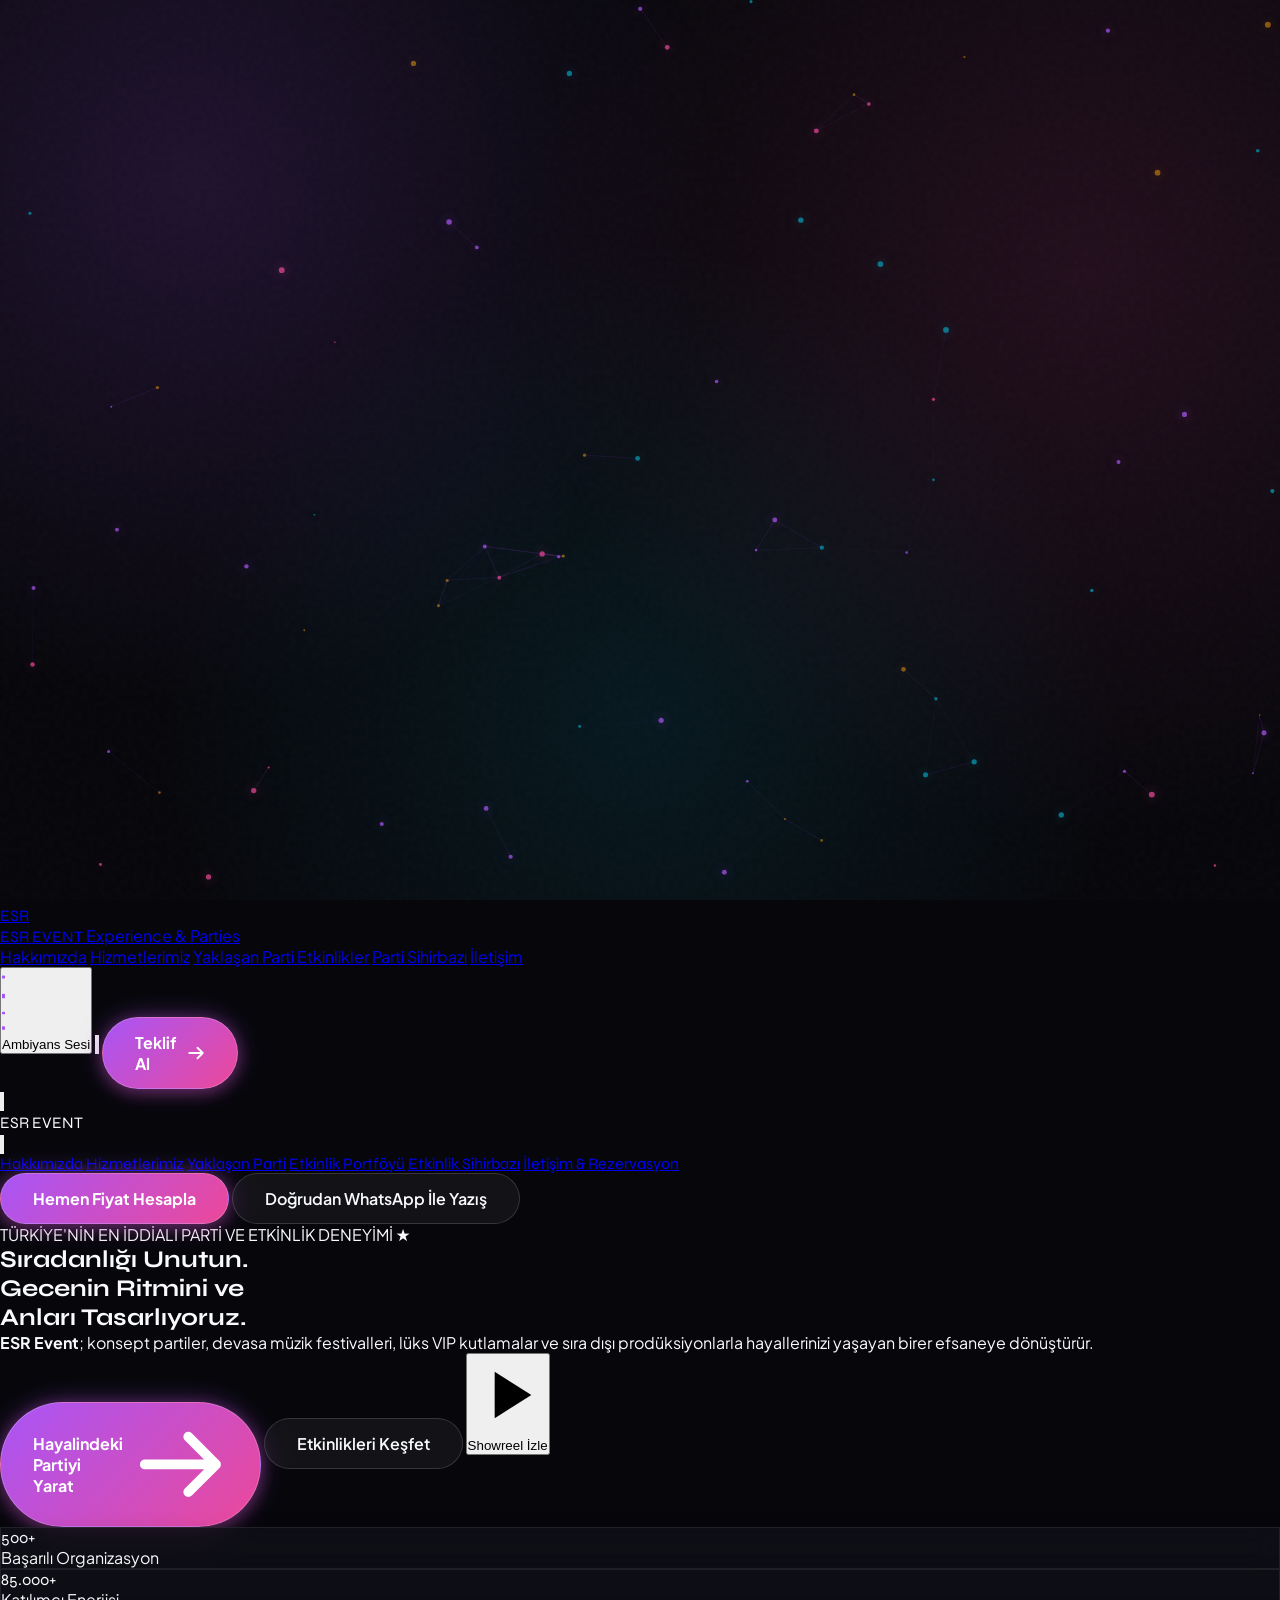
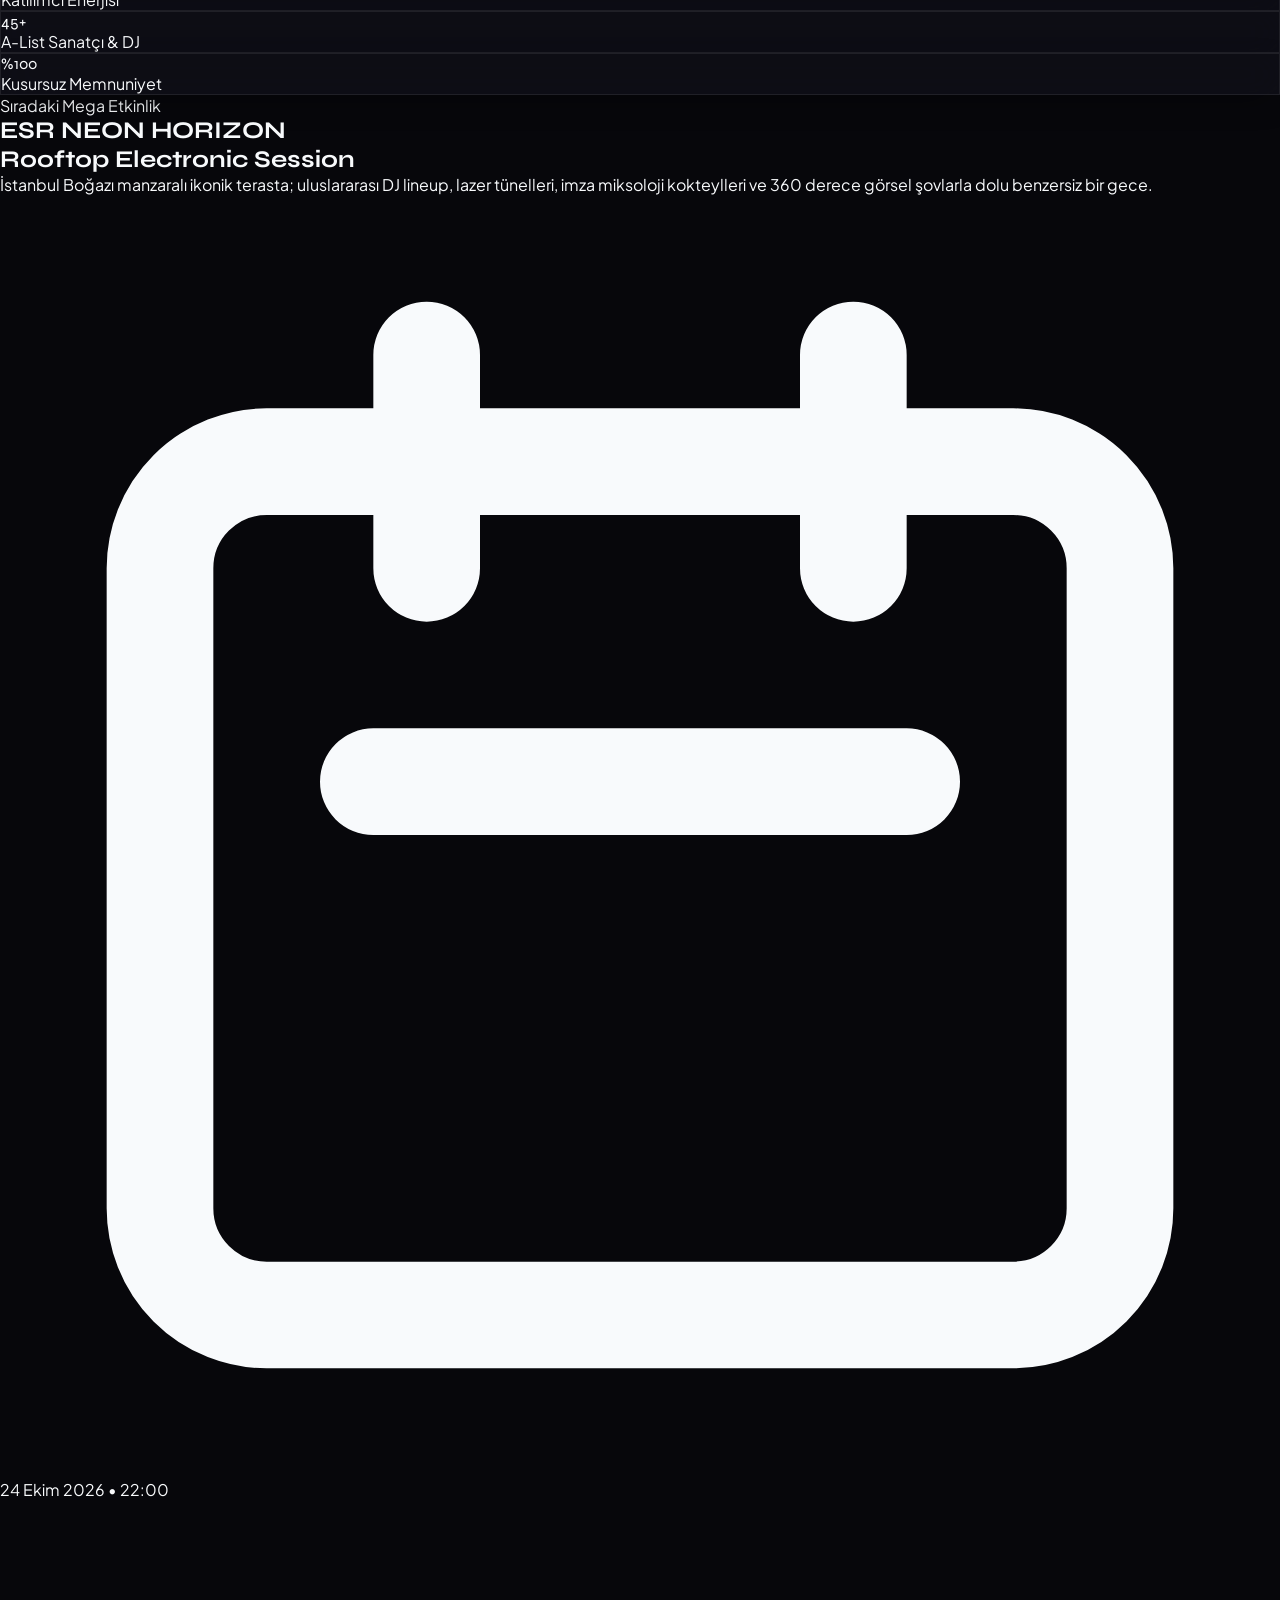
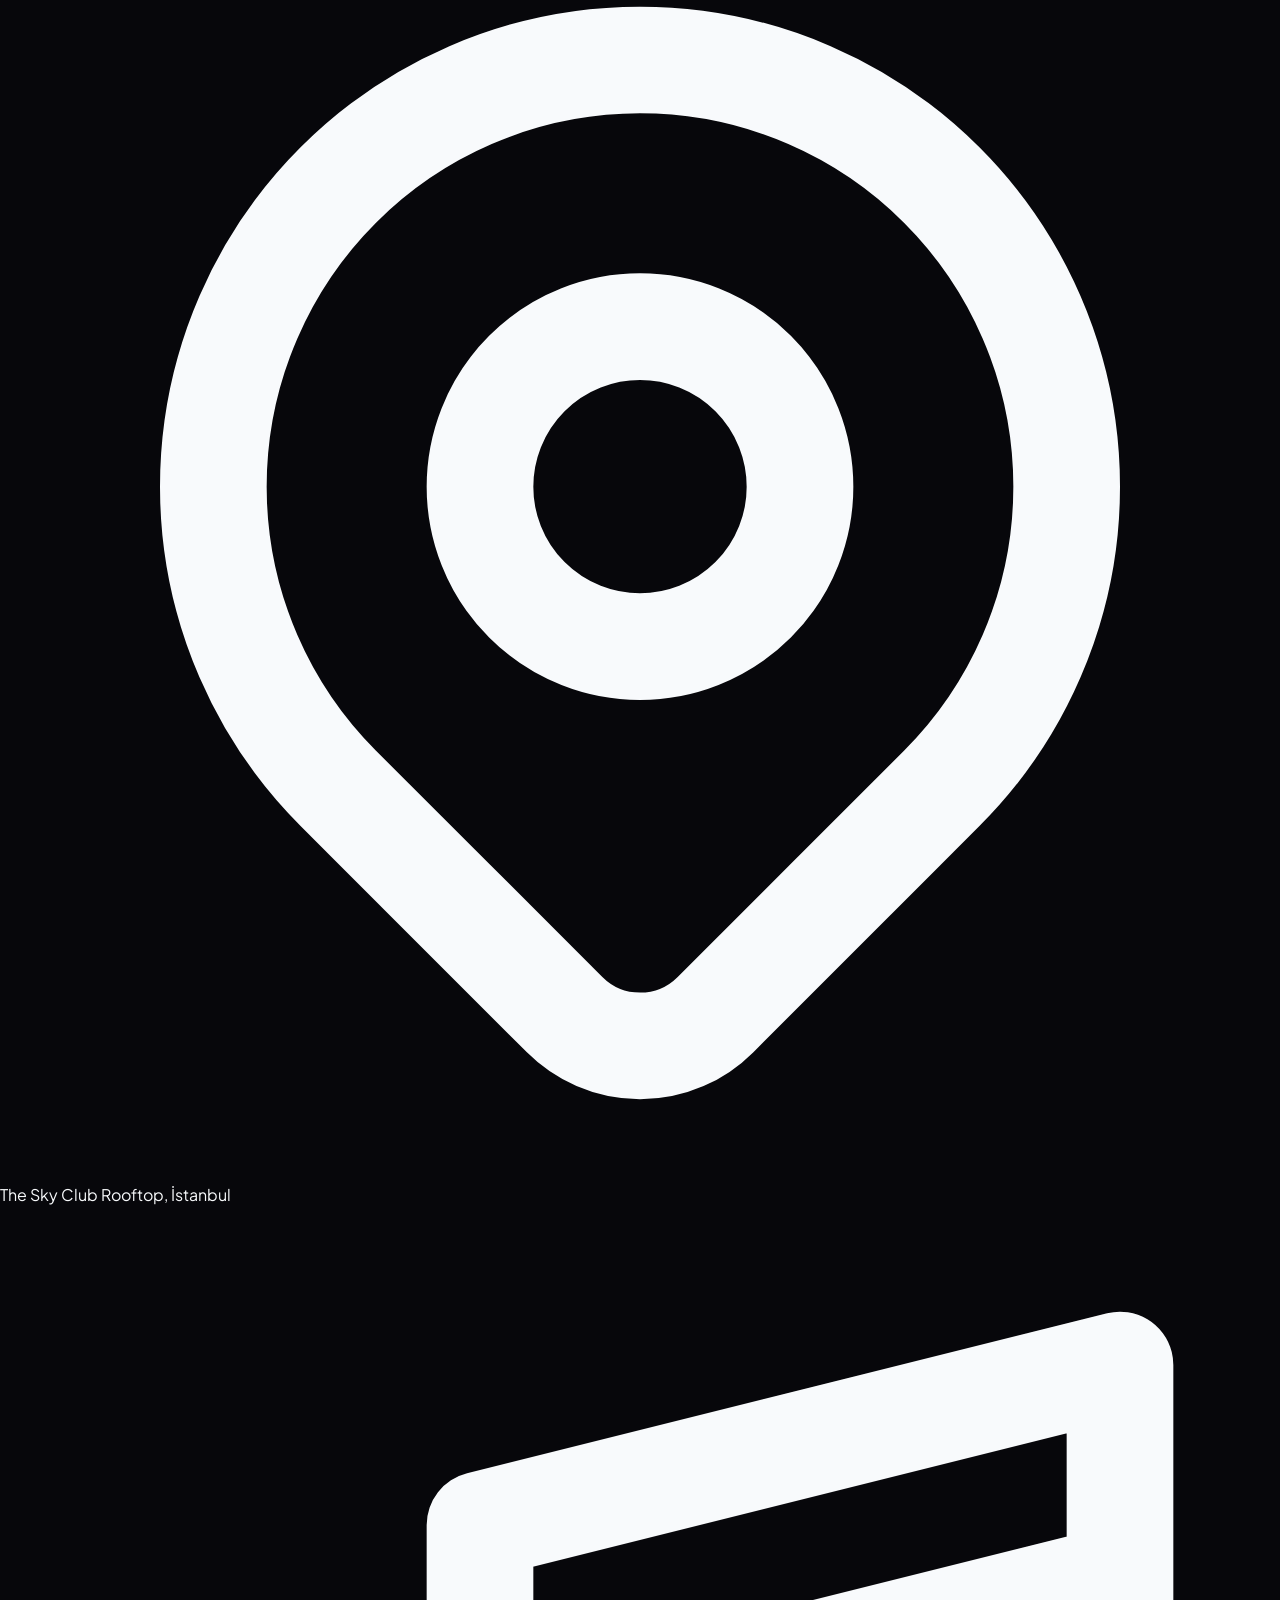
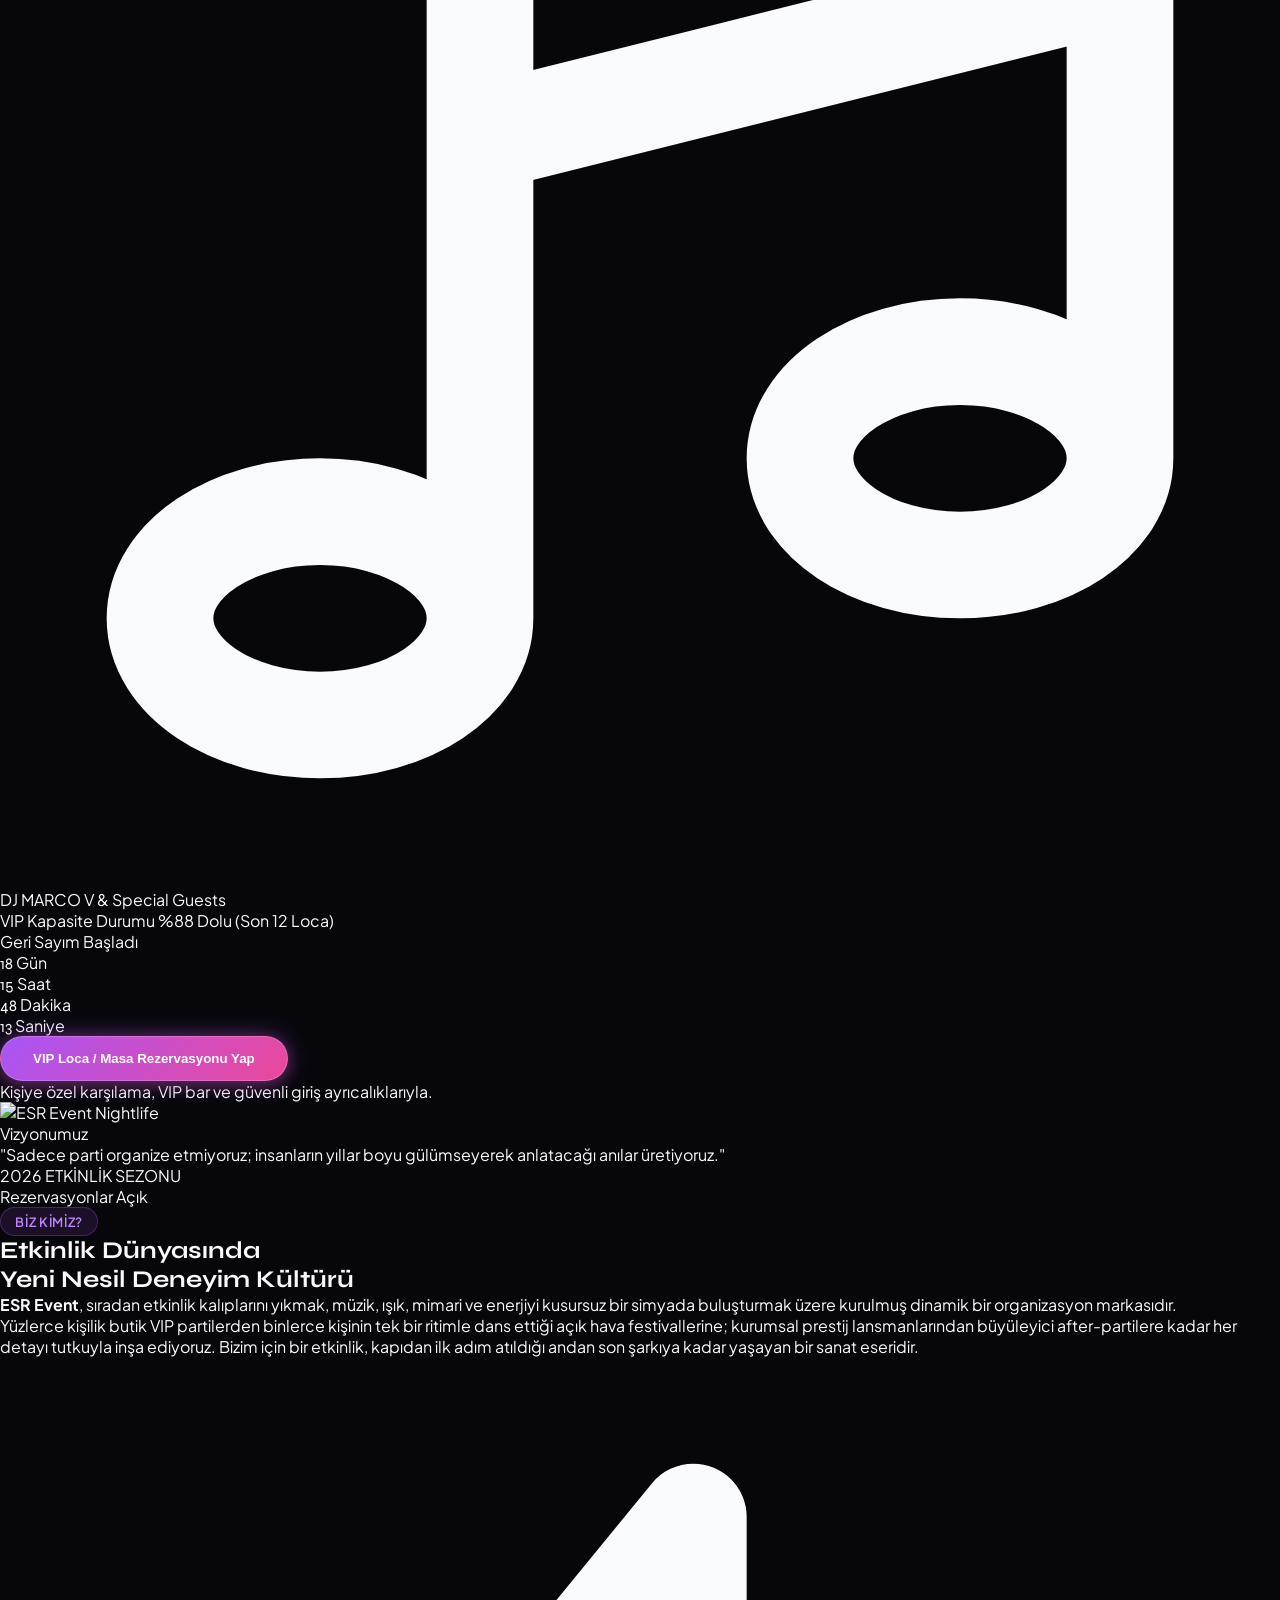
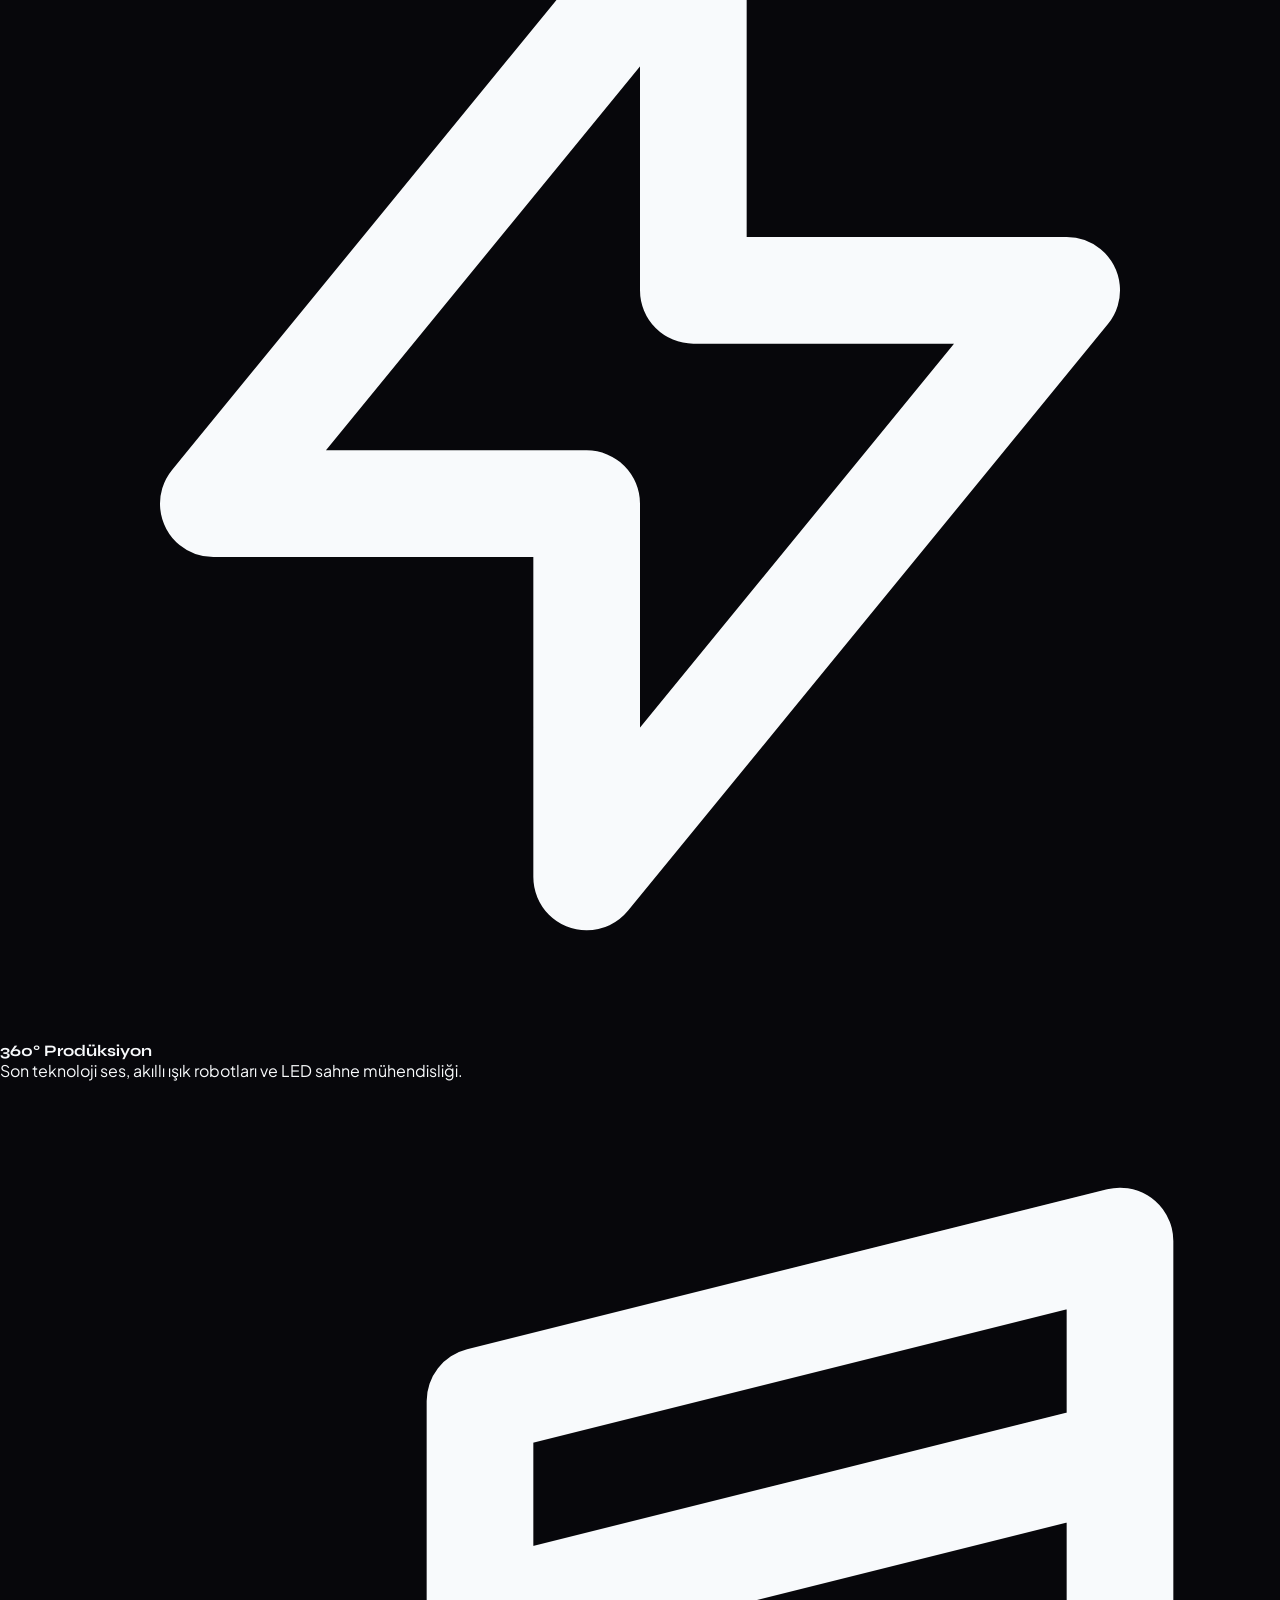
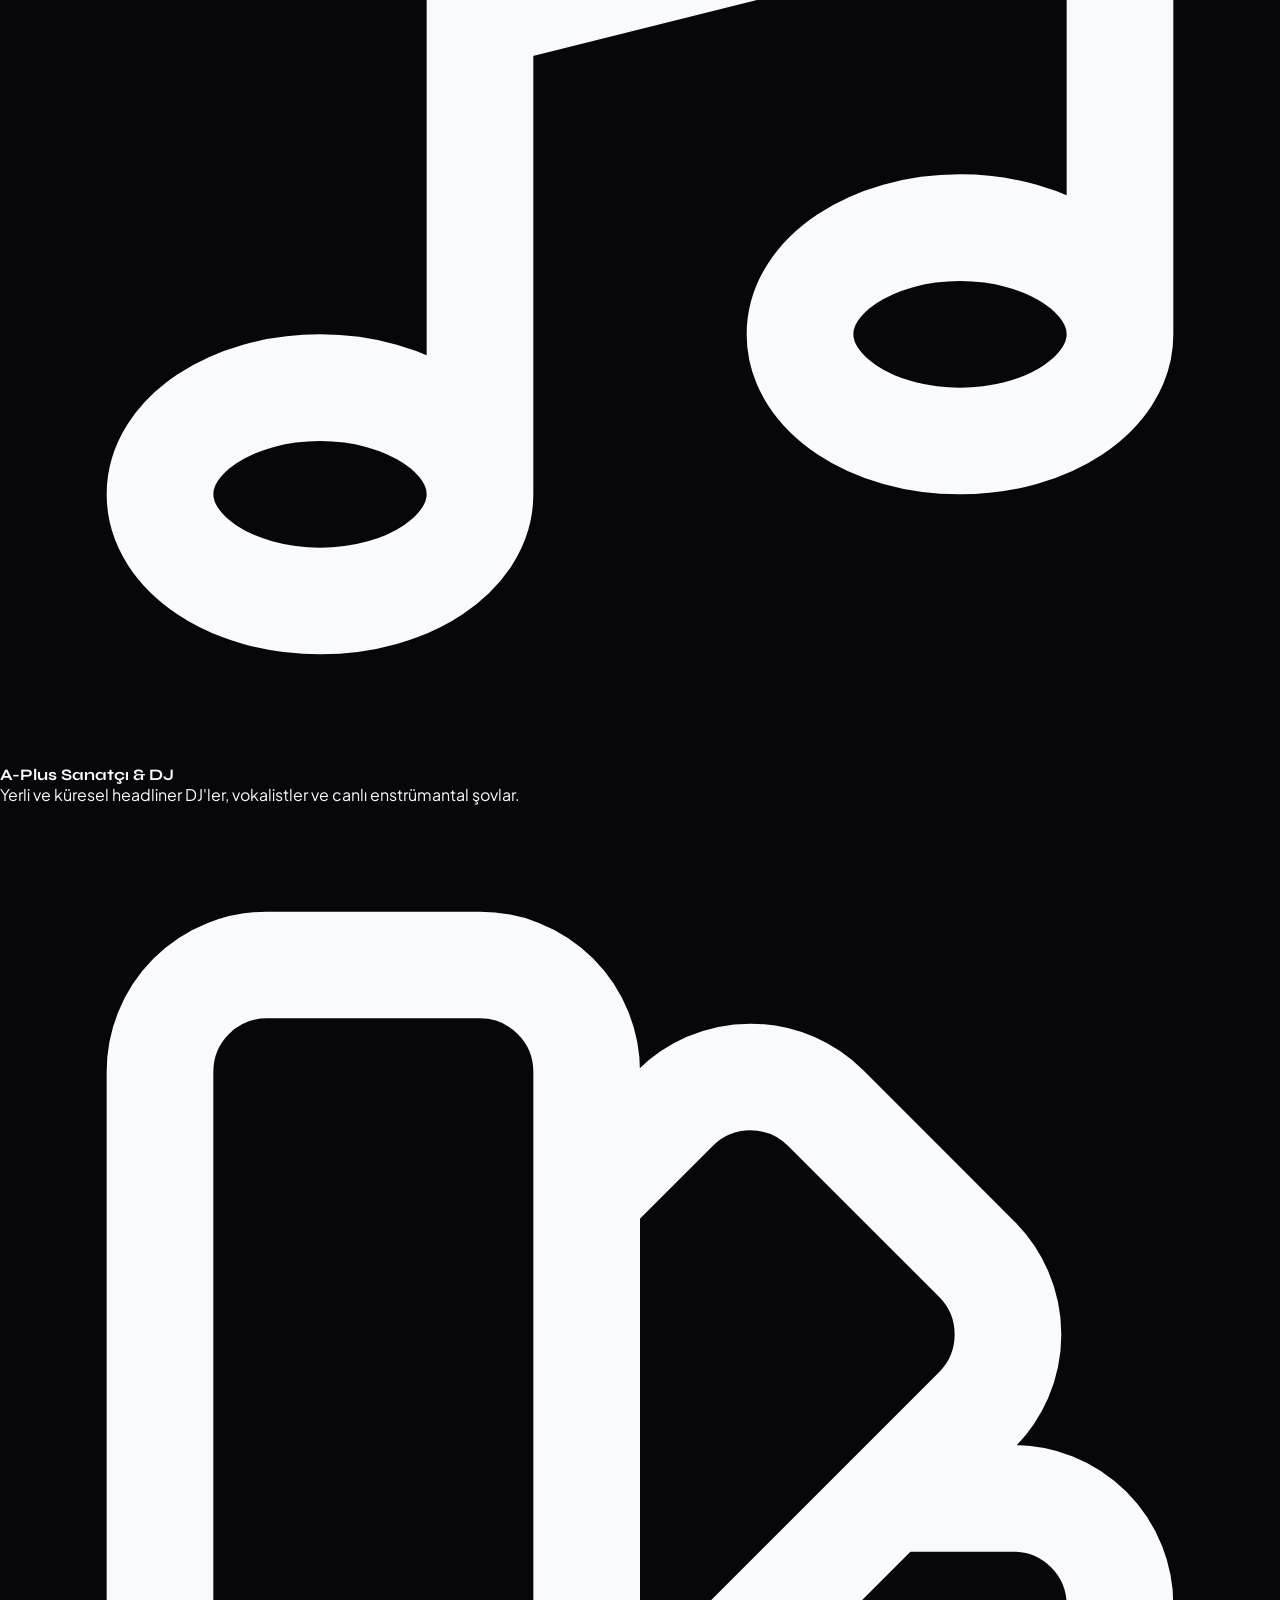
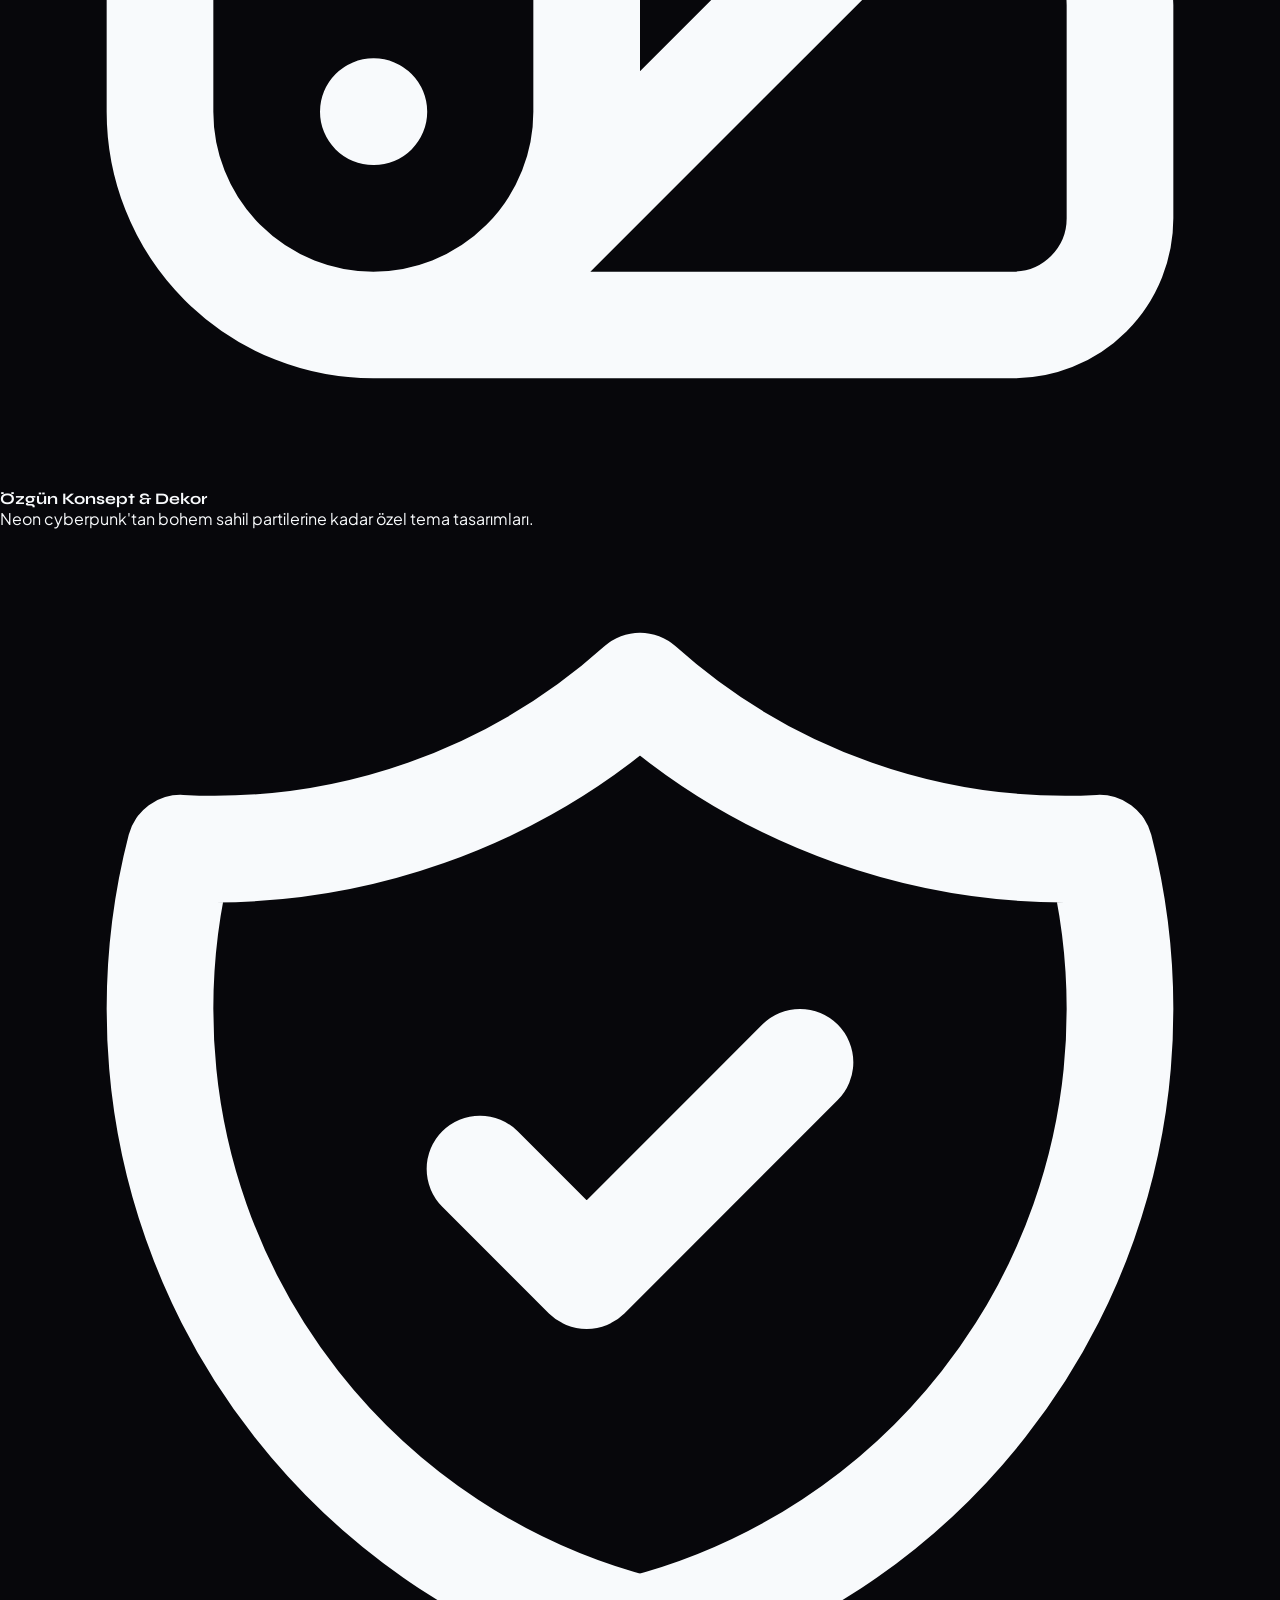
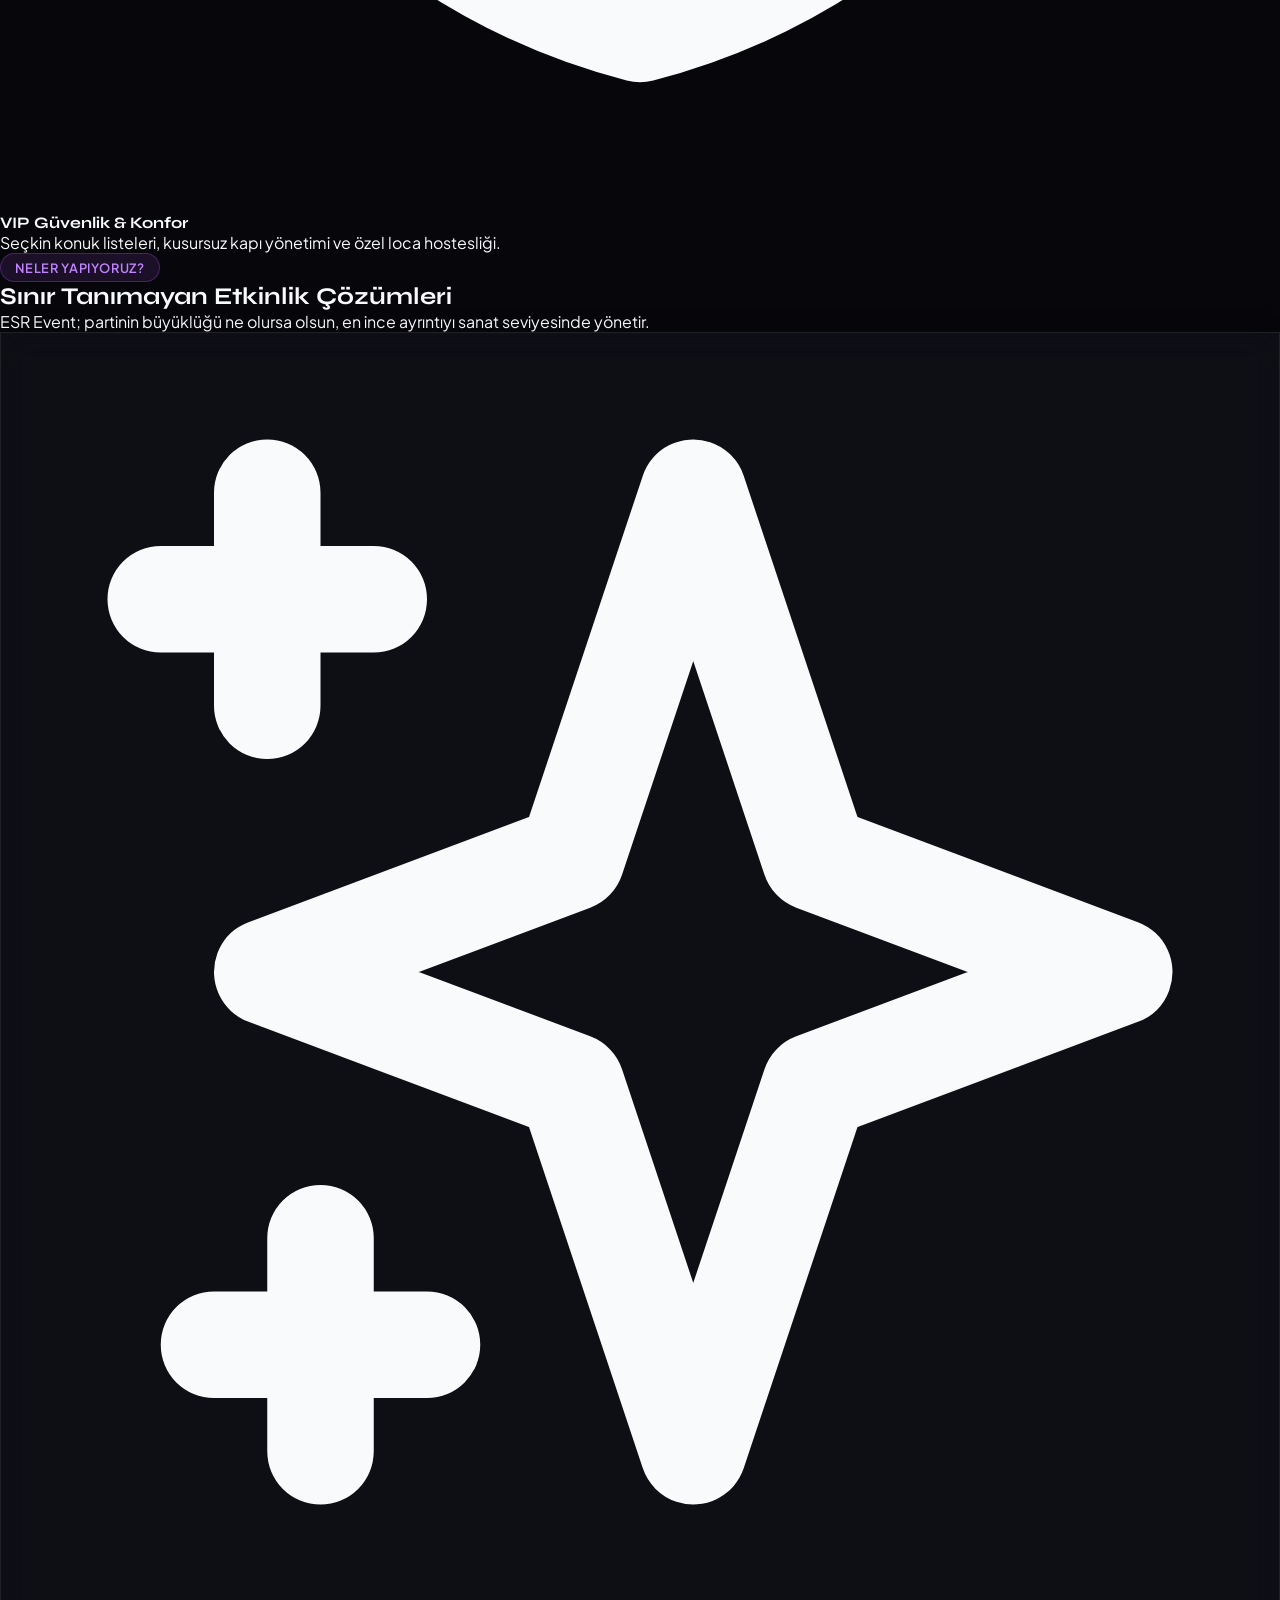
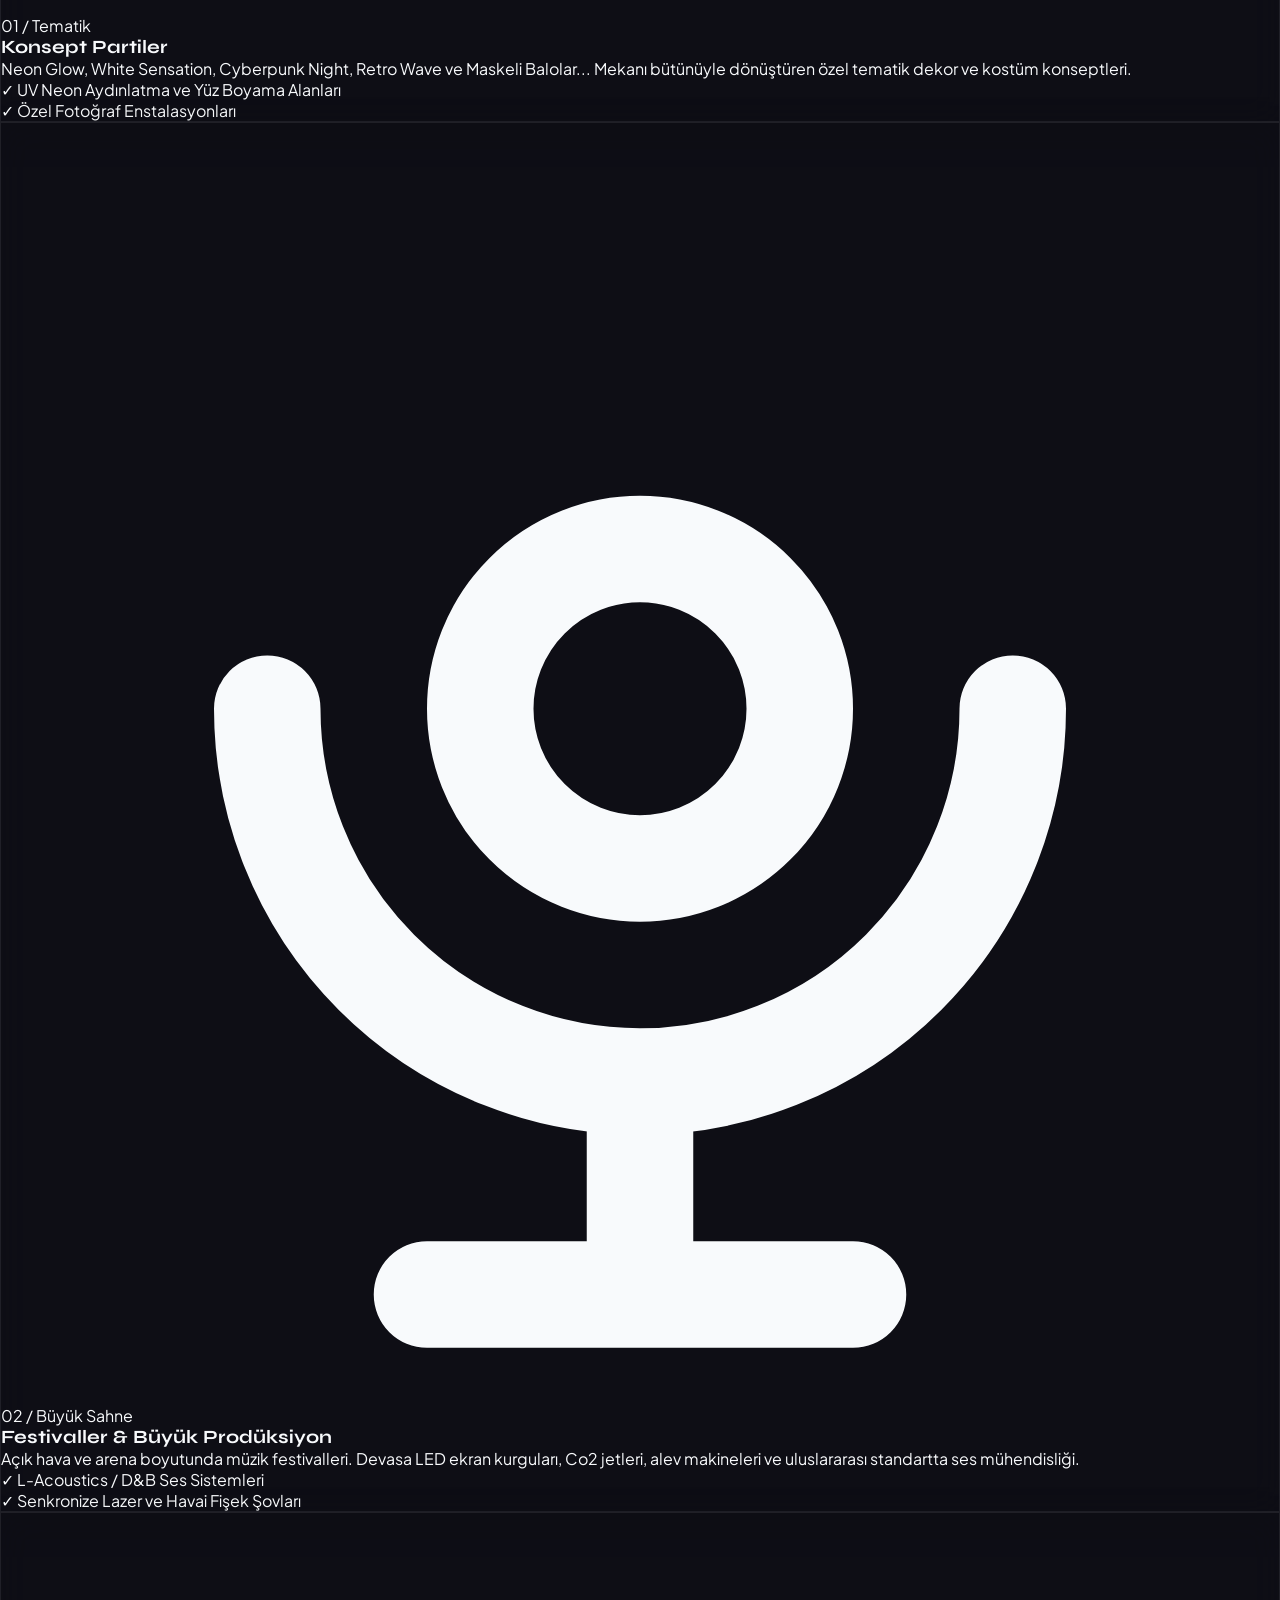
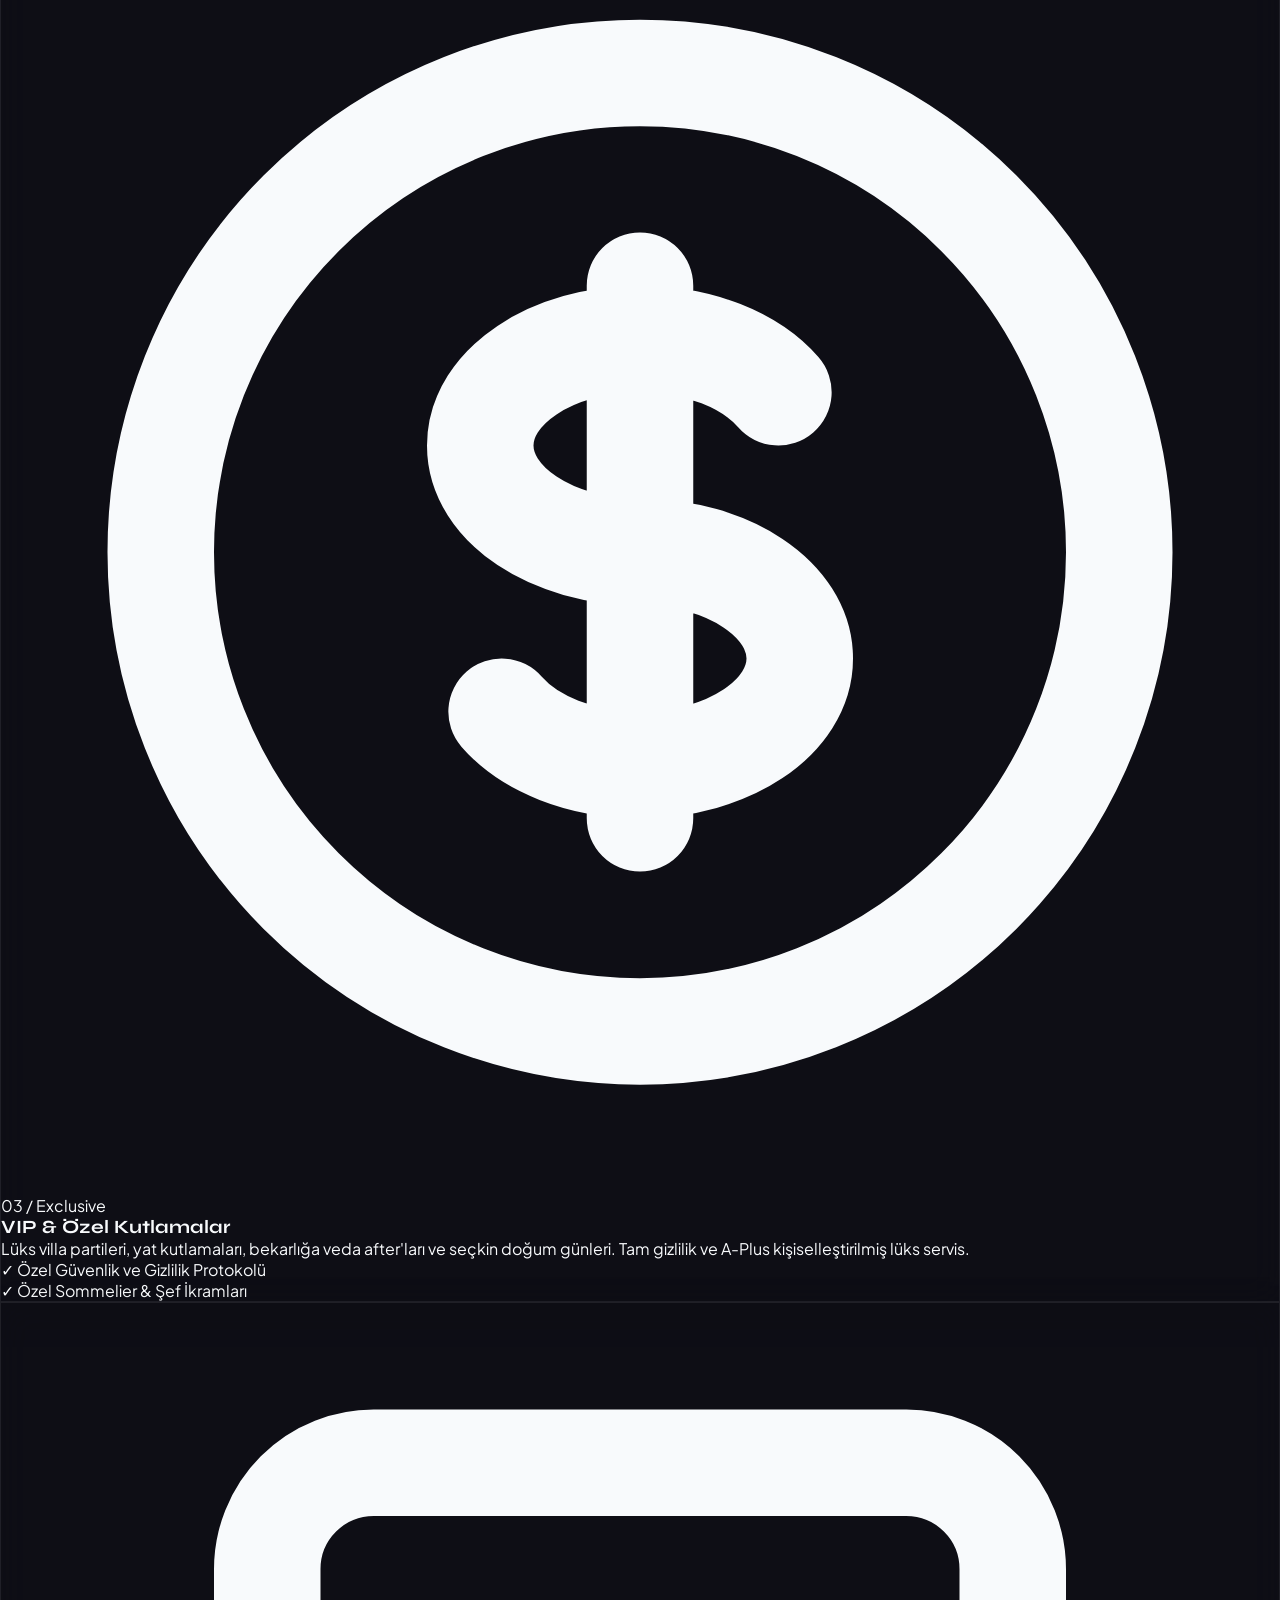
==== index.html @ f363be93 "Add files via upload" ====
<!DOCTYPE html>
<html lang="tr" class="scroll-smooth">
<head>
  <meta charset="UTF-8">
  <meta name="viewport" content="width=device-width, initial-scale=1.0">
  <title>ESR EVENT | Unutulmaz Partiler & Büyüleyici Etkinlik Organizasyonları</title>
  <meta name="description" content="ESR Event; konsept partiler, müzik festivalleri, VIP özel kutlamalar ve lüks kurumsal etkinlikler için 360 derece yaratıcı organizasyon ve prodüksiyon ajansı.">
  
  <!-- Google Fonts -->
  <link rel="preconnect" href="https://fonts.googleapis.com">
  <link rel="preconnect" href="https://fonts.gstatic.com" crossorigin>
  <link href="https://fonts.googleapis.com/css2?family=Plus+Jakarta+Sans:wght@300;400;500;600;700;800&family=Syne:wght@500;600;700;800&display=swap" rel="stylesheet">
  
  <!-- Tailwind CSS CDN -->
  <script src="https://cdn.tailwindcss.com"></script>
  <script>
    tailwind.config = {
      darkMode: 'class',
      theme: {
        extend: {
          fontFamily: {
            syne: ['Syne', 'sans-serif'],
            sans: ['"Plus Jakarta Sans"', 'sans-serif'],
          },
          colors: {
            brand: {
              purple: '#a855f7',
              pink: '#ec4899',
              cyan: '#06b6d4',
              gold: '#f59e0b',
              dark: '#07070b',
              card: 'rgba(18, 18, 26, 0.7)'
            }
          }
        }
      }
    }
  </script>

  <!-- Custom Styles -->
  <link rel="stylesheet" href="styles.css">
</head>
<body class="bg-mesh text-slate-100 min-h-screen relative selection:bg-purple-600 selection:text-white">

  <!-- Noise Texture Overlay -->
  <div class="noise-overlay"></div>

  <!-- Interactive Cursor Spotlight Glow -->
  <div id="cursor-spotlight" class="cursor-spotlight hidden md:block"></div>

  <!-- Interactive Canvas Particles Background -->
  <canvas id="particle-canvas" class="fixed inset-0 pointer-events-none z-0"></canvas>

  <!-- ==========================================================================
       NAVBAR
       ========================================================================== -->
  <header class="fixed top-0 left-0 right-0 z-50 transition-all duration-300 backdrop-blur-xl bg-slate-950/70 border-b border-white/10">
    <div class="max-w-7xl mx-auto px-4 sm:px-6 lg:px-8 h-20 flex items-center justify-between">
      
      <!-- Logo -->
      <a href="#" class="flex items-center gap-3 group">
        <div class="relative w-11 h-11 rounded-2xl bg-gradient-to-tr from-purple-600 via-pink-500 to-cyan-400 p-[2px] transition-transform duration-300 group-hover:scale-105 shadow-lg shadow-purple-500/30">
          <div class="w-full h-full bg-slate-950 rounded-[14px] flex items-center justify-center">
            <span class="font-syne font-black text-xl tracking-tighter text-transparent bg-clip-text bg-gradient-to-r from-purple-400 to-pink-400">ESR</span>
          </div>
        </div>
        <div class="flex flex-col">
          <span class="font-syne font-extrabold text-xl tracking-wider text-white flex items-center gap-1.5">
            ESR <span class="text-transparent bg-clip-text bg-gradient-to-r from-purple-400 to-pink-500">EVENT</span>
          </span>
          <span class="text-[9px] font-semibold tracking-[0.25em] text-slate-400 uppercase">Experience & Parties</span>
        </div>
      </a>

      <!-- Desktop Navigation Links -->
      <nav class="hidden lg:flex items-center gap-8 text-sm font-medium text-slate-300">
        <a href="#hakkimizda" class="hover:text-purple-400 transition-colors">Hakkımızda</a>
        <a href="#hizmetler" class="hover:text-purple-400 transition-colors">Hizmetlerimiz</a>
        <a href="#yaklasan-etkinlik" class="hover:text-purple-400 transition-colors flex items-center gap-1.5">
          Yaklaşan Parti <span class="w-2 h-2 rounded-full bg-pink-500 animate-pulse"></span>
        </a>
        <a href="#galeri" class="hover:text-purple-400 transition-colors">Etkinlikler</a>
        <a href="#planla" class="hover:text-purple-400 transition-colors">Parti Sihirbazı</a>
        <a href="#iletisim" class="hover:text-purple-400 transition-colors">İletişim</a>
      </nav>

      <!-- Action Buttons -->
      <div class="hidden sm:flex items-center gap-3">
        
        <!-- Sound Ambient Synthesizer Button -->
        <button id="ambient-sound-toggle" title="Lounge Müzik Ambiyansı" class="px-3.5 py-2 rounded-full bg-white/5 border border-white/10 hover:border-purple-500/50 text-xs font-semibold text-slate-300 flex items-center gap-2 transition-all hover:bg-white/10">
          <div id="sound-wave-icon" class="flex items-end gap-1 h-4 sound-paused">
            <div class="sound-bar h-2"></div>
            <div class="sound-bar h-3"></div>
            <div class="sound-bar h-4"></div>
            <div class="sound-bar h-2"></div>
            <div class="sound-bar h-3"></div>
          </div>
          <span id="sound-btn-text">Ambiyans Sesi</span>
        </button>

        <!-- Party Mode Button -->
        <button id="party-mode-toggle" title="Parti Işık Efekti" class="p-2.5 rounded-full bg-white/5 border border-white/10 hover:border-pink-500/50 text-pink-400 transition-all hover:scale-105">
          <svg class="w-4 h-4" fill="none" stroke="currentColor" stroke-width="2" viewBox="0 0 24 24">
            <path stroke-linecap="round" stroke-linejoin="round" d="M13 10V3L4 14h7v7l9-11h-7z"/>
          </svg>
        </button>

        <!-- VIP CTA Button -->
        <a href="#planla" class="btn-primary py-2.5 px-5 text-xs sm:text-sm">
          <span>Teklif Al</span>
          <svg class="w-4 h-4" fill="none" stroke="currentColor" stroke-width="2.5" viewBox="0 0 24 24"><path stroke-linecap="round" stroke-linejoin="round" d="M14 5l7 7m0 0l-7 7m7-7H3"/></svg>
        </a>
      </div>

      <!-- Mobile Hamburger Button -->
      <button id="mobile-menu-btn" class="lg:hidden p-2.5 rounded-xl bg-white/5 border border-white/10 text-slate-200 hover:text-white">
        <svg class="w-6 h-6" fill="none" stroke="currentColor" stroke-width="2" viewBox="0 0 24 24">
          <path stroke-linecap="round" stroke-linejoin="round" d="M4 6h16M4 12h16m-7 6h7"/>
        </svg>
      </button>

    </div>
  </header>

  <!-- Mobile Drawer -->
  <div id="mobile-drawer" class="fixed inset-0 z-50 bg-slate-950/95 backdrop-blur-2xl transform translate-x-full transition-transform duration-300 lg:hidden flex flex-col justify-between p-6">
    <div class="flex items-center justify-between pb-6 border-b border-white/10">
      <div class="flex items-center gap-2">
        <span class="font-syne font-black text-2xl text-transparent bg-clip-text bg-gradient-to-r from-purple-400 to-pink-500">ESR EVENT</span>
      </div>
      <button id="mobile-close-btn" class="p-2 text-slate-400 hover:text-white">
        <svg class="w-7 h-7" fill="none" stroke="currentColor" stroke-width="2" viewBox="0 0 24 24"><path stroke-linecap="round" stroke-linejoin="round" d="M6 18L18 6M6 6l12 12"/></svg>
      </button>
    </div>
    
    <nav class="flex flex-col gap-5 text-xl font-syne font-semibold my-auto">
      <a href="#hakkimizda" class="mobile-nav-link text-slate-300 hover:text-pink-400">Hakkımızda</a>
      <a href="#hizmetler" class="mobile-nav-link text-slate-300 hover:text-pink-400">Hizmetlerimiz</a>
      <a href="#yaklasan-etkinlik" class="mobile-nav-link text-slate-300 hover:text-pink-400">Yaklaşan Parti</a>
      <a href="#galeri" class="mobile-nav-link text-slate-300 hover:text-pink-400">Etkinlik Portföyü</a>
      <a href="#planla" class="mobile-nav-link text-slate-300 hover:text-pink-400">Etkinlik Sihirbazı</a>
      <a href="#iletisim" class="mobile-nav-link text-slate-300 hover:text-pink-400">İletişim & Rezervasyon</a>
    </nav>

    <div class="pt-6 border-t border-white/10 flex flex-col gap-3">
      <a href="#planla" class="mobile-nav-link btn-primary w-full text-center py-3.5">Hemen Fiyat Hesapla</a>
      <a href="https://wa.me/905321234567" target="_blank" class="btn-secondary w-full text-center py-3.5 text-sm flex items-center justify-center gap-2">
        <span>Doğrudan WhatsApp İle Yazış</span>
      </a>
    </div>
  </div>

  <main class="relative z-10 pt-20">

    <!-- ==========================================================================
         HERO SECTION (Breathtaking First Impression)
         ========================================================================== -->
    <section class="relative min-h-[90vh] flex items-center justify-center px-4 sm:px-6 lg:px-8 py-16 sm:py-24 overflow-hidden">
      
      <!-- Glowing Ambient Background Balls -->
      <div class="absolute top-1/4 -left-20 w-96 h-96 bg-purple-600/20 rounded-full blur-3xl pointer-events-none animate-pulse-glow"></div>
      <div class="absolute bottom-10 -right-20 w-[420px] h-[420px] bg-pink-600/20 rounded-full blur-3xl pointer-events-none animate-pulse-glow" style="animation-delay: 2s;"></div>
      <div class="absolute top-1/2 left-1/2 -translate-x-1/2 -translate-y-1/2 w-[600px] h-[600px] bg-cyan-600/10 rounded-full blur-[140px] pointer-events-none"></div>

      <div class="max-w-5xl mx-auto text-center relative z-10">
        
        <!-- Top Badge -->
        <div class="inline-flex items-center gap-2 px-4 py-2 rounded-full bg-purple-950/60 border border-purple-500/30 text-purple-300 text-xs sm:text-sm font-semibold tracking-wide mb-8 animate-float-slow shadow-lg shadow-purple-900/30">
          <span class="w-2 h-2 rounded-full bg-pink-400 animate-ping"></span>
          <span>TÜRKİYE'NİN EN İDDİALI PARTİ VE ETKİNLİK DENEYİMİ</span>
          <span class="text-purple-400">★</span>
        </div>

        <!-- Main Headline -->
        <h1 class="text-4xl sm:text-6xl md:text-7xl lg:text-8xl font-black font-syne tracking-tight leading-[1.08] mb-8">
          Sıradanlığı Unutun.<br>
          <span class="text-transparent bg-clip-text bg-gradient-to-r from-purple-400 via-pink-400 to-amber-300">Gecenin Ritmini</span> ve<br class="hidden sm:inline">
          Anları Tasarlıyoruz.
        </h1>

        <!-- Subtitle -->
        <p class="max-w-2xl mx-auto text-base sm:text-xl text-slate-300 font-normal leading-relaxed mb-10">
          <strong class="text-white font-semibold">ESR Event</strong>; konsept partiler, devasa müzik festivalleri, lüks VIP kutlamalar ve sıra dışı prodüksiyonlarla hayallerinizi yaşayan birer efsaneye dönüştürür.
        </p>

        <!-- CTA Action Buttons -->
        <div class="flex flex-wrap items-center justify-center gap-4 sm:gap-6 mb-16">
          <a href="#planla" class="btn-primary text-sm sm:text-base px-8 py-4 group">
            <span>Hayalindeki Partiyi Yarat</span>
            <svg class="w-5 h-5 transition-transform duration-300 group-hover:translate-x-1" fill="none" stroke="currentColor" stroke-width="2.5" viewBox="0 0 24 24"><path stroke-linecap="round" stroke-linejoin="round" d="M14 5l7 7m0 0l-7 7m7-7H3"/></svg>
          </a>

          <a href="#galeri" class="btn-secondary text-sm sm:text-base px-7 py-4">
            <span>Etkinlikleri Keşfet</span>
          </a>

          <button class="open-showreel-modal inline-flex items-center gap-2 px-5 py-4 rounded-full text-slate-300 hover:text-white bg-white/5 border border-white/10 hover:border-purple-500/40 text-sm font-semibold transition-all">
            <div class="w-7 h-7 rounded-full bg-purple-500/20 text-purple-400 flex items-center justify-center">
              <svg class="w-3.5 h-3.5 fill-current ml-0.5" viewBox="0 0 24 24"><path d="M8 5v14l11-7z"/></svg>
            </div>
            <span>Showreel İzle</span>
          </button>
        </div>

        <!-- Metric Counter Grid -->
        <div class="grid grid-cols-2 sm:grid-cols-4 gap-4 max-w-4xl mx-auto pt-8 border-t border-white/10">
          <div class="glass-panel p-4 sm:p-5 rounded-2xl text-center">
            <div class="text-2xl sm:text-3xl font-extrabold font-syne text-transparent bg-clip-text bg-gradient-to-r from-purple-400 to-pink-400">500+</div>
            <div class="text-xs text-slate-400 font-medium mt-1">Başarılı Organizasyon</div>
          </div>
          <div class="glass-panel p-4 sm:p-5 rounded-2xl text-center">
            <div class="text-2xl sm:text-3xl font-extrabold font-syne text-transparent bg-clip-text bg-gradient-to-r from-pink-400 to-amber-300">85.000+</div>
            <div class="text-xs text-slate-400 font-medium mt-1">Katılımcı Enerjisi</div>
          </div>
          <div class="glass-panel p-4 sm:p-5 rounded-2xl text-center">
            <div class="text-2xl sm:text-3xl font-extrabold font-syne text-transparent bg-clip-text bg-gradient-to-r from-cyan-400 to-purple-400">45+</div>
            <div class="text-xs text-slate-400 font-medium mt-1">A-List Sanatçı & DJ</div>
          </div>
          <div class="glass-panel p-4 sm:p-5 rounded-2xl text-center">
            <div class="text-2xl sm:text-3xl font-extrabold font-syne text-transparent bg-clip-text bg-gradient-to-r from-amber-300 to-pink-500">%100</div>
            <div class="text-xs text-slate-400 font-medium mt-1">Kusursuz Memnuniyet</div>
          </div>
        </div>

      </div>
    </section>

    <!-- ==========================================================================
         SPOTLIGHT: YAKLAŞAN BÜYÜK ETKİNLİK & COUNTDOWN
         ========================================================================== -->
    <section id="yaklasan-etkinlik" class="max-w-7xl mx-auto px-4 sm:px-6 lg:px-8 py-16 sm:py-24">
      <div class="relative rounded-3xl overflow-hidden border border-purple-500/30 bg-gradient-to-b from-purple-950/40 via-slate-900/80 to-slate-950 p-6 sm:p-10 lg:p-12 shadow-2xl shadow-purple-950/50">
        
        <!-- Background Ambient Cover -->
        <div class="absolute inset-0 z-0 opacity-25 mix-blend-screen bg-cover bg-center pointer-events-none" style="background-image: url('https://images.unsplash.com/photo-1516450360452-9312f5e86fc7?auto=format&fit=crop&w=1400&q=80'); filter: blur(3px);"></div>

        <div class="relative z-10 grid grid-cols-1 lg:grid-cols-12 gap-8 items-center">
          
          <!-- Event Info -->
          <div class="lg:col-span-7 space-y-5">
            <div class="inline-flex items-center gap-2 px-3.5 py-1.5 rounded-full bg-pink-500/20 border border-pink-500/40 text-pink-300 text-xs font-bold uppercase tracking-wider">
              <span class="w-2 h-2 rounded-full bg-pink-400 animate-ping"></span>
              <span>Sıradaki Mega Etkinlik</span>
            </div>

            <h2 class="text-3xl sm:text-5xl font-black font-syne text-white tracking-tight leading-tight">
              ESR NEON HORIZON <br>
              <span class="text-transparent bg-clip-text bg-gradient-to-r from-pink-400 to-purple-400">Rooftop Electronic Session</span>
            </h2>

            <p class="text-slate-300 text-sm sm:text-base leading-relaxed max-w-xl">
              İstanbul Boğazı manzaralı ikonik terasta; uluslararası DJ lineup, lazer tünelleri, imza miksoloji kokteylleri ve 360 derece görsel şovlarla dolu benzersiz bir gece.
            </p>

            <div class="flex flex-wrap items-center gap-4 text-xs sm:text-sm text-slate-300 pt-2">
              <div class="flex items-center gap-2 bg-white/5 border border-white/10 px-3.5 py-2 rounded-xl">
                <svg class="w-4 h-4 text-pink-400" fill="none" stroke="currentColor" stroke-width="2" viewBox="0 0 24 24"><path stroke-linecap="round" stroke-linejoin="round" d="M8 7V3m8 4V3m-9 8h10M5 21h14a2 2 0 002-2V7a2 2 0 00-2-2H5a2 2 0 00-2 2v12a2 2 0 002 2z"/></svg>
                <span>24 Ekim 2026 • 22:00</span>
              </div>
              <div class="flex items-center gap-2 bg-white/5 border border-white/10 px-3.5 py-2 rounded-xl">
                <svg class="w-4 h-4 text-purple-400" fill="none" stroke="currentColor" stroke-width="2" viewBox="0 0 24 24"><path stroke-linecap="round" stroke-linejoin="round" d="M17.657 16.657L13.414 20.9a1.998 1.998 0 01-2.827 0l-4.244-4.243a8 8 0 1111.314 0z"/><path stroke-linecap="round" stroke-linejoin="round" d="M15 11a3 3 0 11-6 0 3 3 0 016 0z"/></svg>
                <span>The Sky Club Rooftop, İstanbul</span>
              </div>
              <div class="flex items-center gap-2 bg-white/5 border border-white/10 px-3.5 py-2 rounded-xl">
                <svg class="w-4 h-4 text-cyan-400" fill="none" stroke="currentColor" stroke-width="2" viewBox="0 0 24 24"><path stroke-linecap="round" stroke-linejoin="round" d="M9 19V6l12-3v13M9 19c0 1.105-1.343 2-3 2s-3-.895-3-2 1.343-2 3-2 3 .895 3 2zm12-3c0 1.105-1.343 2-3 2s-3-.895-3-2 1.343-2 3-2 3 .895 3 2zM9 10l12-3"/></svg>
                <span>DJ MARCO V & Special Guests</span>
              </div>
            </div>

            <!-- Capacity Progress -->
            <div class="pt-2 max-w-md">
              <div class="flex justify-between text-xs font-semibold mb-1.5">
                <span class="text-slate-400">VIP Kapasite Durumu</span>
                <span class="text-pink-400 font-bold">%88 Dolu (Son 12 Loca)</span>
              </div>
              <div class="w-full bg-slate-800 rounded-full h-2.5 overflow-hidden">
                <div class="bg-gradient-to-r from-purple-500 to-pink-500 h-full rounded-full w-[88%] shadow-lg shadow-pink-500/50"></div>
              </div>
            </div>
          </div>

          <!-- Countdown & Reservation Action -->
          <div class="lg:col-span-5 flex flex-col items-center justify-center p-6 sm:p-8 rounded-2xl bg-slate-950/80 border border-white/10 backdrop-blur-md">
            
            <span class="text-xs uppercase tracking-widest text-slate-400 font-bold mb-4">Geri Sayım Başladı</span>

            <!-- Timer Blocks -->
            <div class="grid grid-cols-4 gap-2 sm:gap-3 w-full mb-6 text-center">
              <div class="bg-white/5 border border-white/10 rounded-xl p-3">
                <span id="cd-days" class="block text-2xl sm:text-3xl font-black font-syne text-purple-400">18</span>
                <span class="text-[10px] uppercase font-bold text-slate-400">Gün</span>
              </div>
              <div class="bg-white/5 border border-white/10 rounded-xl p-3">
                <span id="cd-hours" class="block text-2xl sm:text-3xl font-black font-syne text-pink-400">07</span>
                <span class="text-[10px] uppercase font-bold text-slate-400">Saat</span>
              </div>
              <div class="bg-white/5 border border-white/10 rounded-xl p-3">
                <span id="cd-minutes" class="block text-2xl sm:text-3xl font-black font-syne text-cyan-400">32</span>
                <span class="text-[10px] uppercase font-bold text-slate-400">Dakika</span>
              </div>
              <div class="bg-white/5 border border-white/10 rounded-xl p-3">
                <span id="cd-seconds" class="block text-2xl sm:text-3xl font-black font-syne text-amber-400">45</span>
                <span class="text-[10px] uppercase font-bold text-slate-400">Saniye</span>
              </div>
            </div>

            <!-- Action buttons -->
            <button class="open-rsvp-modal w-full btn-primary py-3.5 text-sm sm:text-base font-bold mb-3" data-event="ESR NEON HORIZON: Rooftop Session">
              VIP Loca / Masa Rezervasyonu Yap
            </button>
            <p class="text-[11px] text-center text-slate-400">Kişiye özel karşılama, VIP bar ve güvenli giriş ayrıcalıklarıyla.</p>
          </div>

        </div>
      </div>
    </section>

    <!-- ==========================================================================
         HAKKIMIZDA & ESR EVENT MANİFESTOSU
         ========================================================================== -->
    <section id="hakkimizda" class="max-w-7xl mx-auto px-4 sm:px-6 lg:px-8 py-16 sm:py-24">
      <div class="grid grid-cols-1 lg:grid-cols-12 gap-12 items-center">
        
        <div class="lg:col-span-5 relative">
          <div class="relative rounded-3xl overflow-hidden border border-purple-500/20 shadow-2xl">
            <img src="https://images.unsplash.com/photo-1492684223066-81342ee5ff30?auto=format&fit=crop&w=800&q=80" alt="ESR Event Nightlife" class="w-full h-[480px] object-cover">
            <div class="absolute inset-0 bg-gradient-to-t from-slate-950 via-slate-950/20 to-transparent"></div>
            
            <div class="absolute bottom-6 left-6 right-6 p-5 rounded-2xl bg-slate-900/80 backdrop-blur-xl border border-white/10">
              <span class="text-xs font-bold text-pink-400 uppercase tracking-wider block mb-1">Vizyonumuz</span>
              <p class="text-xs sm:text-sm text-slate-200">"Sadece parti organize etmiyoruz; insanların yıllar boyu gülümseyerek anlatacağı anılar üretiyoruz."</p>
            </div>
          </div>

          <!-- Decorative Floating Card -->
          <div class="hidden sm:block absolute -top-6 -right-6 p-4 rounded-2xl bg-purple-900/90 border border-purple-400/40 backdrop-blur-md shadow-xl text-center">
            <div class="text-xs font-bold text-purple-200">2026 ETKİNLİK SEZONU</div>
            <div class="text-sm font-extrabold text-white">Rezervasyonlar Açık</div>
          </div>
        </div>

        <div class="lg:col-span-7 space-y-6">
          <div class="badge-neon">Biz Kimiz?</div>
          <h2 class="text-3xl sm:text-5xl font-black font-syne text-white tracking-tight leading-tight">
            Etkinlik Dünyasında <br>
            <span class="text-transparent bg-clip-text bg-gradient-to-r from-purple-400 via-pink-400 to-amber-300">Yeni Nesil Deneyim Kültürü</span>
          </h2>
          
          <p class="text-slate-300 leading-relaxed text-base sm:text-lg">
            <strong>ESR Event</strong>, sıradan etkinlik kalıplarını yıkmak, müzik, ışık, mimari ve enerjiyi kusursuz bir simyada buluşturmak üzere kurulmuş dinamik bir organizasyon markasıdır.
          </p>

          <p class="text-slate-400 leading-relaxed text-sm sm:text-base">
            Yüzlerce kişilik butik VIP partilerden binlerce kişinin tek bir ritimle dans ettiği açık hava festivallerine; kurumsal prestij lansmanlarından büyüleyici after-partilere kadar her detayı tutkuyla inşa ediyoruz. Bizim için bir etkinlik, kapıdan ilk adım atıldığı andan son şarkıya kadar yaşayan bir sanat eseridir.
          </p>

          <!-- 4 Core Pillars -->
          <div class="grid grid-cols-1 sm:grid-cols-2 gap-4 pt-4">
            <div class="p-4 rounded-2xl bg-white/5 border border-white/10 flex items-start gap-3.5">
              <div class="w-10 h-10 rounded-xl bg-purple-500/20 text-purple-400 flex items-center justify-center shrink-0">
                <svg class="w-5 h-5" fill="none" stroke="currentColor" stroke-width="2" viewBox="0 0 24 24"><path stroke-linecap="round" stroke-linejoin="round" d="M13 10V3L4 14h7v7l9-11h-7z"/></svg>
              </div>
              <div>
                <h4 class="font-bold text-white text-sm font-syne">360° Prodüksiyon</h4>
                <p class="text-xs text-slate-400 mt-1">Son teknoloji ses, akıllı ışık robotları ve LED sahne mühendisliği.</p>
              </div>
            </div>

            <div class="p-4 rounded-2xl bg-white/5 border border-white/10 flex items-start gap-3.5">
              <div class="w-10 h-10 rounded-xl bg-pink-500/20 text-pink-400 flex items-center justify-center shrink-0">
                <svg class="w-5 h-5" fill="none" stroke="currentColor" stroke-width="2" viewBox="0 0 24 24"><path stroke-linecap="round" stroke-linejoin="round" d="M9 19V6l12-3v13M9 19c0 1.105-1.343 2-3 2s-3-.895-3-2 1.343-2 3-2 3 .895 3 2zm12-3c0 1.105-1.343 2-3 2s-3-.895-3-2 1.343-2 3-2 3 .895 3 2zM9 10l12-3"/></svg>
              </div>
              <div>
                <h4 class="font-bold text-white text-sm font-syne">A-Plus Sanatçı & DJ</h4>
                <p class="text-xs text-slate-400 mt-1">Yerli ve küresel headliner DJ'ler, vokalistler ve canlı enstrümantal şovlar.</p>
              </div>
            </div>

            <div class="p-4 rounded-2xl bg-white/5 border border-white/10 flex items-start gap-3.5">
              <div class="w-10 h-10 rounded-xl bg-cyan-500/20 text-cyan-400 flex items-center justify-center shrink-0">
                <svg class="w-5 h-5" fill="none" stroke="currentColor" stroke-width="2" viewBox="0 0 24 24"><path stroke-linecap="round" stroke-linejoin="round" d="M7 21a4 4 0 01-4-4V5a2 2 0 012-2h4a2 2 0 012 2v12a4 4 0 01-4 4zm0 0h12a2 2 0 002-2v-4a2 2 0 00-2-2h-2.343M11 7.343l1.657-1.657a2 2 0 012.828 0l2.829 2.829a2 2 0 010 2.828l-8.486 8.485M7 17h.01"/></svg>
              </div>
              <div>
                <h4 class="font-bold text-white text-sm font-syne">Özgün Konsept & Dekor</h4>
                <p class="text-xs text-slate-400 mt-1">Neon cyberpunk'tan bohem sahil partilerine kadar özel tema tasarımları.</p>
              </div>
            </div>

            <div class="p-4 rounded-2xl bg-white/5 border border-white/10 flex items-start gap-3.5">
              <div class="w-10 h-10 rounded-xl bg-amber-500/20 text-amber-400 flex items-center justify-center shrink-0">
                <svg class="w-5 h-5" fill="none" stroke="currentColor" stroke-width="2" viewBox="0 0 24 24"><path stroke-linecap="round" stroke-linejoin="round" d="M9 12l2 2 4-4m5.618-4.016A11.955 11.955 0 0112 2.944a11.955 11.955 0 01-8.618 3.04A12.02 12.02 0 003 9c0 5.591 3.824 10.29 9 11.622 5.176-1.332 9-6.03 9-11.622 0-1.042-.133-2.052-.382-3.016z"/></svg>
              </div>
              <div>
                <h4 class="font-bold text-white text-sm font-syne">VIP Güvenlik & Konfor</h4>
                <p class="text-xs text-slate-400 mt-1">Seçkin konuk listeleri, kusursuz kapı yönetimi ve özel loca hostesliği.</p>
              </div>
            </div>
          </div>

        </div>
      </div>
    </section>

    <!-- ==========================================================================
         HİZMETLERİMİZ (Organizasyon Alanlarımız)
         ========================================================================== -->
    <section id="hizmetler" class="max-w-7xl mx-auto px-4 sm:px-6 lg:px-8 py-16 sm:py-24">
      <div class="text-center max-w-3xl mx-auto mb-16">
        <div class="badge-neon mb-3">Neler Yapıyoruz?</div>
        <h2 class="text-3xl sm:text-5xl font-black font-syne text-white tracking-tight">
          Sınır Tanımayan <span class="text-transparent bg-clip-text bg-gradient-to-r from-purple-400 to-pink-500">Etkinlik Çözümleri</span>
        </h2>
        <p class="text-slate-400 text-sm sm:text-base mt-4">
          ESR Event; partinin büyüklüğü ne olursa olsun, en ince ayrıntıyı sanat seviyesinde yönetir.
        </p>
      </div>

      <div class="grid grid-cols-1 md:grid-cols-2 lg:grid-cols-3 gap-6 sm:gap-8">
        
        <!-- Card 1: Konsept Partiler -->
        <div class="glass-panel rounded-3xl p-6 sm:p-8 flex flex-col justify-between group hover-glow relative overflow-hidden">
          <div class="absolute -right-8 -top-8 w-32 h-32 bg-purple-500/10 rounded-full blur-2xl group-hover:bg-purple-500/20 transition-all"></div>
          <div>
            <div class="w-12 h-12 rounded-2xl bg-purple-500/20 text-purple-400 flex items-center justify-center mb-6 group-hover:scale-110 transition-transform">
              <svg class="w-6 h-6" fill="none" stroke="currentColor" stroke-width="2" viewBox="0 0 24 24"><path stroke-linecap="round" stroke-linejoin="round" d="M5 3v4M3 5h4M6 17v4m-2-2h4m5-16l2.286 6.857L21 12l-5.714 2.143L13 21l-2.286-6.857L5 12l5.714-2.143L13 3z"/></svg>
            </div>
            <span class="text-xs font-bold text-purple-400 uppercase tracking-widest">01 / Tematik</span>
            <h3 class="text-xl sm:text-2xl font-bold font-syne text-white mt-1 mb-3">Konsept Partiler</h3>
            <p class="text-slate-400 text-sm leading-relaxed mb-6">
              Neon Glow, White Sensation, Cyberpunk Night, Retro Wave ve Maskeli Balolar... Mekanı bütünüyle dönüştüren özel tematik dekor ve kostüm konseptleri.
            </p>
          </div>
          <ul class="text-xs text-slate-300 space-y-2 pt-4 border-t border-white/10">
            <li class="flex items-center gap-2">✓ UV Neon Aydınlatma ve Yüz Boyama Alanları</li>
            <li class="flex items-center gap-2">✓ Özel Fotoğraf Enstalasyonları</li>
          </ul>
        </div>

        <!-- Card 2: Festivaller & Sahne -->
        <div class="glass-panel rounded-3xl p-6 sm:p-8 flex flex-col justify-between group hover-glow relative overflow-hidden">
          <div class="absolute -right-8 -top-8 w-32 h-32 bg-pink-500/10 rounded-full blur-2xl group-hover:bg-pink-500/20 transition-all"></div>
          <div>
            <div class="w-12 h-12 rounded-2xl bg-pink-500/20 text-pink-400 flex items-center justify-center mb-6 group-hover:scale-110 transition-transform">
              <svg class="w-6 h-6" fill="none" stroke="currentColor" stroke-width="2" viewBox="0 0 24 24"><path stroke-linecap="round" stroke-linejoin="round" d="M19 11a7 7 0 01-7 7m0 0a7 7 0 01-7-7m7 7v4m0 0H8m4 0h4m-4-8a3 3 0 100-6 3 3 0 000 6z"/></svg>
            </div>
            <span class="text-xs font-bold text-pink-400 uppercase tracking-widest">02 / Büyük Sahne</span>
            <h3 class="text-xl sm:text-2xl font-bold font-syne text-white mt-1 mb-3">Festivaller & Büyük Prodüksiyon</h3>
            <p class="text-slate-400 text-sm leading-relaxed mb-6">
              Açık hava ve arena boyutunda müzik festivalleri. Devasa LED ekran kurguları, Co2 jetleri, alev makineleri ve uluslararası standartta ses mühendisliği.
            </p>
          </div>
          <ul class="text-xs text-slate-300 space-y-2 pt-4 border-t border-white/10">
            <li class="flex items-center gap-2">✓ L-Acoustics / D&B Ses Sistemleri</li>
            <li class="flex items-center gap-2">✓ Senkronize Lazer ve Havai Fişek Şovları</li>
          </ul>
        </div>

        <!-- Card 3: VIP & Özel Davetler -->
        <div class="glass-panel rounded-3xl p-6 sm:p-8 flex flex-col justify-between group hover-glow relative overflow-hidden">
          <div class="absolute -right-8 -top-8 w-32 h-32 bg-cyan-500/10 rounded-full blur-2xl group-hover:bg-cyan-500/20 transition-all"></div>
          <div>
            <div class="w-12 h-12 rounded-2xl bg-cyan-500/20 text-cyan-400 flex items-center justify-center mb-6 group-hover:scale-110 transition-transform">
              <svg class="w-6 h-6" fill="none" stroke="currentColor" stroke-width="2" viewBox="0 0 24 24"><path stroke-linecap="round" stroke-linejoin="round" d="M12 8c-1.657 0-3 .895-3 2s1.343 2 3 2 3 .895 3 2-1.343 2-3 2m0-8c1.11 0 2.08.402 2.599 1M12 8V7m0 1v8m0 0v1m0-1c-1.11 0-2.08-.402-2.599-1M21 12a9 9 0 11-18 0 9 9 0 0118 0z"/></svg>
            </div>
            <span class="text-xs font-bold text-cyan-400 uppercase tracking-widest">03 / Exclusive</span>
            <h3 class="text-xl sm:text-2xl font-bold font-syne text-white mt-1 mb-3">VIP & Özel Kutlamalar</h3>
            <p class="text-slate-400 text-sm leading-relaxed mb-6">
              Lüks villa partileri, yat kutlamaları, bekarlığa veda after'ları ve seçkin doğum günleri. Tam gizlilik ve A-Plus kişiselleştirilmiş lüks servis.
            </p>
          </div>
          <ul class="text-xs text-slate-300 space-y-2 pt-4 border-t border-white/10">
            <li class="flex items-center gap-2">✓ Özel Güvenlik ve Gizlilik Protokolü</li>
            <li class="flex items-center gap-2">✓ Özel Sommelier & Şef İkramları</li>
          </ul>
        </div>

        <!-- Card 4: Kurumsal Gala & Lansman -->
        <div class="glass-panel rounded-3xl p-6 sm:p-8 flex flex-col justify-between group hover-glow relative overflow-hidden">
          <div class="absolute -right-8 -top-8 w-32 h-32 bg-amber-500/10 rounded-full blur-2xl group-hover:bg-amber-500/20 transition-all"></div>
          <div>
            <div class="w-12 h-12 rounded-2xl bg-amber-500/20 text-amber-400 flex items-center justify-center mb-6 group-hover:scale-110 transition-transform">
              <svg class="w-6 h-6" fill="none" stroke="currentColor" stroke-width="2" viewBox="0 0 24 24"><path stroke-linecap="round" stroke-linejoin="round" d="M19 21V5a2 2 0 00-2-2H7a2 2 0 00-2 2v16m14 0h2m-2 0h-5m-9 0H3m2 0h5M9 7h1m-1 4h1m4-4h1m-1 4h1m-5 10v-5a1 1 0 011-1h2a1 1 0 011 1v5m-4 0h4"/></svg>
            </div>
            <span class="text-xs font-bold text-amber-400 uppercase tracking-widest">04 / Prestij</span>
            <h3 class="text-xl sm:text-2xl font-bold font-syne text-white mt-1 mb-3">Kurumsal Gala & Lansmanlar</h3>
            <p class="text-slate-400 text-sm leading-relaxed mb-6">
              Marka değerini zirveye taşıyan şirket yılbaşı partileri, ürün tanıtımları, bayi toplantıları ve ödül törenleri için kusursuz akış ve prestij.
            </p>
          </div>
          <ul class="text-xs text-slate-300 space-y-2 pt-4 border-t border-white/10">
            <li class="flex items-center gap-2">✓ Kurumsal Kimliğe Özel Sahne Giydirme</li>
            <li class="flex items-center gap-2">✓ Protokol ve Misafir Karşılama Yönetimi</li>
          </ul>
        </div>

        <!-- Card 5: Miksoloji & Özel Barlar -->
        <div class="glass-panel rounded-3xl p-6 sm:p-8 flex flex-col justify-between group hover-glow relative overflow-hidden">
          <div class="absolute -right-8 -top-8 w-32 h-32 bg-purple-500/10 rounded-full blur-2xl group-hover:bg-purple-500/20 transition-all"></div>
          <div>
            <div class="w-12 h-12 rounded-2xl bg-purple-500/20 text-purple-400 flex items-center justify-center mb-6 group-hover:scale-110 transition-transform">
              <svg class="w-6 h-6" fill="none" stroke="currentColor" stroke-width="2" viewBox="0 0 24 24"><path stroke-linecap="round" stroke-linejoin="round" d="M21 15.546c-.523 0-1.046.151-1.5.454a2.704 2.704 0 01-3 0 2.704 2.704 0 00-3 0 2.704 2.704 0 01-3 0 2.704 2.704 0 00-3 0 2.704 2.704 0 01-3 0 2.701 2.701 0 00-1.5-.454M9 6v2m3-2v2m3-2v2M9 3h.01M12 3h.01M15 3h.01M21 21v-7a2 2 0 00-2-2H5a2 2 0 00-2 2v7h18z"/></svg>
            </div>
            <span class="text-xs font-bold text-purple-400 uppercase tracking-widest">05 / Gastronomi</span>
            <h3 class="text-xl sm:text-2xl font-bold font-syne text-white mt-1 mb-3">İmza Kokteyl & Bar Tasarımı</h3>
            <p class="text-slate-400 text-sm leading-relaxed mb-6">
              Ödüllü miksolojistler eşliğinde etkinliğe özel tasarlanan kokteyl menüleri, alev ve duman şovları, ışıklı mobil bar istasyonları.
            </p>
          </div>
          <ul class="text-xs text-slate-300 space-y-2 pt-4 border-t border-white/10">
            <li class="flex items-center gap-2">✓ Moleküler Kokteyl Deneyimleri</li>
            <li class="flex items-center gap-2">✓ Hızlı Servis Premium Bar Ekipleri</li>
          </ul>
        </div>

        <!-- Card 6: Performans & Sanatçı -->
        <div class="glass-panel rounded-3xl p-6 sm:p-8 flex flex-col justify-between group hover-glow relative overflow-hidden">
          <div class="absolute -right-8 -top-8 w-32 h-32 bg-pink-500/10 rounded-full blur-2xl group-hover:bg-pink-500/20 transition-all"></div>
          <div>
            <div class="w-12 h-12 rounded-2xl bg-pink-500/20 text-pink-400 flex items-center justify-center mb-6 group-hover:scale-110 transition-transform">
              <svg class="w-6 h-6" fill="none" stroke="currentColor" stroke-width="2" viewBox="0 0 24 24"><path stroke-linecap="round" stroke-linejoin="round" d="M14.828 14.828a4 4 0 01-5.656 0M9 10h.01M15 10h.01M21 12a9 9 0 11-18 0 9 9 0 0118 0z"/></svg>
            </div>
            <span class="text-xs font-bold text-pink-400 uppercase tracking-widest">06 / Şov & Cast</span>
            <h3 class="text-xl sm:text-2xl font-bold font-syne text-white mt-1 mb-3">Canlı Şovlar & Dans Ekipleri</h3>
            <p class="text-slate-400 text-sm leading-relaxed mb-6">
              Havadaki akrobatlar, LED robotlar, ateş dansçıları, perküsyon ve saksafon şovları ile enerjiyi aralıksız dorukta tutan canlı performanslar.
            </p>
          </div>
          <ul class="text-xs text-slate-300 space-y-2 pt-4 border-t border-white/10">
            <li class="flex items-center gap-2">✓ Koreografik Sahne Dansçıları</li>
            <li class="flex items-center gap-2">✓ Etkileşimli Karşılama Performansları</li>
          </ul>
        </div>

      </div>
    </section>

    <!-- ==========================================================================
         PORTFÖY & GALERİ (Filtreli & Lightbox)
         ========================================================================== -->
    <section id="galeri" class="max-w-7xl mx-auto px-4 sm:px-6 lg:px-8 py-16 sm:py-24">
      <div class="flex flex-col md:flex-row md:items-end justify-between mb-12">
        <div>
          <div class="badge-neon mb-3">Gerçekleştirdiğimiz Atmosferler</div>
          <h2 class="text-3xl sm:text-5xl font-black font-syne text-white tracking-tight">
            ESR Event <span class="text-transparent bg-clip-text bg-gradient-to-r from-purple-400 to-pink-500">Portföyü</span>
          </h2>
          <p class="text-slate-400 text-sm sm:text-base mt-2">Detayları ve şovları incelemek için kartlara tıklayın.</p>
        </div>

        <!-- Filter Tabs -->
        <div class="flex flex-wrap gap-2 mt-6 md:mt-0">
          <button data-filter="all" class="gallery-filter-btn active px-4 py-2 rounded-full text-xs sm:text-sm font-semibold transition-all">Tümü</button>
          <button data-filter="party" class="gallery-filter-btn px-4 py-2 rounded-full text-xs sm:text-sm font-semibold transition-all text-slate-300 bg-white/5 hover:bg-white/10">Partiler</button>
          <button data-filter="festival" class="gallery-filter-btn px-4 py-2 rounded-full text-xs sm:text-sm font-semibold transition-all text-slate-300 bg-white/5 hover:bg-white/10">Festivaller</button>
          <button data-filter="vip" class="gallery-filter-btn px-4 py-2 rounded-full text-xs sm:text-sm font-semibold transition-all text-slate-300 bg-white/5 hover:bg-white/10">VIP Kutlamalar</button>
          <button data-filter="corporate" class="gallery-filter-btn px-4 py-2 rounded-full text-xs sm:text-sm font-semibold transition-all text-slate-300 bg-white/5 hover:bg-white/10">Kurumsal</button>
        </div>
      </div>

      <!-- Gallery Grid -->
      <div class="grid grid-cols-1 md:grid-cols-2 lg:grid-cols-3 gap-6">
        
        <!-- Item 1 -->
        <div class="gallery-item glass-panel rounded-3xl overflow-hidden cursor-pointer group transition-all duration-300" 
             data-category="party" 
             data-stats="2.500+ Katılımcı • 5 DJ • Lazer Tüneli" 
             data-description="İstanbul'un en büyük endüstriyel hangarında gerçekleştirilen, 40 metrelik UV neon LED tüneli ve uluslararası DJ lineup ile unutulmaz bir gece.">
          <div class="relative h-64 sm:h-72 w-full img-zoom-wrapper">
            <img src="https://images.unsplash.com/photo-1514525253161-7a46d19cd819?auto=format&fit=crop&w=800&q=80" alt="Cyber Neon Rave" class="w-full h-full object-cover">
            <div class="absolute inset-0 bg-gradient-to-t from-slate-950 via-slate-950/20 to-transparent"></div>
            <span class="gallery-tag absolute top-4 left-4 badge-neon text-[11px]">Konsept Parti</span>
            <div class="absolute bottom-4 left-4 right-4 flex justify-between items-end">
              <div>
                <span class="text-xs text-pink-400 font-semibold block">Hangar Sessions #04</span>
                <h3 class="text-lg font-bold text-white font-syne">Cyber Neon Rave</h3>
              </div>
              <div class="w-8 h-8 rounded-full bg-purple-600/80 text-white flex items-center justify-center transform group-hover:scale-110 transition-transform">
                <svg class="w-4 h-4" fill="none" stroke="currentColor" stroke-width="2" viewBox="0 0 24 24"><path stroke-linecap="round" stroke-linejoin="round" d="M12 4v16m8-8H4"/></svg>
              </div>
            </div>
          </div>
        </div>

        <!-- Item 2 -->
        <div class="gallery-item glass-panel rounded-3xl overflow-hidden cursor-pointer group transition-all duration-300" 
             data-category="festival" 
             data-stats="6.000+ Katılımcı • 2 Sahne • Co2 & Ateş Şovu" 
             data-description="Bodrum sahilinde gün batımından sabaha kadar kesintisiz müzik, iki ayrı elektronik sahne ve özel plaj lounges.">
          <div class="relative h-64 sm:h-72 w-full img-zoom-wrapper">
            <img src="https://images.unsplash.com/photo-1470225620780-dba8ba36b745?auto=format&fit=crop&w=800&q=80" alt="Sunset Waves Music Fest" class="w-full h-full object-cover">
            <div class="absolute inset-0 bg-gradient-to-t from-slate-950 via-slate-950/20 to-transparent"></div>
            <span class="gallery-tag absolute top-4 left-4 badge-neon text-[11px]">Festival</span>
            <div class="absolute bottom-4 left-4 right-4 flex justify-between items-end">
              <div>
                <span class="text-xs text-cyan-400 font-semibold block">Bodrum Sahil Etabı</span>
                <h3 class="text-lg font-bold text-white font-syne">Sunset Waves Festival</h3>
              </div>
              <div class="w-8 h-8 rounded-full bg-purple-600/80 text-white flex items-center justify-center transform group-hover:scale-110 transition-transform">
                <svg class="w-4 h-4" fill="none" stroke="currentColor" stroke-width="2" viewBox="0 0 24 24"><path stroke-linecap="round" stroke-linejoin="round" d="M12 4v16m8-8H4"/></svg>
              </div>
            </div>
          </div>
        </div>

        <!-- Item 3 -->
        <div class="gallery-item glass-panel rounded-3xl overflow-hidden cursor-pointer group transition-all duration-300" 
             data-category="vip" 
             data-stats="120 VIP Davetli • Özel Yat & Helikopter • Miksoloji Bar" 
             data-description="Lüks mega yatta Boğaz boyunca uzanan özel gün batımı kutlaması, canlı caz-sax performansı ve şampanya barları.">
          <div class="relative h-64 sm:h-72 w-full img-zoom-wrapper">
            <img src="https://images.unsplash.com/photo-1533105079780-92b9be482077?auto=format&fit=crop&w=800&q=80" alt="Velvet Midnight Yacht Party" class="w-full h-full object-cover">
            <div class="absolute inset-0 bg-gradient-to-t from-slate-950 via-slate-950/20 to-transparent"></div>
            <span class="gallery-tag absolute top-4 left-4 badge-neon text-[11px]">VIP Davet</span>
            <div class="absolute bottom-4 left-4 right-4 flex justify-between items-end">
              <div>
                <span class="text-xs text-amber-400 font-semibold block">İstanbul Boğazı</span>
                <h3 class="text-lg font-bold text-white font-syne">Velvet Yacht Soirée</h3>
              </div>
              <div class="w-8 h-8 rounded-full bg-purple-600/80 text-white flex items-center justify-center transform group-hover:scale-110 transition-transform">
                <svg class="w-4 h-4" fill="none" stroke="currentColor" stroke-width="2" viewBox="0 0 24 24"><path stroke-linecap="round" stroke-linejoin="round" d="M12 4v16m8-8H4"/></svg>
              </div>
            </div>
          </div>
        </div>

        <!-- Item 4 -->
        <div class="gallery-item glass-panel rounded-3xl overflow-hidden cursor-pointer group transition-all duration-300" 
             data-category="corporate" 
             data-stats="800 Davetli • 360 Sahne • Canlı Sanatçı" 
             data-description="Teknoloji holdingi için tasarlanan interaktif fütüristik gala gecesi, holografik lansman şovları ve ödül seremonisi.">
          <div class="relative h-64 sm:h-72 w-full img-zoom-wrapper">
            <img src="https://images.unsplash.com/photo-1511578314322-379afb476865?auto=format&fit=crop&w=800&q=80" alt="Tech Future Gala Night" class="w-full h-full object-cover">
            <div class="absolute inset-0 bg-gradient-to-t from-slate-950 via-slate-950/20 to-transparent"></div>
            <span class="gallery-tag absolute top-4 left-4 badge-neon text-[11px]">Kurumsal Gala</span>
            <div class="absolute bottom-4 left-4 right-4 flex justify-between items-end">
              <div>
                <span class="text-xs text-purple-400 font-semibold block">Swissôtel The Bosphorus</span>
                <h3 class="text-lg font-bold text-white font-syne">NextGen Summit & Gala</h3>
              </div>
              <div class="w-8 h-8 rounded-full bg-purple-600/80 text-white flex items-center justify-center transform group-hover:scale-110 transition-transform">
                <svg class="w-4 h-4" fill="none" stroke="currentColor" stroke-width="2" viewBox="0 0 24 24"><path stroke-linecap="round" stroke-linejoin="round" d="M12 4v16m8-8H4"/></svg>
              </div>
            </div>
          </div>
        </div>

        <!-- Item 5 -->
        <div class="gallery-item glass-panel rounded-3xl overflow-hidden cursor-pointer group transition-all duration-300" 
             data-category="party" 
             data-stats="1.800 Katılımcı • Beyaz Konsept • Akrobasi Şovu" 
             data-description="Tüm konukların beyaz giyindiği dev havuz başı partisi; su üstü yüzen sahneler, ateş şovları ve gece boyu house müzik.">
          <div class="relative h-64 sm:h-72 w-full img-zoom-wrapper">
            <img src="https://images.unsplash.com/photo-1492684223066-81342ee5ff30?auto=format&fit=crop&w=800&q=80" alt="Pure White Oasis Party" class="w-full h-full object-cover">
            <div class="absolute inset-0 bg-gradient-to-t from-slate-950 via-slate-950/20 to-transparent"></div>
            <span class="gallery-tag absolute top-4 left-4 badge-neon text-[11px]">Konsept Parti</span>
            <div class="absolute bottom-4 left-4 right-4 flex justify-between items-end">
              <div>
                <span class="text-xs text-pink-400 font-semibold block">Çeşme Marina</span>
                <h3 class="text-lg font-bold text-white font-syne">Pure White Oasis</h3>
              </div>
              <div class="w-8 h-8 rounded-full bg-purple-600/80 text-white flex items-center justify-center transform group-hover:scale-110 transition-transform">
                <svg class="w-4 h-4" fill="none" stroke="currentColor" stroke-width="2" viewBox="0 0 24 24"><path stroke-linecap="round" stroke-linejoin="round" d="M12 4v16m8-8H4"/></svg>
              </div>
            </div>
          </div>
        </div>

        <!-- Item 6 -->
        <div class="gallery-item glass-panel rounded-3xl overflow-hidden cursor-pointer group transition-all duration-300" 
             data-category="vip" 
             data-stats="75 Seçkin Konuk • Özel Villa • Infinity Pool" 
             data-description="Bodrum tepelerindeki ultra lüks malikanede gün doğumuna kadar süren özel kutlama, imza şef tatları ve özel DJ seti.">
          <div class="relative h-64 sm:h-72 w-full img-zoom-wrapper">
            <img src="https://images.unsplash.com/photo-1541532713592-79a0317b6b77?auto=format&fit=crop&w=800&q=80" alt="Secret Villa Afterhours" class="w-full h-full object-cover">
            <div class="absolute inset-0 bg-gradient-to-t from-slate-950 via-slate-950/20 to-transparent"></div>
            <span class="gallery-tag absolute top-4 left-4 badge-neon text-[11px]">VIP Özel Kutlama</span>
            <div class="absolute bottom-4 left-4 right-4 flex justify-between items-end">
              <div>
                <span class="text-xs text-cyan-400 font-semibold block">Yalıkavak / Bodrum</span>
                <h3 class="text-lg font-bold text-white font-syne">Secret Villa Afterhours</h3>
              </div>
              <div class="w-8 h-8 rounded-full bg-purple-600/80 text-white flex items-center justify-center transform group-hover:scale-110 transition-transform">
                <svg class="w-4 h-4" fill="none" stroke="currentColor" stroke-width="2" viewBox="0 0 24 24"><path stroke-linecap="round" stroke-linejoin="round" d="M12 4v16m8-8H4"/></svg>
              </div>
            </div>
          </div>
        </div>

      </div>
    </section>

    <!-- ==========================================================================
         İNTERAKTİF PARTİ SİHİRBAZI & FİYAT HESAPLAYICI (Interactive Event Planner)
         ========================================================================== -->
    <section id="planla" class="max-w-7xl mx-auto px-4 sm:px-6 lg:px-8 py-16 sm:py-24">
      <div class="relative rounded-3xl overflow-hidden border border-purple-500/30 bg-gradient-to-br from-slate-950 via-slate-900 to-purple-950/40 p-6 sm:p-10 lg:p-12 shadow-2xl">
        
        <div class="text-center max-w-2xl mx-auto mb-10">
          <div class="badge-neon mb-3">İnteraktif Planlayıcı</div>
          <h2 class="text-3xl sm:text-5xl font-black font-syne text-white tracking-tight">
            Hayalindeki Partiyi <span class="text-transparent bg-clip-text bg-gradient-to-r from-purple-400 to-pink-500">Tasarla</span>
          </h2>
          <p class="text-slate-400 text-sm sm:text-base mt-2">
            Etkinliğin parametrelerini seçin; anında tahmini bütçeyi görün ve tek tıkla doğrudan WhatsApp teklifi oluşturun.
          </p>
        </div>

        <form id="event-planner-form" class="grid grid-cols-1 lg:grid-cols-12 gap-8 items-start">
          
          <!-- Controls Column -->
          <div class="lg:col-span-7 space-y-6">
            
            <!-- Step 1: Etkinlik Tipi -->
            <div>
              <label class="block text-sm font-bold text-slate-200 mb-2 font-syne">1. Etkinlik Türü</label>
              <select id="plan-event-type" class="w-full bg-slate-900 border border-white/10 rounded-2xl px-4 py-3.5 text-white text-sm focus:border-purple-500 focus:outline-none transition-all">
                <option value="party">Konsept Gece Partisi & Kulüp Atmosferi</option>
                <option value="festival">Müzik Festivali & Açık Hava Konseri</option>
                <option value="vip">VIP Özel Kutlama / Lüks Villa & Yat Partisi</option>
                <option value="corporate">Kurumsal Gala, Lansman & Şirket Partisi</option>
              </select>
            </div>

            <!-- Step 2: Katılımcı Sayısı Slider -->
            <div>
              <div class="flex justify-between items-center mb-2">
                <label class="text-sm font-bold text-slate-200 font-syne">2. Tahmini Katılımcı Sayısı</label>
                <span id="plan-guests-val" class="text-sm font-extrabold text-pink-400">150 Kişi</span>
              </div>
              <input type="range" id="plan-guests" min="30" max="2500" step="10" value="150" class="w-full h-2 bg-slate-800 rounded-lg appearance-none cursor-pointer accent-purple-500">
              <div class="flex justify-between text-[11px] text-slate-500 mt-1">
                <span>Butik (30 Kişi)</span>
                <span>Orta Boyut (500)</span>
                <span>Dev Festival (2.500+)</span>
              </div>
            </div>

            <!-- Step 3: Ekstra Prodüksiyon Hizmetleri (Checkboxes) -->
            <div>
              <label class="block text-sm font-bold text-slate-200 mb-2 font-syne">3. Tercih Edilen Ekstra Prodüksiyon</label>
              <div class="grid grid-cols-1 sm:grid-cols-2 gap-3">
                
                <label class="flex items-center gap-3 p-3.5 rounded-xl bg-white/5 border border-white/10 hover:border-purple-500/40 cursor-pointer transition-all">
                  <input type="checkbox" value="dj" data-label="Headliner DJ & Ses Sistemi" checked class="plan-service-cb w-4 h-4 accent-purple-500 rounded">
                  <span class="text-xs font-medium text-slate-300">Headliner DJ & Ses Sistemi</span>
                </label>

                <label class="flex items-center gap-3 p-3.5 rounded-xl bg-white/5 border border-white/10 hover:border-purple-500/40 cursor-pointer transition-all">
                  <input type="checkbox" value="stage-led" data-label="360° LED Ekran & Sahne" checked class="plan-service-cb w-4 h-4 accent-purple-500 rounded">
                  <span class="text-xs font-medium text-slate-300">360° LED Ekran & Sahne</span>
                </label>

                <label class="flex items-center gap-3 p-3.5 rounded-xl bg-white/5 border border-white/10 hover:border-purple-500/40 cursor-pointer transition-all">
                  <input type="checkbox" value="lasers" data-label="Lazer & Co2 Özel Efektler" class="plan-service-cb w-4 h-4 accent-purple-500 rounded">
                  <span class="text-xs font-medium text-slate-300">Lazer & Co2 Özel Efektler</span>
                </label>

                <label class="flex items-center gap-3 p-3.5 rounded-xl bg-white/5 border border-white/10 hover:border-purple-500/40 cursor-pointer transition-all">
                  <input type="checkbox" value="cocktail" data-label="Özel Miksoloji & Kokteyl Barı" class="plan-service-cb w-4 h-4 accent-purple-500 rounded">
                  <span class="text-xs font-medium text-slate-300">İmza Miksoloji & Kokteyl Barı</span>
                </label>

                <label class="flex items-center gap-3 p-3.5 rounded-xl bg-white/5 border border-white/10 hover:border-purple-500/40 cursor-pointer transition-all">
                  <input type="checkbox" value="dancers" data-label="Dansçılar & Canlı Gösteri" class="plan-service-cb w-4 h-4 accent-purple-500 rounded">
                  <span class="text-xs font-medium text-slate-300">Dansçılar & Canlı Gösteri</span>
                </label>

                <label class="flex items-center gap-3 p-3.5 rounded-xl bg-white/5 border border-white/10 hover:border-purple-500/40 cursor-pointer transition-all">
                  <input type="checkbox" value="drone-media" data-label="4K Drone & Video Prodüksiyon" class="plan-service-cb w-4 h-4 accent-purple-500 rounded">
                  <span class="text-xs font-medium text-slate-300">4K Drone & Video Prodüksiyon</span>
                </label>

              </div>
            </div>

            <!-- Step 4: Mekan Tercihi -->
            <div>
              <label class="block text-sm font-bold text-slate-200 mb-2 font-syne">4. Mekan Durumu</label>
              <select id="plan-venue" class="w-full bg-slate-900 border border-white/10 rounded-2xl px-4 py-3.5 text-white text-sm focus:border-purple-500 focus:outline-none transition-all">
                <option value="esr-venue">ESR Anlaşmalı Özel Mekanlar (Rooftop, Hangar, Beach Club)</option>
                <option value="own-venue">Kendi Mekanım / Özel Villa / Yat</option>
                <option value="need-consulting">Henüz Seçilmedi (Mekan Önerisi İstiyorum)</option>
              </select>
            </div>

          </div>

          <!-- Summary & Live Quote Output Column -->
          <div class="lg:col-span-5 p-6 sm:p-8 rounded-3xl bg-slate-950 border border-purple-500/40 relative flex flex-col justify-between shadow-xl">
            
            <div class="space-y-4">
              <div class="flex items-center justify-between pb-4 border-b border-white/10">
                <span class="text-xs font-bold text-purple-400 uppercase tracking-widest">Ön Hesaplama Özeti</span>
                <span class="text-xs px-2.5 py-1 rounded-full bg-emerald-500/20 text-emerald-300 font-semibold">Canlı Tahmin</span>
              </div>

              <div>
                <div class="text-xs text-slate-400">Seçilen Konsept:</div>
                <div id="plan-summary-type" class="text-base font-bold text-white">Konsept Gece Partisi</div>
              </div>

              <div class="grid grid-cols-2 gap-4">
                <div>
                  <div class="text-xs text-slate-400">Davetli Boyutu:</div>
                  <div id="plan-summary-guests" class="text-sm font-bold text-slate-200">150 Katılımcı</div>
                </div>
                <div>
                  <div class="text-xs text-slate-400">Ekstra Prodüksiyon:</div>
                  <div id="plan-summary-services-count" class="text-sm font-bold text-slate-200">2 Ekstra Hizmet</div>
                </div>
              </div>

              <!-- Estimated Price Box -->
              <div class="p-5 rounded-2xl bg-gradient-to-r from-purple-900/40 to-pink-900/30 border border-purple-500/30 my-4">
                <span class="text-xs text-slate-400 block mb-1">Tahmini Prodüksiyon Bütçe Aralığı</span>
                <span id="plan-estimated-budget" class="text-2xl sm:text-3xl font-black font-syne text-transparent bg-clip-text bg-gradient-to-r from-pink-400 via-purple-300 to-amber-300">
                  125.000 ₺ - 165.000 ₺
                </span>
                <p class="text-[11px] text-slate-400 mt-2">
                  * Kesin teklif; mekan lokasyonu, sanatçı takvimi ve özel menü isteklerine göre detaylandırılır.
                </p>
              </div>
            </div>

            <!-- 1-Click WhatsApp Direct Proposal -->
            <div class="pt-4 space-y-3">
              <a id="plan-whatsapp-btn" href="#" target="_blank" class="w-full btn-primary py-4 text-sm font-bold text-center flex items-center justify-center gap-2 group">
                <svg class="w-5 h-5 text-emerald-400" fill="currentColor" viewBox="0 0 24 24"><path d="M.057 24l1.687-6.163c-1.041-1.804-1.588-3.849-1.587-5.946.003-6.556 5.338-11.891 11.893-11.891 3.181.001 6.167 1.24 8.413 3.488 2.245 2.248 3.481 5.236 3.48 8.414-.003 6.557-5.338 11.892-11.893 11.892-1.99-.001-3.951-.5-5.688-1.448l-6.305 1.654zm6.597-3.807c1.676.995 3.276 1.591 5.392 1.592 5.448 0 9.886-4.434 9.889-9.885.002-5.462-4.415-9.89-9.881-9.892-5.452 0-9.887 4.434-9.889 9.884-.001 2.225.651 3.891 1.746 5.634l-.999 3.648 3.742-.981zm11.387-5.464c-.074-.124-.272-.198-.57-.347-.297-.149-1.758-.868-2.031-.967-.272-.099-.47-.149-.669.149-.198.297-.768.967-.941 1.165-.173.198-.347.223-.644.074-.297-.149-1.255-.462-2.39-1.475-.883-.788-1.48-1.761-1.653-2.059-.173-.297-.018-.458.13-.606.134-.133.297-.347.446-.521.151-.172.2-.296.3-.495.099-.198.05-.372-.025-.521-.075-.148-.669-1.611-.916-2.206-.242-.579-.487-.501-.669-.51l-.57-.01c-.198 0-.52.074-.792.372s-1.04 1.016-1.04 2.479 1.065 2.876 1.213 3.074c.149.198 2.095 3.2 5.076 4.487.709.306 1.263.489 1.694.626.712.226 1.36.194 1.872.118.571-.085 1.758-.719 2.006-1.413.248-.695.248-1.29.173-1.414z"/></svg>
                <span>WhatsApp İle Bu Teklifi İlet</span>
              </a>
              <button type="button" onclick="document.getElementById('iletisim').scrollIntoView({behavior:'smooth'})" class="w-full btn-secondary py-3 text-xs text-center">
                Detaylı Teklif Formunu Doldur
              </button>
            </div>

          </div>

        </form>

      </div>
    </section>

    <!-- ==========================================================================
         MÜŞTERİ YORUMLARI & REFERANSLAR (Social Proof)
         ========================================================================== -->
    <section class="max-w-7xl mx-auto px-4 sm:px-6 lg:px-8 py-16 sm:py-24">
      <div class="text-center max-w-2xl mx-auto mb-16">
        <div class="badge-neon mb-3">Görüşler</div>
        <h2 class="text-3xl sm:text-5xl font-black font-syne text-white tracking-tight">
          Bizi Deneyimleyenlerin <span class="text-transparent bg-clip-text bg-gradient-to-r from-purple-400 to-pink-500">Sözleri</span>
        </h2>
      </div>

      <div class="grid grid-cols-1 md:grid-cols-3 gap-6">
        
        <div class="glass-panel p-6 sm:p-8 rounded-3xl flex flex-col justify-between">
          <div>
            <div class="flex text-amber-400 gap-1 mb-4 text-sm">★★★★★</div>
            <p class="text-slate-300 text-sm sm:text-base leading-relaxed mb-6">
              "30. yaş günü partimi Bodrum'da bir villada ESR Event ile planladık. Sahne kurgusu, DJ seçimi ve bar ekibinin profesyonelliği kelimenin tam anlamıyla Ibiza seviyesindeydi!"
            </p>
          </div>
          <div class="flex items-center gap-3 pt-4 border-t border-white/10">
            <div class="w-10 h-10 rounded-full bg-gradient-to-tr from-purple-500 to-pink-500 flex items-center justify-center font-bold text-white">AS</div>
            <div>
              <div class="text-sm font-bold text-white">Aylin S.</div>
              <div class="text-xs text-slate-400">Özel Villa Partisi Sahibi</div>
            </div>
          </div>
        </div>

        <div class="glass-panel p-6 sm:p-8 rounded-3xl flex flex-col justify-between">
          <div>
            <div class="flex text-amber-400 gap-1 mb-4 text-sm">★★★★★</div>
            <p class="text-slate-300 text-sm sm:text-base leading-relaxed mb-6">
              "Şirketimizin 500 kişilik yılbaşı gala organizasyonunu ESR Event'e emanet ettik. Ses-ışık kalitesi ve akış koordinasyonu mükemmeldi. Tüm yönetim kurulu hayran kaldı."
            </p>
          </div>
          <div class="flex items-center gap-3 pt-4 border-t border-white/10">
            <div class="w-10 h-10 rounded-full bg-gradient-to-tr from-cyan-500 to-purple-500 flex items-center justify-center font-bold text-white">MK</div>
            <div>
              <div class="text-sm font-bold text-white">Murat K.</div>
              <div class="text-xs text-slate-400">Teknoloji Şirketi CMO'su</div>
            </div>
          </div>
        </div>

        <div class="glass-panel p-6 sm:p-8 rounded-3xl flex flex-col justify-between">
          <div>
            <div class="flex text-amber-400 gap-1 mb-4 text-sm">★★★★★</div>
            <p class="text-slate-300 text-sm sm:text-base leading-relaxed mb-6">
              "Elektronik müzik festivallerine sık katılan biriyim, ESR Neon Horizon etkinliğindeki lazer şovları ve ses netliği Türkiye'de gördüğüm en üst düzey prodüksiyondu."
            </p>
          </div>
          <div class="flex items-center gap-3 pt-4 border-t border-white/10">
            <div class="w-10 h-10 rounded-full bg-gradient-to-tr from-pink-500 to-amber-500 flex items-center justify-center font-bold text-white">DE</div>
            <div>
              <div class="text-sm font-bold text-white">Deniz E.</div>
              <div class="text-xs text-slate-400">Festival Katılımcısı</div>
            </div>
          </div>
        </div>

      </div>
    </section>

    <!-- ==========================================================================
         SSS (Sıkça Sorulan Sorular)
         ========================================================================== -->
    <section class="max-w-4xl mx-auto px-4 sm:px-6 lg:px-8 py-12">
      <div class="text-center mb-10">
        <h2 class="text-2xl sm:text-4xl font-bold font-syne text-white">Sıkça Sorulan Sorular</h2>
      </div>

      <div class="space-y-4">
        
        <details class="glass-panel rounded-2xl p-5 group transition-all">
          <summary class="font-bold text-sm sm:text-base text-white cursor-pointer list-none flex items-center justify-between">
            <span>Hangi şehirlerde ve lokasyonlarda hizmet veriyorsunuz?</span>
            <span class="text-purple-400 group-open:rotate-180 transition-transform">▼</span>
          </summary>
          <p class="text-slate-400 text-sm mt-3 leading-relaxed">
            Başta İstanbul, Bodrum, Çeşme ve Antalya olmak üzere Türkiye geneli ve uluslararası destinasyonlarda (Dubai, Mykonos vb.) anahtar teslim etkinlik prodüksiyonu sağlamaktayız.
          </p>
        </details>

        <details class="glass-panel rounded-2xl p-5 group transition-all">
          <summary class="font-bold text-sm sm:text-base text-white cursor-pointer list-none flex items-center justify-between">
            <span>Organizasyon için ne kadar süre önceden iletişime geçmeliyiz?</span>
            <span class="text-purple-400 group-open:rotate-180 transition-transform">▼</span>
          </summary>
          <p class="text-slate-400 text-sm mt-3 leading-relaxed">
            Butik özel partiler için 2-3 hafta öncesi idealdir. Büyük sahne festivalleri ve kurumsal gala geceleri için mekan ve sanatçı takvimi açısından en az 1-2 ay öncesinden planlama yapılması tavsiye edilir. Ancak acil talepler için ekspres kriz ekibimiz mevcuttur.
          </p>
        </details>

        <details class="glass-panel rounded-2xl p-5 group transition-all">
          <summary class="font-bold text-sm sm:text-base text-white cursor-pointer list-none flex items-center justify-between">
            <span>Kendi özel mülkümüzde (villa, bahçe, tekne) parti düzenleyebilir miyiz?</span>
            <span class="text-purple-400 group-open:rotate-180 transition-transform">▼</span>
          </summary>
          <p class="text-slate-400 text-sm mt-3 leading-relaxed">
            Kesinlikle! Teknik ekibimiz mekanınızda ücretsiz keşif yaparak akustik analiz, elektrik altyapısı, jeneratör ihtiyacı ve sahne yerleşimini projelendirir. Mekanınızı 1 günde dünya standartlarında bir kulübe dönüştürürüz.
          </p>
        </details>

      </div>
    </section>

    <!-- ==========================================================================
         İLETİŞİM & VIP REZERVASYON FORMU
         ========================================================================== -->
    <section id="iletisim" class="max-w-7xl mx-auto px-4 sm:px-6 lg:px-8 py-16 sm:py-24">
      <div class="grid grid-cols-1 lg:grid-cols-12 gap-12 items-start">
        
        <!-- Info Column -->
        <div class="lg:col-span-5 space-y-6">
          <div class="badge-neon">Bağlantıya Geçin</div>
          <h2 class="text-3xl sm:text-5xl font-black font-syne text-white tracking-tight">
            Etkinliğinizi Birlikte <br>
            <span class="text-transparent bg-clip-text bg-gradient-to-r from-purple-400 via-pink-400 to-amber-300">Efsaneye Dönüştürelim</span>
          </h2>
          <p class="text-slate-400 text-sm sm:text-base leading-relaxed">
            Tarih, mekan, sanatçı istekleri veya özel fikirleriniz için formu doldurun veya doğrudan VIP etkinlik danışmanımızla WhatsApp üzerinden konuşun.
          </p>

          <div class="space-y-4 pt-4">
            
            <a href="tel:+905321234567" class="flex items-center gap-4 p-4 rounded-2xl bg-white/5 border border-white/10 hover:border-purple-500/40 transition-all">
              <div class="w-12 h-12 rounded-xl bg-purple-500/20 text-purple-400 flex items-center justify-center shrink-0">
                <svg class="w-6 h-6" fill="none" stroke="currentColor" stroke-width="2" viewBox="0 0 24 24"><path stroke-linecap="round" stroke-linejoin="round" d="M3 5a2 2 0 012-2h3.28a1 1 0 01.948.684l1.498 4.493a1 1 0 01-.502 1.21l-2.257 1.13a11.042 11.042 0 005.516 5.516l1.13-2.257a1 1 0 011.21-.502l4.493 1.498a1 1 0 01.684.949V19a2 2 0 01-2 2h-1C9.716 21 3 14.284 3 6V5z"/></svg>
              </div>
              <div>
                <span class="text-xs text-slate-400 block font-semibold">VIP İletişim Hattı</span>
                <span class="text-white font-bold text-base">+90 (532) 123 45 67</span>
              </div>
            </a>

            <a href="mailto:info@esrevent.com" class="flex items-center gap-4 p-4 rounded-2xl bg-white/5 border border-white/10 hover:border-pink-500/40 transition-all">
              <div class="w-12 h-12 rounded-xl bg-pink-500/20 text-pink-400 flex items-center justify-center shrink-0">
                <svg class="w-6 h-6" fill="none" stroke="currentColor" stroke-width="2" viewBox="0 0 24 24"><path stroke-linecap="round" stroke-linejoin="round" d="M3 8l7.89 5.26a2 2 0 002.22 0L21 8M5 19h14a2 2 0 002-2V7a2 2 0 00-2-2H5a2 2 0 00-2 2v10a2 2 0 002 2z"/></svg>
              </div>
              <div>
                <span class="text-xs text-slate-400 block font-semibold">Resmi E-Posta</span>
                <span class="text-white font-bold text-base">info@esrevent.com</span>
              </div>
            </a>

            <div class="flex items-center gap-4 p-4 rounded-2xl bg-white/5 border border-white/10">
              <div class="w-12 h-12 rounded-xl bg-cyan-500/20 text-cyan-400 flex items-center justify-center shrink-0">
                <svg class="w-6 h-6" fill="none" stroke="currentColor" stroke-width="2" viewBox="0 0 24 24"><path stroke-linecap="round" stroke-linejoin="round" d="M17.657 16.657L13.414 20.9a1.998 1.998 0 01-2.827 0l-4.244-4.243a8 8 0 1111.314 0z"/><path stroke-linecap="round" stroke-linejoin="round" d="M15 11a3 3 0 11-6 0 3 3 0 016 0z"/></svg>
              </div>
              <div>
                <span class="text-xs text-slate-400 block font-semibold">Merkez & Şubeler</span>
                <span class="text-white font-bold text-sm">Levent, İstanbul • Yalıkavak, Bodrum • Alaçatı, Çeşme</span>
              </div>
            </div>

          </div>

          <div class="pt-4 flex items-center gap-4">
            <span class="text-xs text-slate-400">Bizi Takip Edin:</span>
            <a href="https://instagram.com" target="_blank" class="w-10 h-10 rounded-full bg-white/5 border border-white/10 hover:border-pink-500 flex items-center justify-center text-slate-300 hover:text-white transition-all">
              <span class="text-xs font-bold">IG</span>
            </a>
            <a href="https://spotify.com" target="_blank" class="w-10 h-10 rounded-full bg-white/5 border border-white/10 hover:border-emerald-500 flex items-center justify-center text-slate-300 hover:text-white transition-all">
              <span class="text-xs font-bold">SP</span>
            </a>
            <a href="https://youtube.com" target="_blank" class="w-10 h-10 rounded-full bg-white/5 border border-white/10 hover:border-red-500 flex items-center justify-center text-slate-300 hover:text-white transition-all">
              <span class="text-xs font-bold">YT</span>
            </a>
          </div>

        </div>

        <!-- Form Column -->
        <div class="lg:col-span-7 glass-panel p-6 sm:p-10 rounded-3xl border border-purple-500/30">
          <h3 class="text-2xl font-bold font-syne text-white mb-2">Hızlı Teklif & Rezervasyon Formu</h3>
          <p class="text-slate-400 text-xs sm:text-sm mb-6">Detayları iletin, etkinlik direktörümüz 30 dakika içerisinde size özel bir sunumla dönüş yapsın.</p>

          <form onsubmit="handleContactSubmit(event)" class="space-y-4">
            
            <div class="grid grid-cols-1 sm:grid-cols-2 gap-4">
              <div>
                <label class="block text-xs font-semibold text-slate-300 mb-1">Adınız Soyadınız *</label>
                <input type="text" required placeholder="Örn: Ece Sarper" class="w-full bg-slate-950 border border-white/10 rounded-xl px-4 py-3 text-white text-sm focus:border-purple-500 focus:outline-none">
              </div>
              <div>
                <label class="block text-xs font-semibold text-slate-300 mb-1">Telefon Numaranız *</label>
                <input type="tel" required placeholder="0532 000 00 00" class="w-full bg-slate-950 border border-white/10 rounded-xl px-4 py-3 text-white text-sm focus:border-purple-500 focus:outline-none">
              </div>
            </div>

            <div class="grid grid-cols-1 sm:grid-cols-2 gap-4">
              <div>
                <label class="block text-xs font-semibold text-slate-300 mb-1">E-Posta Adresiniz</label>
                <input type="email" placeholder="ornek@domain.com" class="w-full bg-slate-950 border border-white/10 rounded-xl px-4 py-3 text-white text-sm focus:border-purple-500 focus:outline-none">
              </div>
              <div>
                <label class="block text-xs font-semibold text-slate-300 mb-1">Planlanan Tarih</label>
                <input type="date" class="w-full bg-slate-950 border border-white/10 rounded-xl px-4 py-3 text-white text-sm focus:border-purple-500 focus:outline-none">
              </div>
            </div>

            <div>
              <label class="block text-xs font-semibold text-slate-300 mb-1">Etkinlik Türü & Detaylar</label>
              <textarea rows="4" required placeholder="Etkinliğin konsepti, mekan tercihi, beklenen konuk sayısı ve hayalinizdeki atmosfer..." class="w-full bg-slate-950 border border-white/10 rounded-xl px-4 py-3 text-white text-sm focus:border-purple-500 focus:outline-none"></textarea>
            </div>

            <button type="submit" class="w-full btn-primary py-4 text-sm font-bold shadow-xl">
              Teklif Talebini Gönder 🚀
            </button>

            <p class="text-[11px] text-center text-slate-500 mt-2">
              Bilgileriniz 6698 sayılı KVKK kapsamında gizli tutulmakta olup üçüncü şahıslarla paylaşılmaz.
            </p>

          </form>
        </div>

      </div>
    </section>

  </main>

  <!-- ==========================================================================
       FOOTER
       ========================================================================== -->
  <footer class="relative z-10 bg-slate-950 border-t border-white/10 pt-16 pb-12">
    <div class="max-w-7xl mx-auto px-4 sm:px-6 lg:px-8">
      <div class="grid grid-cols-1 md:grid-cols-2 lg:grid-cols-5 gap-10 pb-12 border-b border-white/10">
        
        <div class="lg:col-span-2 space-y-4">
          <div class="flex items-center gap-3">
            <div class="w-10 h-10 rounded-2xl bg-gradient-to-tr from-purple-600 via-pink-500 to-cyan-400 p-[2px]">
              <div class="w-full h-full bg-slate-950 rounded-[14px] flex items-center justify-center">
                <span class="font-syne font-black text-lg text-transparent bg-clip-text bg-gradient-to-r from-purple-400 to-pink-400">ESR</span>
              </div>
            </div>
            <span class="font-syne font-extrabold text-2xl tracking-wider text-white">
              ESR <span class="text-transparent bg-clip-text bg-gradient-to-r from-purple-400 to-pink-500">EVENT</span>
            </span>
          </div>
          <p class="text-slate-400 text-xs sm:text-sm leading-relaxed max-w-sm">
            Unutulmaz partiler, festivaller ve büyüleyici VIP etkinlikler için Türkiye'nin öncü yaratıcı prodüksiyon ajansı.
          </p>
          <div class="text-xs text-slate-500">
            © 2026 ESR Event Organization Inc. Tüm Hakları Saklıdır.
          </div>
        </div>

        <div>
          <h4 class="font-bold text-sm text-white font-syne mb-4">Hızlı Menü</h4>
          <ul class="text-xs text-slate-400 space-y-2.5">
            <li><a href="#hakkimizda" class="hover:text-purple-400 transition-colors">Hakkımızda</a></li>
            <li><a href="#hizmetler" class="hover:text-purple-400 transition-colors">Hizmetlerimiz</a></li>
            <li><a href="#yaklasan-etkinlik" class="hover:text-purple-400 transition-colors">Yaklaşan Parti</a></li>
            <li><a href="#galeri" class="hover:text-purple-400 transition-colors">Galeri & Portföy</a></li>
            <li><a href="#planla" class="hover:text-purple-400 transition-colors">Fiyat Hesaplayıcı</a></li>
          </ul>
        </div>

        <div>
          <h4 class="font-bold text-sm text-white font-syne mb-4">Etkinlikler</h4>
          <ul class="text-xs text-slate-400 space-y-2.5">
            <li><span class="hover:text-white transition-colors cursor-pointer">Neon Gece Partileri</span></li>
            <li><span class="hover:text-white transition-colors cursor-pointer">Sahil & Beach Festivalleri</span></li>
            <li><span class="hover:text-white transition-colors cursor-pointer">VIP Villa & Yat Kutlamaları</span></li>
            <li><span class="hover:text-white transition-colors cursor-pointer">Kurumsal Gala Lansmanları</span></li>
            <li><span class="hover:text-white transition-colors cursor-pointer">After Party Prodüksiyonu</span></li>
          </ul>
        </div>

        <div>
          <h4 class="font-bold text-sm text-white font-syne mb-4">Lokasyonlar</h4>
          <ul class="text-xs text-slate-400 space-y-2.5">
            <li><span>📍 İstanbul (Merkez Ofis)</span></li>
            <li><span>📍 Bodrum (Yalıkavak Marina)</span></li>
            <li><span>📍 Çeşme (Alaçatı Port)</span></li>
            <li><span>📍 Antalya (Kaleiçi)</span></li>
          </ul>
        </div>

      </div>

      <div class="pt-8 flex flex-col sm:flex-row items-center justify-between text-xs text-slate-500 gap-4">
        <div>Designed with Passion for Nightlife & Celebrations.</div>
        <div class="flex items-center gap-6">
          <a href="#" class="hover:text-slate-300">Gizlilik Politikası</a>
          <a href="#" class="hover:text-slate-300">Kullanım Şartları</a>
          <a href="#" class="hover:text-slate-300">KVKK Aydınlatma Metni</a>
        </div>
      </div>
    </div>
  </footer>

  <!-- ==========================================================================
       GENERAL POPUP / LIGHTBOX MODAL
       ========================================================================== -->
  <div id="general-modal" class="fixed inset-0 z-[100] modal-backdrop flex items-center justify-center p-4 hidden opacity-0 transition-opacity duration-300">
    <div class="relative w-full max-w-2xl max-h-[90vh] overflow-y-auto">
      <button class="close-modal-trigger absolute top-4 right-4 z-20 w-9 h-9 rounded-full bg-slate-950/80 border border-white/20 text-white flex items-center justify-center hover:bg-pink-600 transition-colors">
        &times;
      </button>
      <div id="modal-inner-content">
        <!-- Injected via JavaScript -->
      </div>
    </div>
  </div>

  <!-- Custom Scripts -->
  <script src="script.js"></script>
</body>
</html>
---- styles.css ----
@import url('https://fonts.googleapis.com/css2?family=Plus+Jakarta+Sans:wght@300;400;500;600;700;800&family=Syne:wght@500;700;800&display=swap');

:root {
  --bg-dark: #07070b;
  --bg-card: rgba(18, 18, 26, 0.7);
  --bg-card-hover: rgba(28, 28, 42, 0.85);
  --primary-neon: #a855f7;
  --secondary-neon: #ec4899;
  --cyan-neon: #06b6d4;
  --amber-neon: #f59e0b;
  --text-main: #f8fafc;
  --text-muted: #94a3b8;
  --border-glass: rgba(255, 255, 255, 0.08);
  --border-neon: rgba(168, 85, 247, 0.3);
}

* {
  margin: 0;
  padding: 0;
  box-sizing: border-box;
}

html {
  scroll-behavior: smooth;
  font-family: 'Plus Jakarta Sans', -apple-system, BlinkMacSystemFont, sans-serif;
  background-color: var(--bg-dark);
  color: var(--text-main);
  overflow-x: hidden;
}

/* Typography titles */
h1, h2, h3, .font-syne {
  font-family: 'Syne', sans-serif;
}

/* Custom Scrollbar */
::-webkit-scrollbar {
  width: 8px;
}
::-webkit-scrollbar-track {
  background: #09090f;
}
::-webkit-scrollbar-thumb {
  background: linear-gradient(180deg, #a855f7, #ec4899);
  border-radius: 999px;
}
::-webkit-scrollbar-thumb:hover {
  background: linear-gradient(180deg, #c084fc, #f472b6);
}

/* Background Gradients & Glow Orbs */
.bg-mesh {
  background-color: var(--bg-dark);
  background-image: 
    radial-gradient(circle at 15% 20%, rgba(168, 85, 247, 0.15) 0%, transparent 40%),
    radial-gradient(circle at 85% 30%, rgba(236, 72, 153, 0.12) 0%, transparent 45%),
    radial-gradient(circle at 50% 80%, rgba(6, 182, 212, 0.1) 0%, transparent 50%);
  background-attachment: fixed;
}

/* Noise overlay */
.noise-overlay {
  position: fixed;
  top: 0;
  left: 0;
  width: 100vw;
  height: 100vh;
  content: "";
  opacity: 0.025;
  pointer-events: none;
  z-index: 999;
  background-image: url("data:image/svg+xml,%3Csvg viewBox='0 0 200 200' xmlns='http://www.w3.org/2000/svg'%3E%3Cfilter id='noiseFilter'%3E%3CfeTurbulence type='fractalNoise' baseFrequency='0.8' numOctaves='3' stitchTiles='stitch'/%3E%3C/filter%3E%3Crect width='100%25' height='100%25' filter='url(%23noiseFilter)'/%3E%3C/svg%3E");
}

/* Neon Gradient Text */
.text-gradient {
  background: linear-gradient(135deg, #ffffff 0%, #e2e8f0 40%, #c084fc 70%, #ec4899 100%);
  -webkit-background-clip: text;
  -webkit-text-fill-color: transparent;
}

.text-gradient-purple {
  background: linear-gradient(135deg, #c084fc 0%, #ec4899 50%, #f43f5e 100%);
  -webkit-background-clip: text;
  -webkit-text-fill-color: transparent;
}

.text-gradient-cyan {
  background: linear-gradient(135deg, #38bdf8 0%, #06b6d4 50%, #a855f7 100%);
  -webkit-background-clip: text;
  -webkit-text-fill-color: transparent;
}

.text-gradient-gold {
  background: linear-gradient(135deg, #fde047 0%, #f59e0b 50%, #d97706 100%);
  -webkit-background-clip: text;
  -webkit-text-fill-color: transparent;
}

/* Glassmorphism Classes */
.glass-panel {
  background: var(--bg-card);
  backdrop-filter: blur(16px);
  -webkit-backdrop-filter: blur(16px);
  border: 1px solid var(--border-glass);
  box-shadow: 0 10px 30px -10px rgba(0, 0, 0, 0.5);
  transition: all 0.3s cubic-bezier(0.16, 1, 0.3, 1);
}

.glass-panel:hover {
  background: var(--bg-card-hover);
  border-color: rgba(168, 85, 247, 0.25);
  box-shadow: 0 15px 35px -10px rgba(168, 85, 247, 0.2);
}

.glass-panel-glow {
  position: relative;
  overflow: hidden;
}

.glass-panel-glow::before {
  content: '';
  position: absolute;
  top: 0;
  left: 0;
  right: 0;
  height: 1px;
  background: linear-gradient(90deg, transparent, rgba(236, 72, 153, 0.6), rgba(168, 85, 247, 0.6), transparent);
}

/* Buttons with Neon Pulse */
.btn-primary {
  position: relative;
  background: linear-gradient(135deg, #a855f7 0%, #ec4899 100%);
  color: #ffffff;
  font-weight: 700;
  padding: 0.875rem 2rem;
  border-radius: 9999px;
  display: inline-flex;
  align-items: center;
  justify-content: center;
  gap: 0.6rem;
  transition: all 0.3s ease;
  box-shadow: 0 0 25px rgba(168, 85, 247, 0.4), 0 4px 15px rgba(236, 72, 153, 0.3);
  border: 1px solid rgba(255, 255, 255, 0.2);
  cursor: pointer;
  text-decoration: none;
}

.btn-primary:hover {
  transform: translateY(-2px) scale(1.02);
  box-shadow: 0 0 35px rgba(168, 85, 247, 0.6), 0 8px 25px rgba(236, 72, 153, 0.5);
}

.btn-primary:active {
  transform: translateY(0) scale(0.98);
}

.btn-secondary {
  position: relative;
  background: rgba(255, 255, 255, 0.05);
  backdrop-filter: blur(10px);
  color: #f8fafc;
  font-weight: 600;
  padding: 0.875rem 2rem;
  border-radius: 9999px;
  display: inline-flex;
  align-items: center;
  justify-content: center;
  gap: 0.6rem;
  transition: all 0.3s ease;
  border: 1px solid rgba(255, 255, 255, 0.15);
  cursor: pointer;
  text-decoration: none;
}

.btn-secondary:hover {
  background: rgba(255, 255, 255, 0.12);
  border-color: rgba(168, 85, 247, 0.5);
  color: #fff;
  transform: translateY(-2px);
}

/* Badge Neon */
.badge-neon {
  display: inline-flex;
  align-items: center;
  gap: 0.5rem;
  padding: 0.35rem 0.9rem;
  border-radius: 9999px;
  background: rgba(168, 85, 247, 0.12);
  border: 1px solid rgba(168, 85, 247, 0.3);
  font-size: 0.8rem;
  font-weight: 600;
  letter-spacing: 0.05em;
  text-transform: uppercase;
  color: #c084fc;
}

/* Custom Interactive Cursor Spotlight */
.cursor-spotlight {
  position: fixed;
  top: 0;
  left: 0;
  width: 450px;
  height: 450px;
  background: radial-gradient(circle, rgba(168, 85, 247, 0.15) 0%, rgba(236, 72, 153, 0.05) 40%, transparent 70%);
  border-radius: 50%;
  pointer-events: none;
  transform: translate(-50%, -50%);
  z-index: 5;
  transition: opacity 0.3s ease;
}

/* Floating animation */
@keyframes floatSlow {
  0%, 100% {
    transform: translateY(0px) rotate(0deg);
  }
  50% {
    transform: translateY(-12px) rotate(2deg);
  }
}

.animate-float-slow {
  animation: floatSlow 6s ease-in-out infinite;
}

@keyframes pulseGlow {
  0%, 100% {
    opacity: 0.4;
    transform: scale(1);
  }
  50% {
    opacity: 0.8;
    transform: scale(1.08);
  }
}

.animate-pulse-glow {
  animation: pulseGlow 4s ease-in-out infinite;
}

/* Sound Wave bars */
.sound-bar {
  width: 3px;
  background-color: #a855f7;
  border-radius: 2px;
  animation: soundBounce 1s infinite ease-in-out;
}
.sound-bar:nth-child(2) { animation-delay: 0.15s; height: 16px; }
.sound-bar:nth-child(3) { animation-delay: 0.3s; height: 22px; }
.sound-bar:nth-child(4) { animation-delay: 0.45s; height: 12px; }
.sound-bar:nth-child(5) { animation-delay: 0.6s; height: 18px; }

@keyframes soundBounce {
  0%, 100% { transform: scaleY(0.3); }
  50% { transform: scaleY(1); }
}

.sound-paused .sound-bar {
  animation-play-state: paused;
  transform: scaleY(0.2);
}

/* Party Mode active styles */
body.party-mode {
  animation: partyHue 15s linear infinite;
}

@keyframes partyHue {
  0% { filter: hue-rotate(0deg); }
  50% { filter: hue-rotate(45deg); }
  100% { filter: hue-rotate(0deg); }
}

/* Card hover glow effects */
.hover-glow:hover {
  box-shadow: 0 0 30px rgba(168, 85, 247, 0.35);
  border-color: rgba(168, 85, 247, 0.5);
}

/* Tab active styles */
.tab-btn.active {
  background: linear-gradient(135deg, #a855f7, #ec4899);
  color: white;
  border-color: transparent;
  box-shadow: 0 0 20px rgba(168, 85, 247, 0.4);
}

/* Lightbox & Modal */
.modal-backdrop {
  background: rgba(4, 4, 8, 0.88);
  backdrop-filter: blur(12px);
}

/* Image zoom effect on card */
.img-zoom-wrapper {
  overflow: hidden;
}
.img-zoom-wrapper img {
  transition: transform 0.6s cubic-bezier(0.16, 1, 0.3, 1);
}
.glass-panel:hover .img-zoom-wrapper img {
  transform: scale(1.08);
}
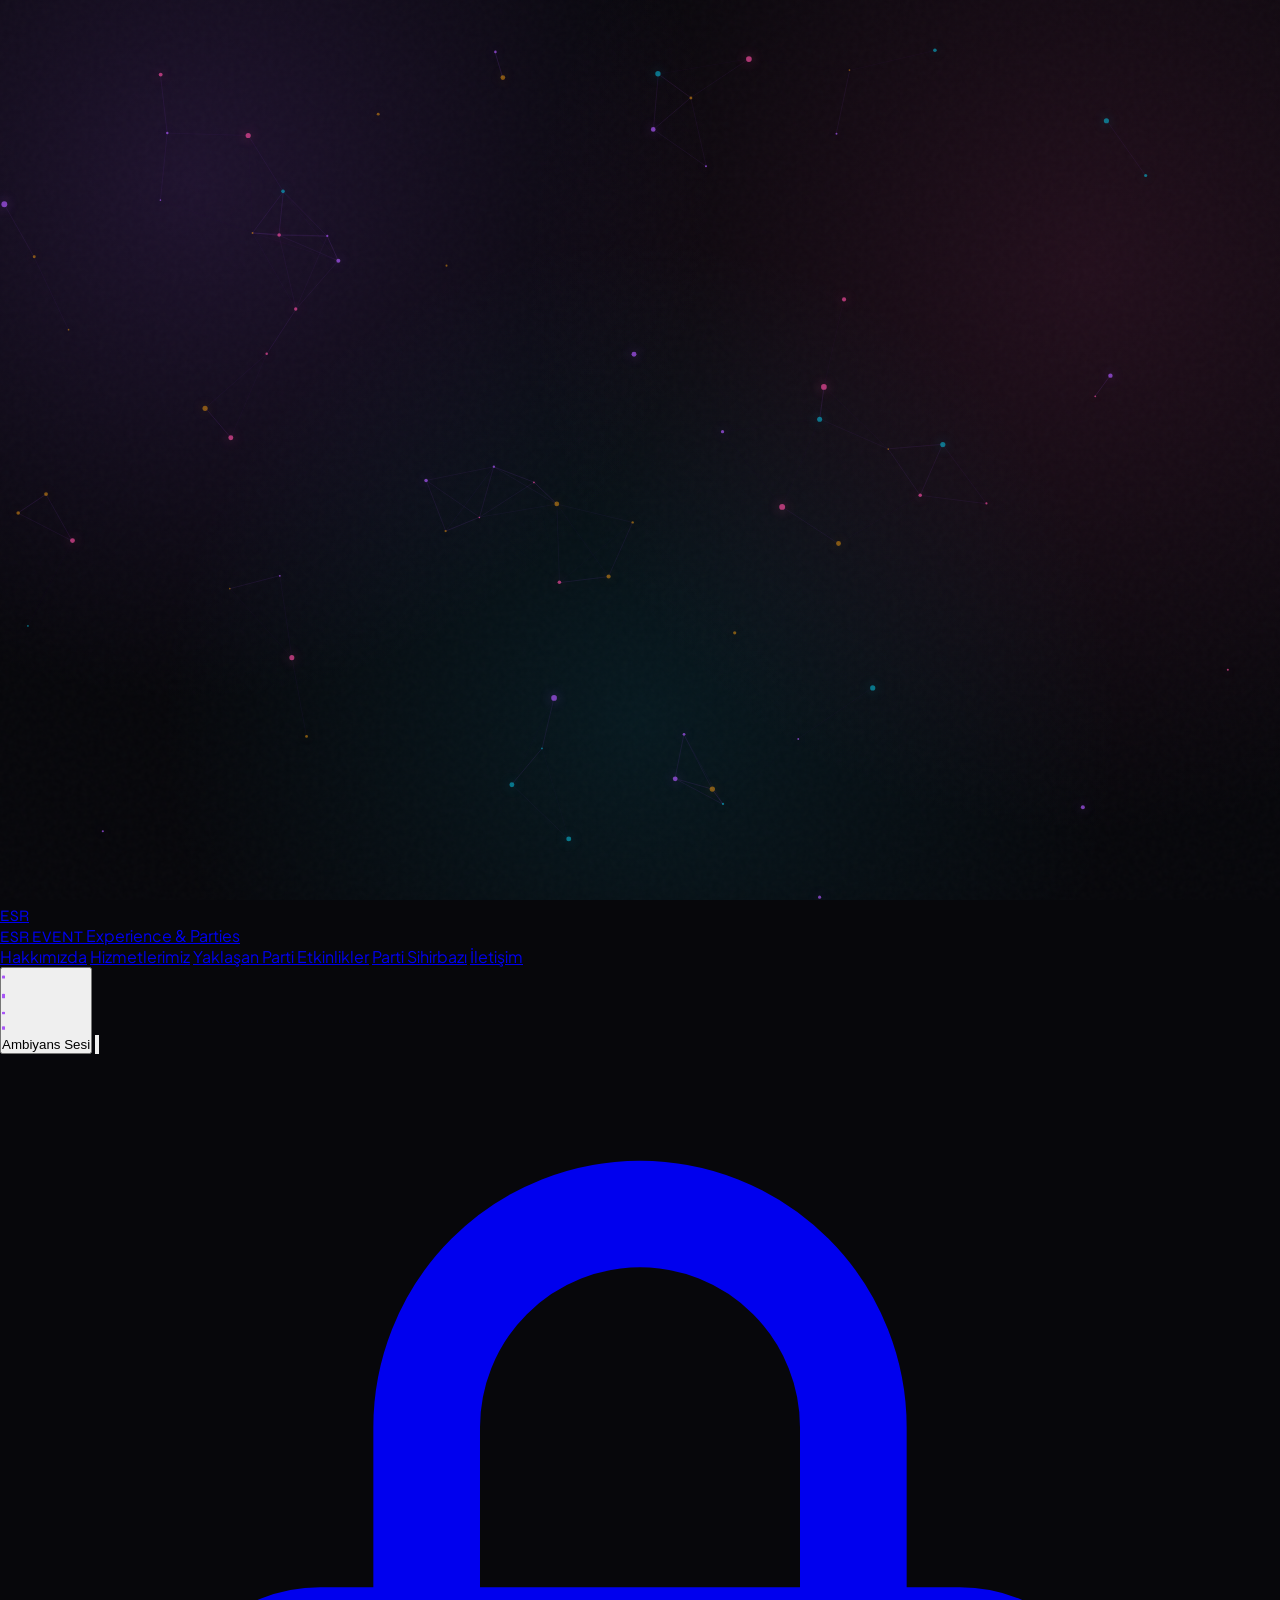
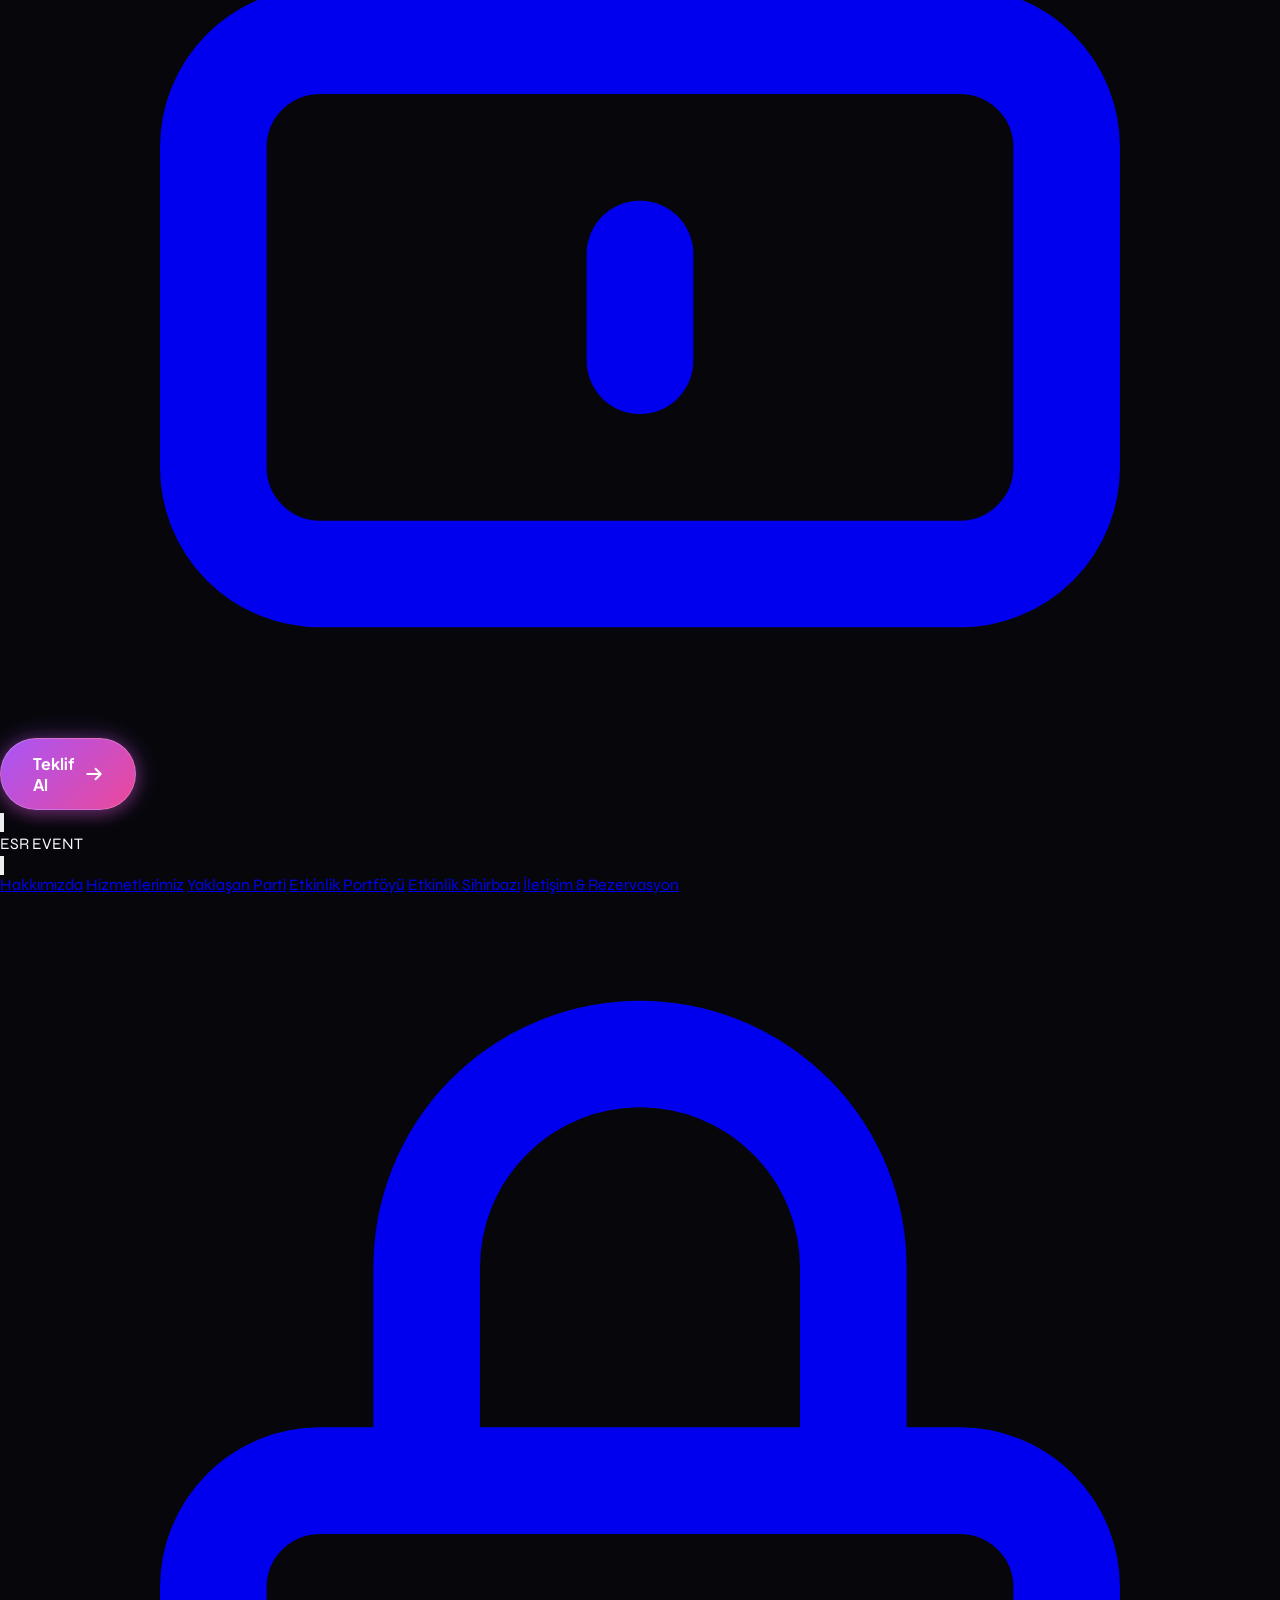
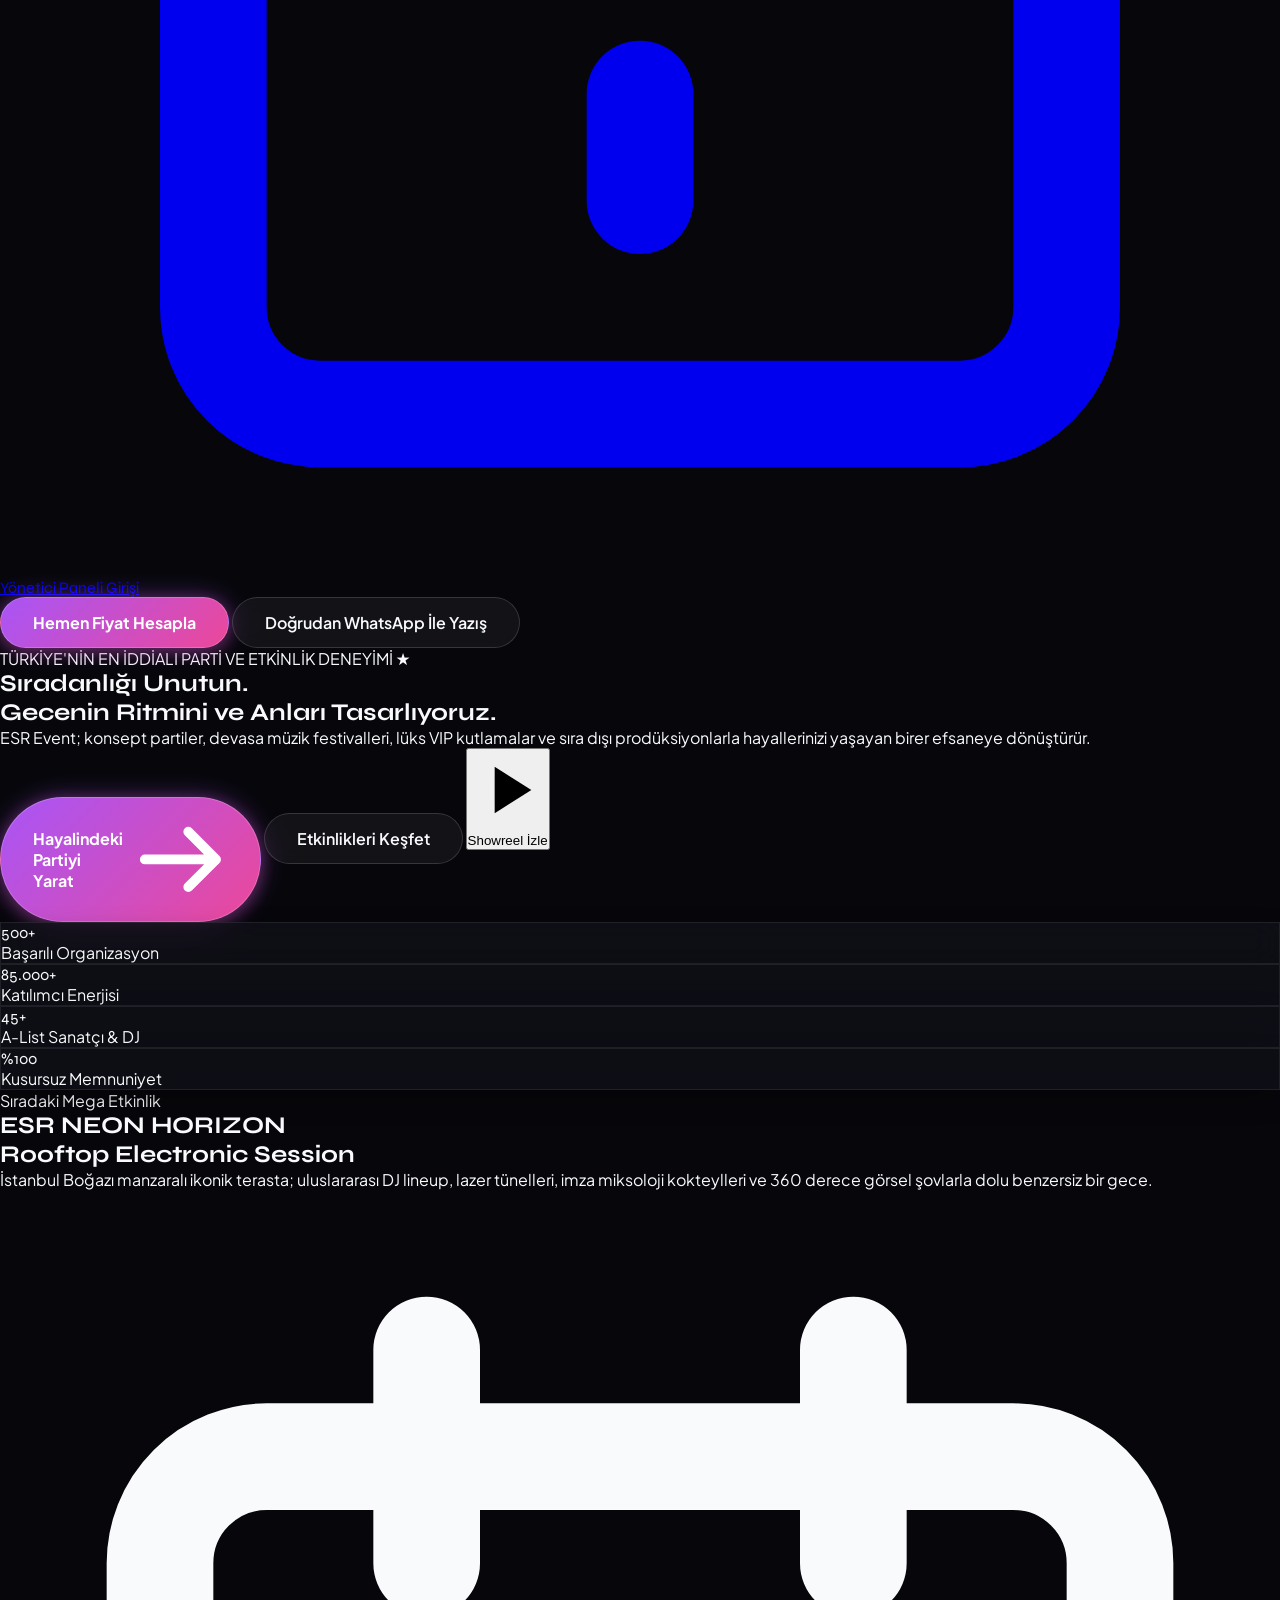
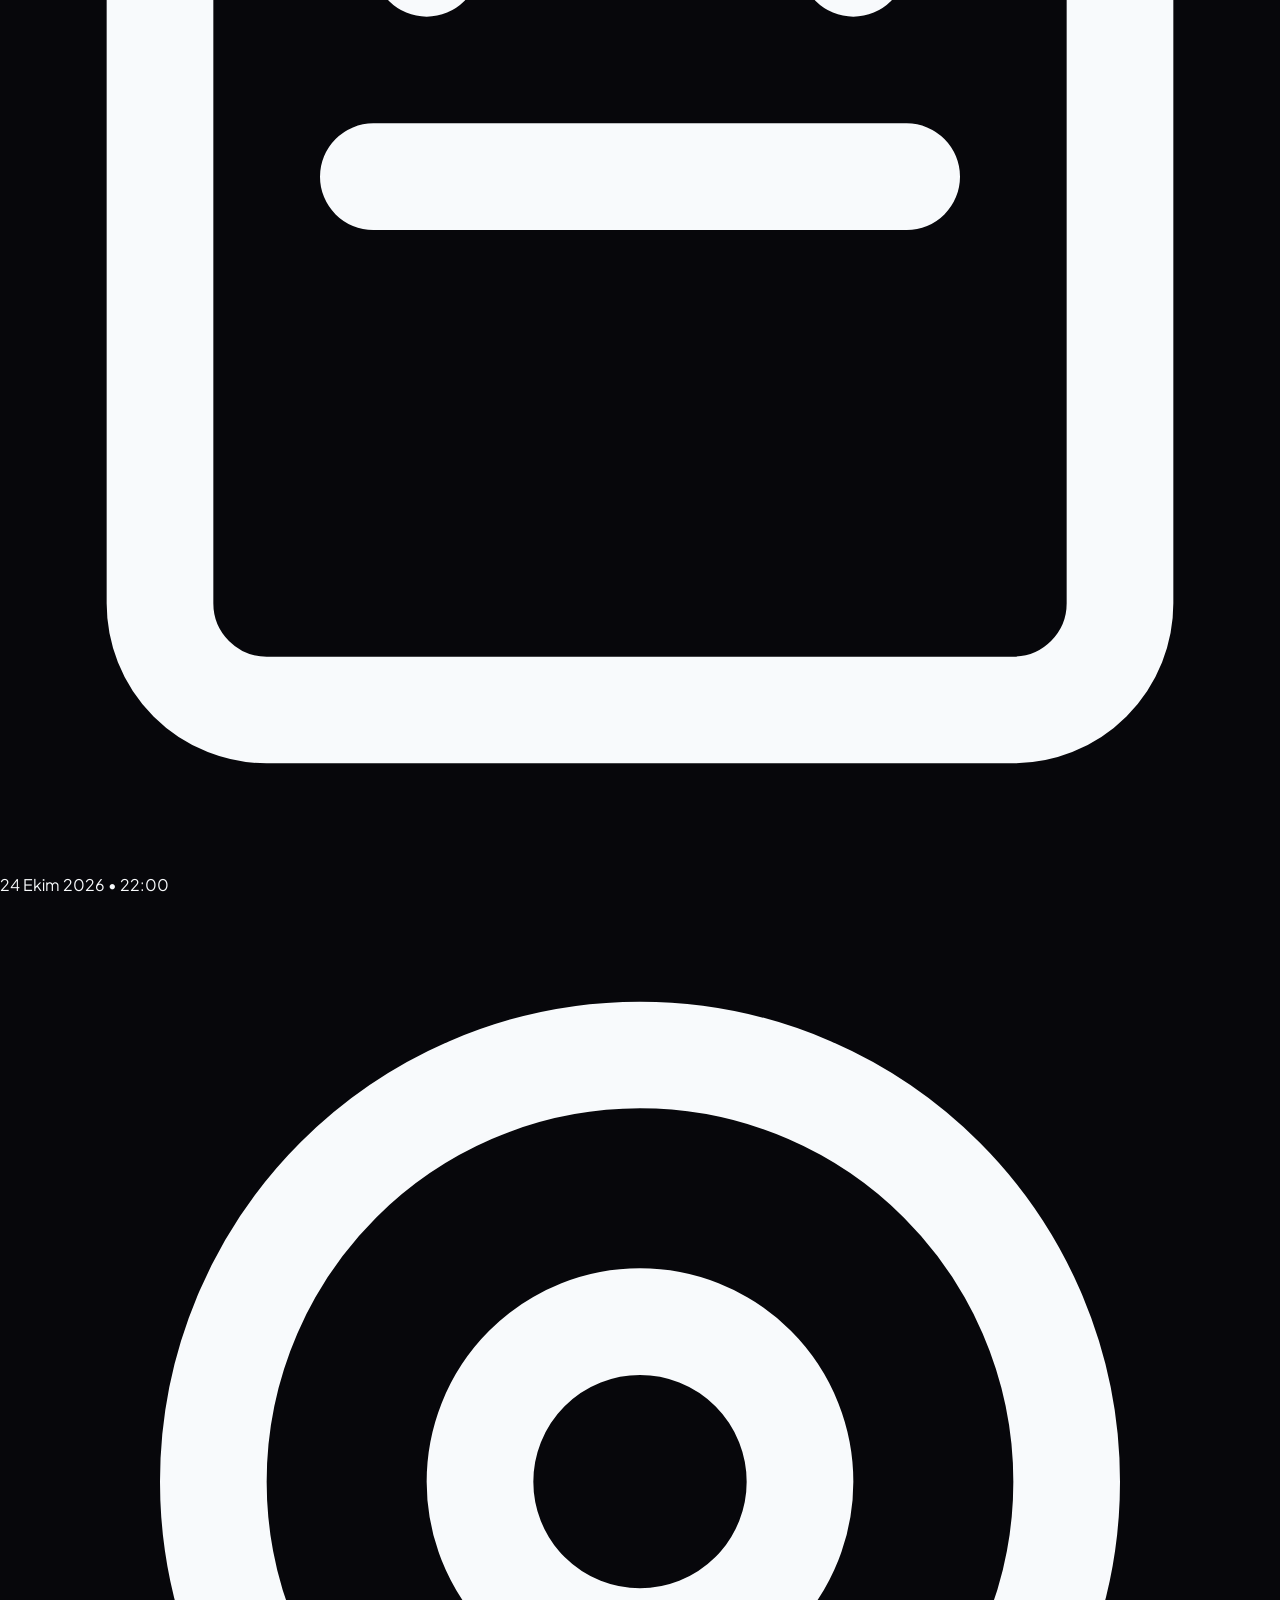
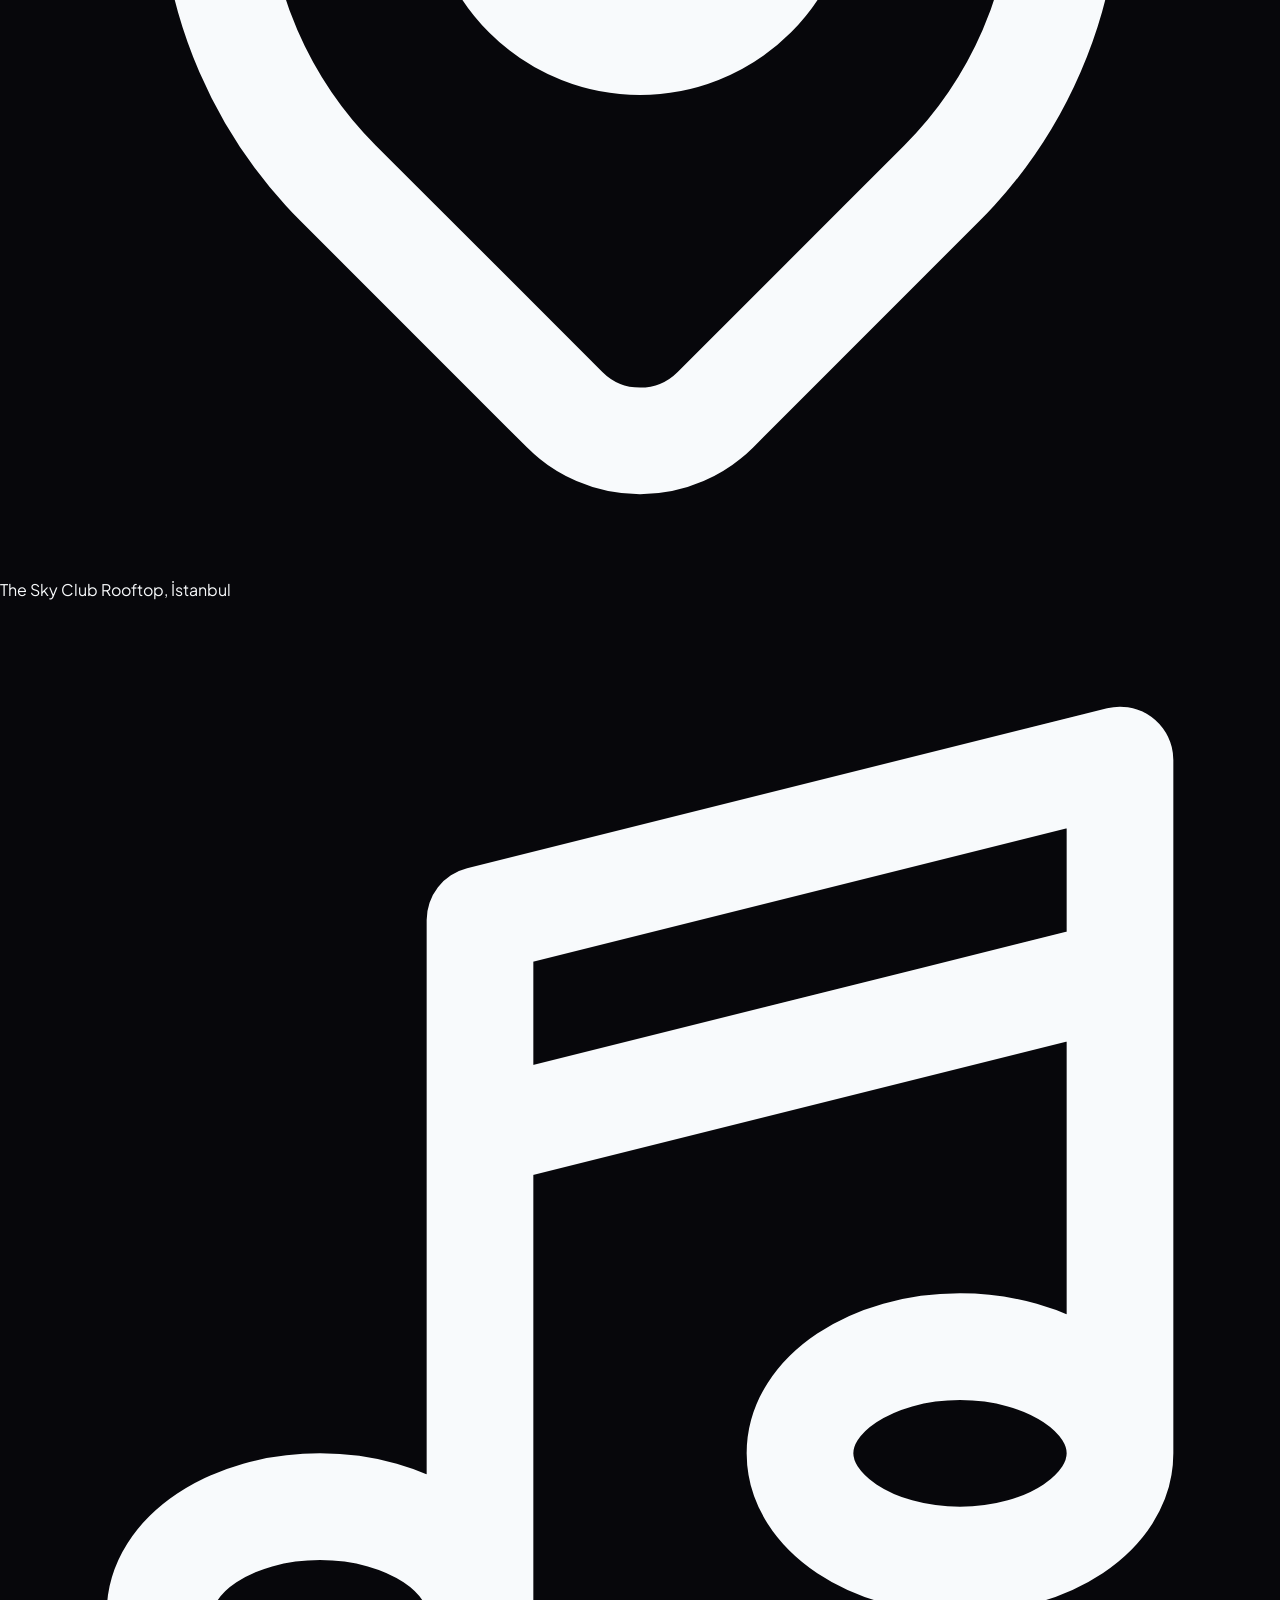
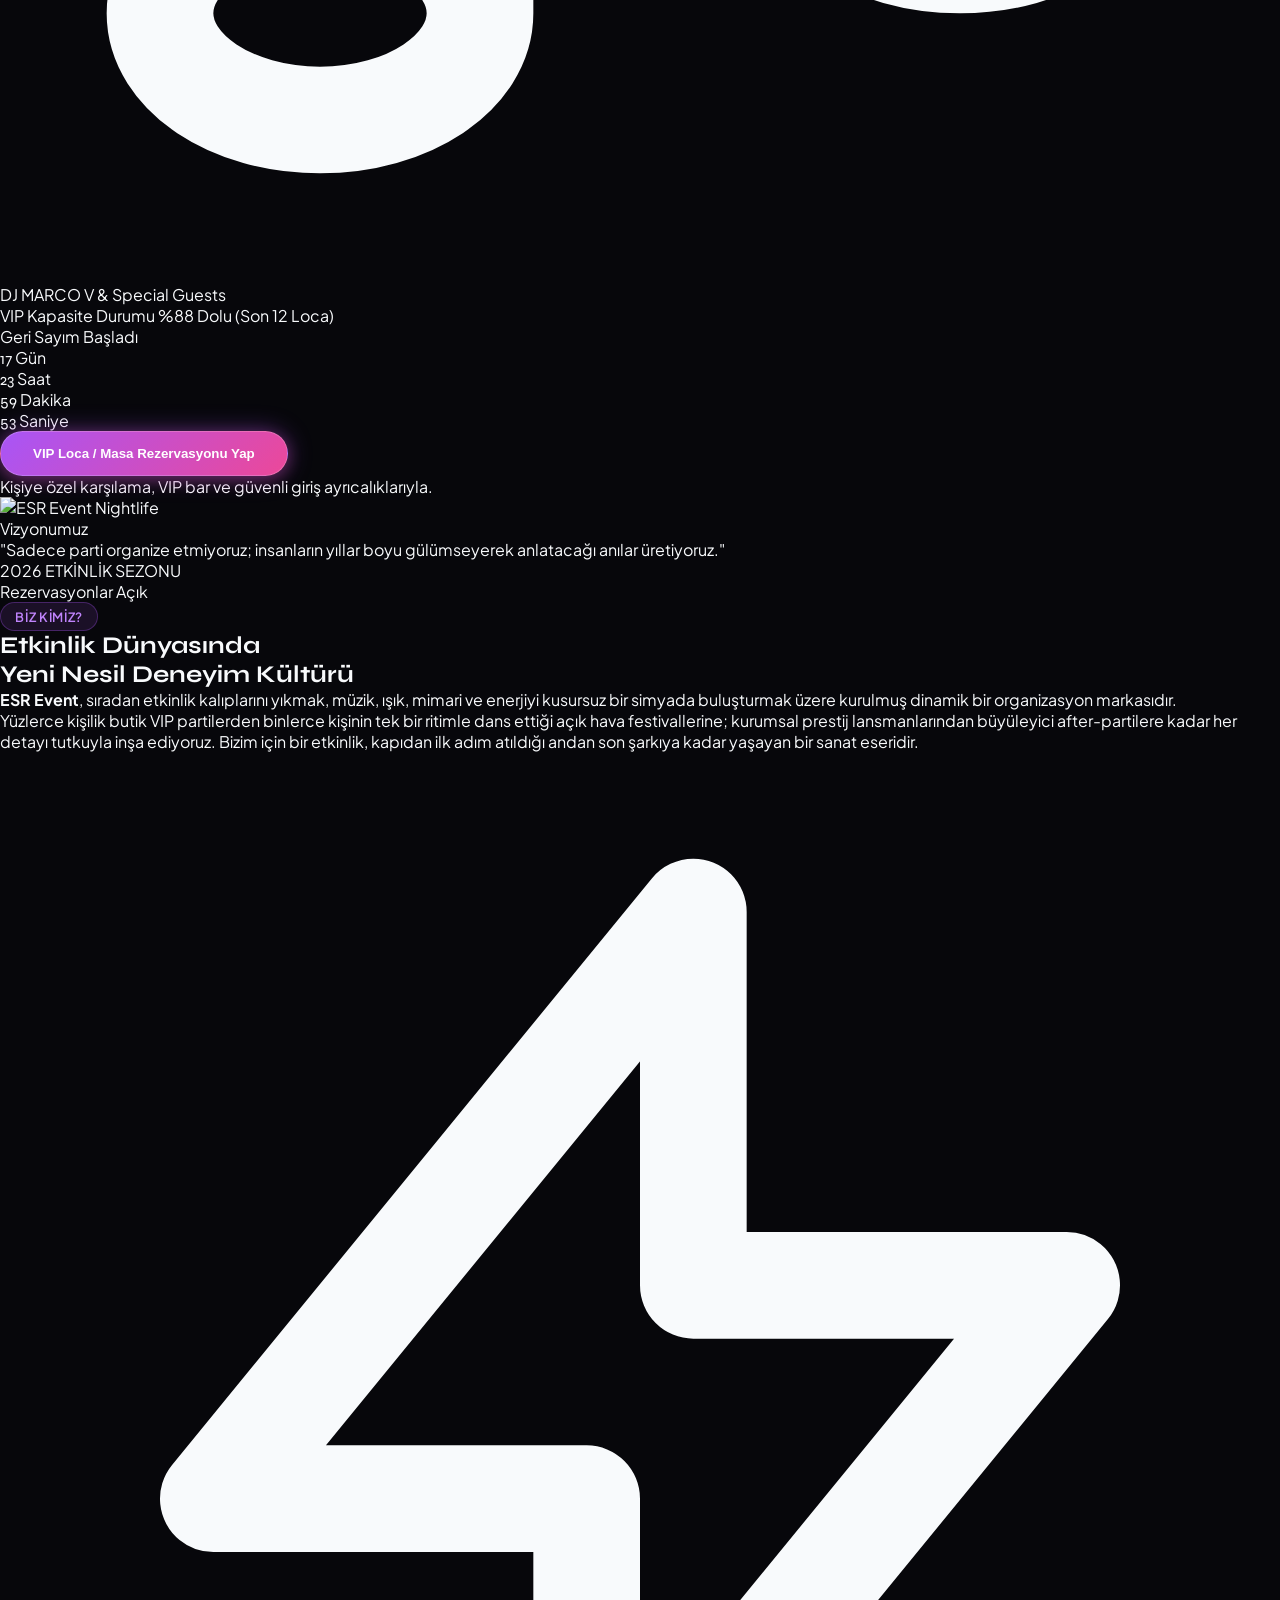
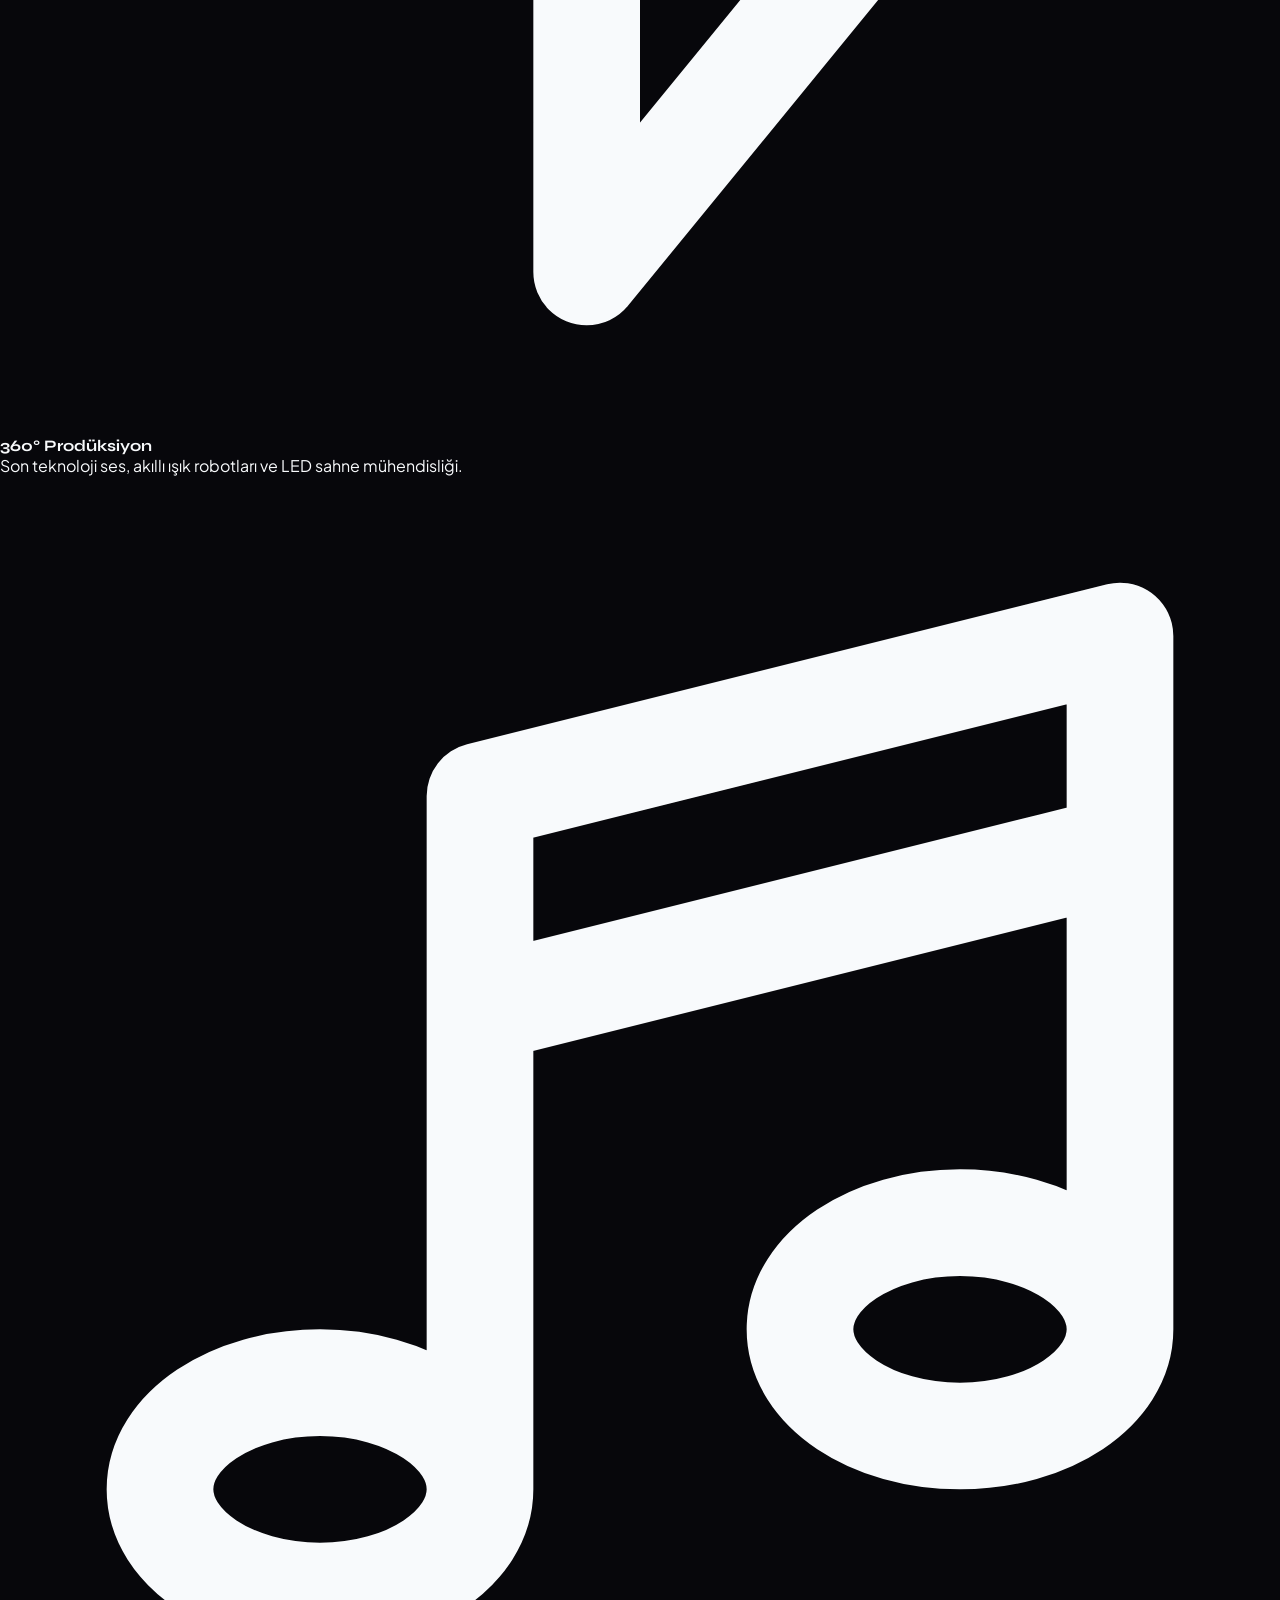
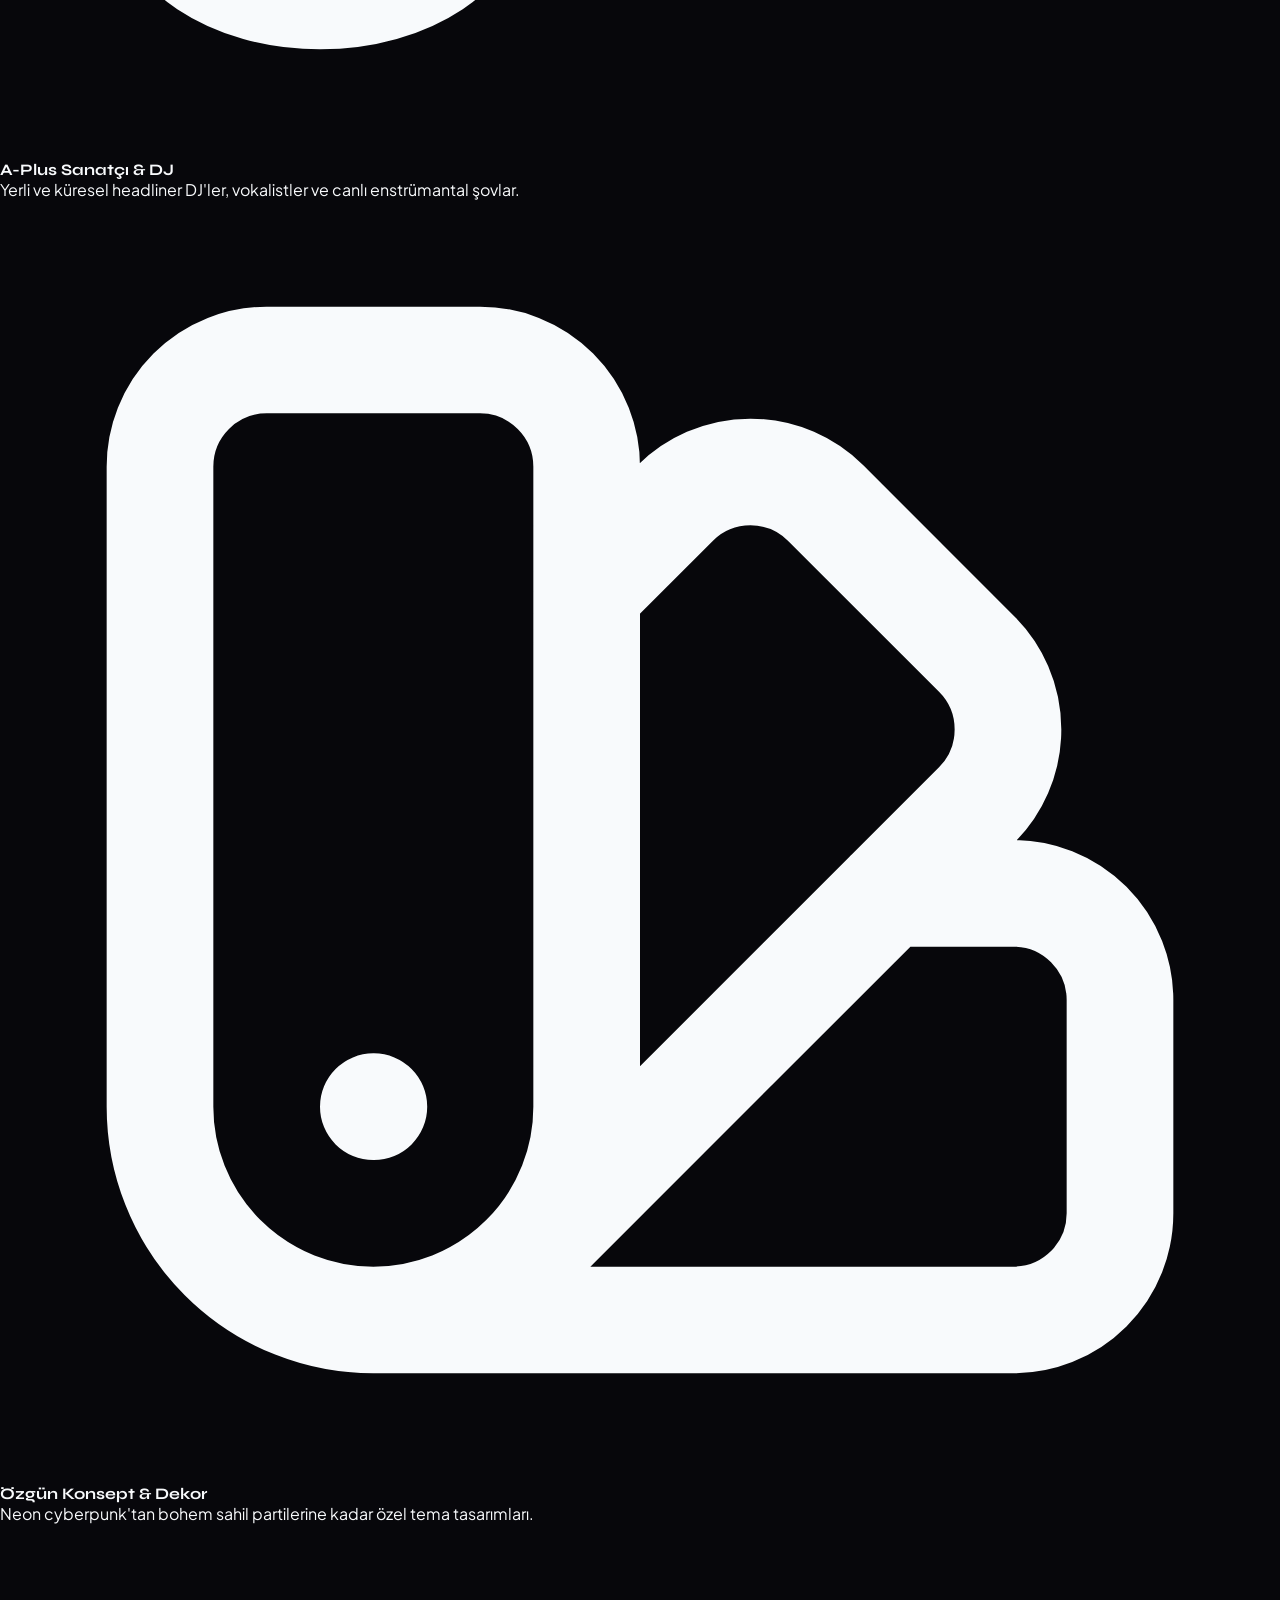
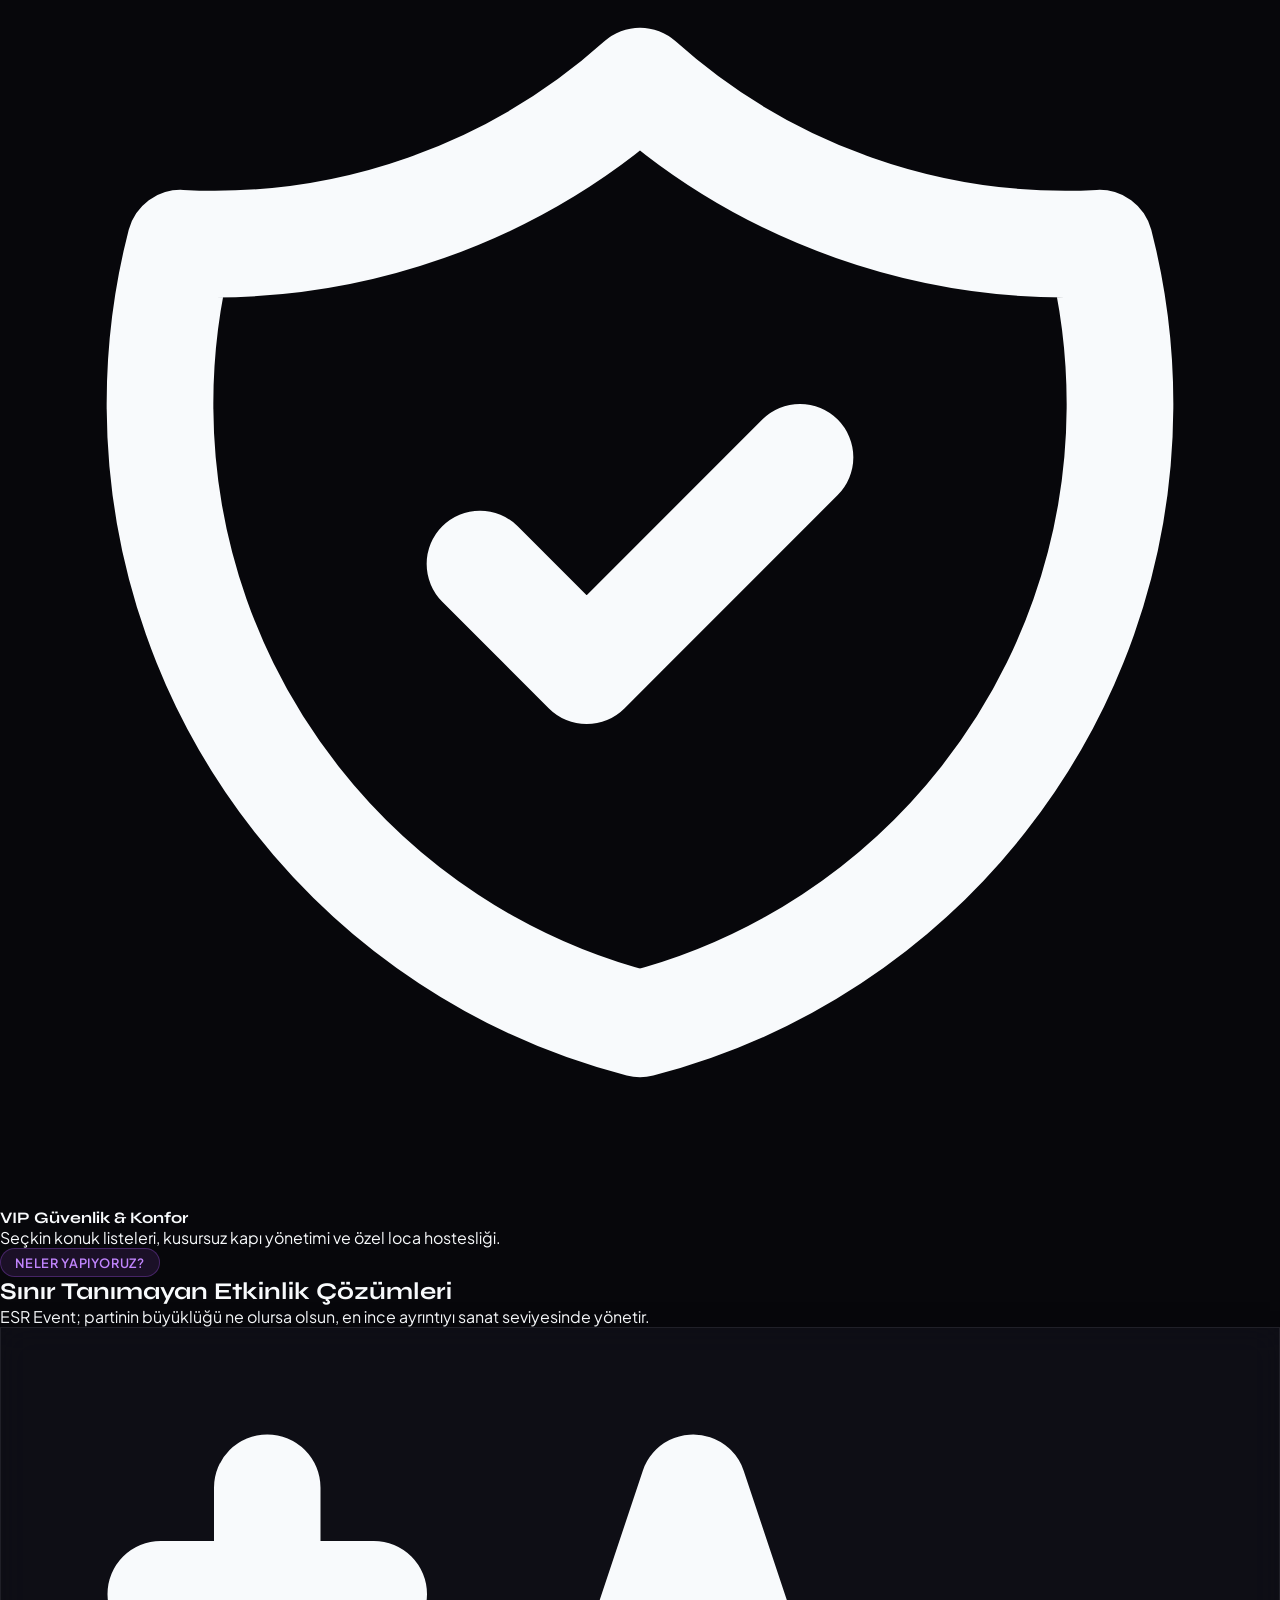
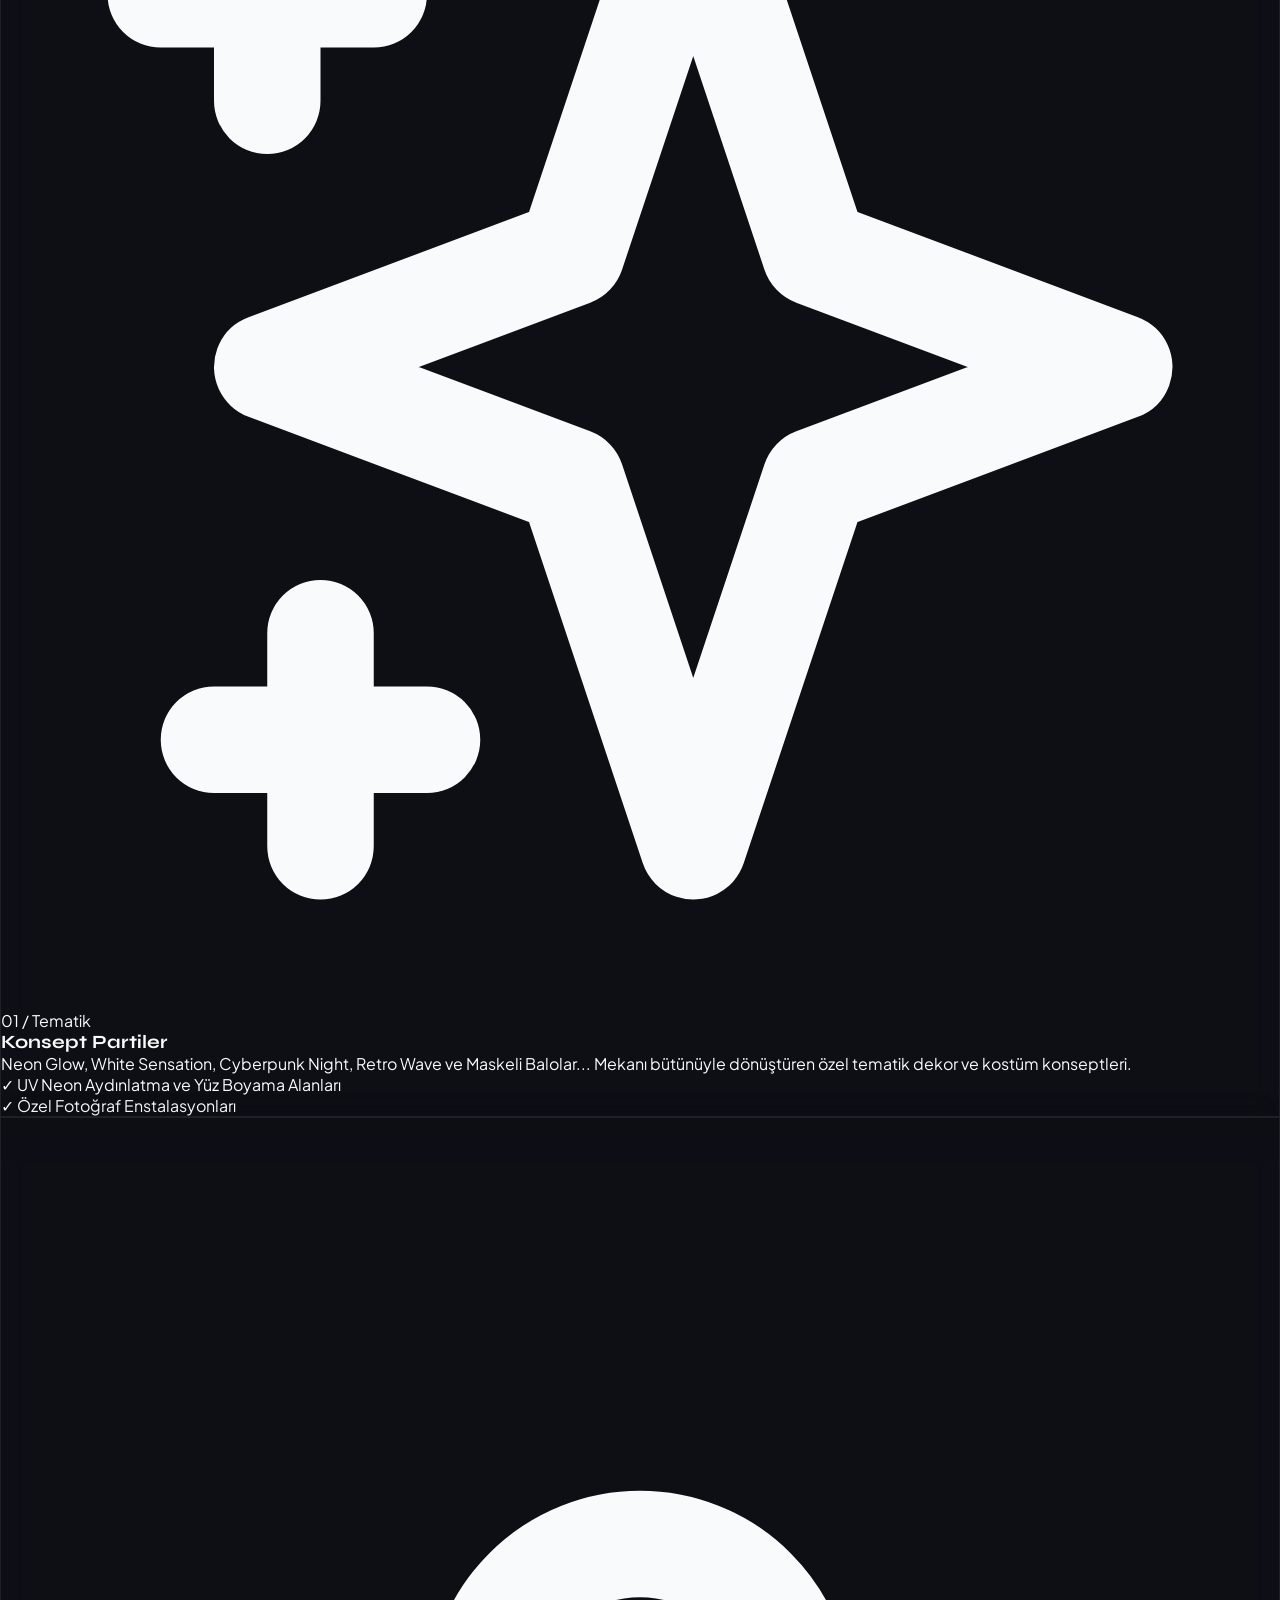
==== commit 33280411: "Add files via upload" ====
--- a/index.html
+++ b/index.html
@@ -106,6 +106,11 @@
           </svg>
         </button>
 
+        <!-- Admin Panel Link -->
+        <a href="admin.html" target="_blank" title="Yönetici Paneli" class="p-2.5 rounded-full bg-white/5 border border-white/10 hover:border-purple-500/50 text-slate-300 hover:text-white transition-all hover:scale-105">
+          <svg class="w-4 h-4 text-purple-400" fill="none" stroke="currentColor" stroke-width="2" viewBox="0 0 24 24"><path stroke-linecap="round" stroke-linejoin="round" d="M12 15v2m-6 4h12a2 2 0 002-2v-6a2 2 0 00-2-2H6a2 2 0 00-2 2v6a2 2 0 002 2zm10-10V7a4 4 0 00-8 0v4h8z"/></svg>
+        </a>
+
         <!-- VIP CTA Button -->
         <a href="#planla" class="btn-primary py-2.5 px-5 text-xs sm:text-sm">
           <span>Teklif Al</span>
@@ -141,6 +146,10 @@
       <a href="#galeri" class="mobile-nav-link text-slate-300 hover:text-pink-400">Etkinlik Portföyü</a>
       <a href="#planla" class="mobile-nav-link text-slate-300 hover:text-pink-400">Etkinlik Sihirbazı</a>
       <a href="#iletisim" class="mobile-nav-link text-slate-300 hover:text-pink-400">İletişim & Rezervasyon</a>
+      <a href="admin.html" target="_blank" class="mobile-nav-link text-purple-400 hover:text-purple-300 flex items-center gap-2 text-base pt-2 border-t border-white/10">
+        <svg class="w-5 h-5" fill="none" stroke="currentColor" stroke-width="2" viewBox="0 0 24 24"><path stroke-linecap="round" stroke-linejoin="round" d="M12 15v2m-6 4h12a2 2 0 002-2v-6a2 2 0 00-2-2H6a2 2 0 00-2 2v6a2 2 0 002 2zm10-10V7a4 4 0 00-8 0v4h8z"/></svg>
+        <span>Yönetici Paneli Girişi</span>
+      </a>
     </nav>
 
     <div class="pt-6 border-t border-white/10 flex flex-col gap-3">
@@ -154,9 +163,9 @@
   <main class="relative z-10 pt-20">
 
     <!-- ==========================================================================
-         HERO SECTION (Breathtaking First Impression)
+         HERO SECTION (Refined Typography & Balanced Layout)
          ========================================================================== -->
-    <section class="relative min-h-[90vh] flex items-center justify-center px-4 sm:px-6 lg:px-8 py-16 sm:py-24 overflow-hidden">
+    <section class="relative min-h-[85vh] flex items-center justify-center px-4 sm:px-6 lg:px-8 py-14 sm:py-20 overflow-hidden">
       
       <!-- Glowing Ambient Background Balls -->
       <div class="absolute top-1/4 -left-20 w-96 h-96 bg-purple-600/20 rounded-full blur-3xl pointer-events-none animate-pulse-glow"></div>
@@ -166,60 +175,60 @@
       <div class="max-w-5xl mx-auto text-center relative z-10">
         
         <!-- Top Badge -->
-        <div class="inline-flex items-center gap-2 px-4 py-2 rounded-full bg-purple-950/60 border border-purple-500/30 text-purple-300 text-xs sm:text-sm font-semibold tracking-wide mb-8 animate-float-slow shadow-lg shadow-purple-900/30">
+        <div class="inline-flex items-center gap-2.5 px-4 py-2 rounded-full bg-purple-950/70 border border-purple-500/30 text-purple-200 text-xs sm:text-sm font-semibold tracking-wide mb-6 animate-float-slow shadow-lg shadow-purple-900/30">
           <span class="w-2 h-2 rounded-full bg-pink-400 animate-ping"></span>
-          <span>TÜRKİYE'NİN EN İDDİALI PARTİ VE ETKİNLİK DENEYİMİ</span>
-          <span class="text-purple-400">★</span>
-        </div>
-
-        <!-- Main Headline -->
-        <h1 class="text-4xl sm:text-6xl md:text-7xl lg:text-8xl font-black font-syne tracking-tight leading-[1.08] mb-8">
-          Sıradanlığı Unutun.<br>
-          <span class="text-transparent bg-clip-text bg-gradient-to-r from-purple-400 via-pink-400 to-amber-300">Gecenin Ritmini</span> ve<br class="hidden sm:inline">
-          Anları Tasarlıyoruz.
+          <span id="dynamic-hero-badge">TÜRKİYE'NİN EN İDDİALI PARTİ VE ETKİNLİK DENEYİMİ</span>
+          <span class="text-purple-400 font-bold">★</span>
+        </div>
+
+        <!-- Main Headline (Optimized sizes & responsive line heights) -->
+        <h1 class="text-3xl sm:text-5xl md:text-6xl lg:text-7xl font-extrabold font-syne tracking-tight leading-[1.12] mb-6">
+          <span id="dynamic-hero-title-l1">Sıradanlığı Unutun.</span><br class="hidden sm:inline">
+          <span id="dynamic-hero-title-hl" class="text-transparent bg-clip-text bg-gradient-to-r from-purple-400 via-pink-400 to-amber-300">Gecenin Ritmini</span> 
+          <span id="dynamic-hero-title-l2">ve Anları Tasarlıyoruz.</span>
         </h1>
 
-        <!-- Subtitle -->
-        <p class="max-w-2xl mx-auto text-base sm:text-xl text-slate-300 font-normal leading-relaxed mb-10">
-          <strong class="text-white font-semibold">ESR Event</strong>; konsept partiler, devasa müzik festivalleri, lüks VIP kutlamalar ve sıra dışı prodüksiyonlarla hayallerinizi yaşayan birer efsaneye dönüştürür.
+        <!-- Subtitle (Optimized sizing & reading width) -->
+        <p id="dynamic-hero-subtitle" class="max-w-3xl mx-auto text-sm sm:text-lg md:text-xl text-slate-300 font-normal leading-relaxed mb-8 px-2">
+          ESR Event; konsept partiler, devasa müzik festivalleri, lüks VIP kutlamalar ve sıra dışı prodüksiyonlarla hayallerinizi yaşayan birer efsaneye dönüştürür.
         </p>
 
         <!-- CTA Action Buttons -->
-        <div class="flex flex-wrap items-center justify-center gap-4 sm:gap-6 mb-16">
-          <a href="#planla" class="btn-primary text-sm sm:text-base px-8 py-4 group">
+        <div class="flex flex-wrap items-center justify-center gap-3.5 sm:gap-5 mb-14">
+          <a href="#planla" class="btn-primary text-xs sm:text-sm md:text-base px-7 py-3.5 sm:px-8 sm:py-4 group">
             <span>Hayalindeki Partiyi Yarat</span>
-            <svg class="w-5 h-5 transition-transform duration-300 group-hover:translate-x-1" fill="none" stroke="currentColor" stroke-width="2.5" viewBox="0 0 24 24"><path stroke-linecap="round" stroke-linejoin="round" d="M14 5l7 7m0 0l-7 7m7-7H3"/></svg>
+            <svg class="w-4 h-4 sm:w-5 sm:h-5 transition-transform duration-300 group-hover:translate-x-1" fill="none" stroke="currentColor" stroke-width="2.5" viewBox="0 0 24 24"><path stroke-linecap="round" stroke-linejoin="round" d="M14 5l7 7m0 0l-7 7m7-7H3"/></svg>
           </a>
 
-          <a href="#galeri" class="btn-secondary text-sm sm:text-base px-7 py-4">
+          <a href="#galeri" class="btn-secondary text-xs sm:text-sm md:text-base px-6 py-3.5 sm:px-7 sm:py-4">
             <span>Etkinlikleri Keşfet</span>
           </a>
 
-          <button class="open-showreel-modal inline-flex items-center gap-2 px-5 py-4 rounded-full text-slate-300 hover:text-white bg-white/5 border border-white/10 hover:border-purple-500/40 text-sm font-semibold transition-all">
-            <div class="w-7 h-7 rounded-full bg-purple-500/20 text-purple-400 flex items-center justify-center">
-              <svg class="w-3.5 h-3.5 fill-current ml-0.5" viewBox="0 0 24 24"><path d="M8 5v14l11-7z"/></svg>
+          <button class="open-showreel-modal inline-flex items-center gap-2 px-4 py-3 sm:px-5 sm:py-3.5 rounded-full text-slate-300 hover:text-white bg-white/5 border border-white/10 hover:border-purple-500/40 text-xs sm:text-sm font-semibold transition-all">
+            <div class="w-6 h-6 rounded-full bg-purple-500/20 text-purple-400 flex items-center justify-center">
+              <svg class="w-3 h-3 fill-current ml-0.5" viewBox="0 0 24 24"><path d="M8 5v14l11-7z"/></svg>
             </div>
             <span>Showreel İzle</span>
           </button>
         </div>
 
         <!-- Metric Counter Grid -->
-        <div class="grid grid-cols-2 sm:grid-cols-4 gap-4 max-w-4xl mx-auto pt-8 border-t border-white/10">
-          <div class="glass-panel p-4 sm:p-5 rounded-2xl text-center">
-            <div class="text-2xl sm:text-3xl font-extrabold font-syne text-transparent bg-clip-text bg-gradient-to-r from-purple-400 to-pink-400">500+</div>
-            <div class="text-xs text-slate-400 font-medium mt-1">Başarılı Organizasyon</div>
-          </div>
-          <div class="glass-panel p-4 sm:p-5 rounded-2xl text-center">
-            <div class="text-2xl sm:text-3xl font-extrabold font-syne text-transparent bg-clip-text bg-gradient-to-r from-pink-400 to-amber-300">85.000+</div>
-            <div class="text-xs text-slate-400 font-medium mt-1">Katılımcı Enerjisi</div>
-          </div>
-          <div class="glass-panel p-4 sm:p-5 rounded-2xl text-center">
-            <div class="text-2xl sm:text-3xl font-extrabold font-syne text-transparent bg-clip-text bg-gradient-to-r from-cyan-400 to-purple-400">45+</div>
-            <div class="text-xs text-slate-400 font-medium mt-1">A-List Sanatçı & DJ</div>
-          </div>
-          <div class="glass-panel p-4 sm:p-5 rounded-2xl text-center">
-            <div class="text-2xl sm:text-3xl font-extrabold font-syne text-transparent bg-clip-text bg-gradient-to-r from-amber-300 to-pink-500">%100</div>
-            <div class="text-xs text-slate-400 font-medium mt-1">Kusursuz Memnuniyet</div>
+        <div class="grid grid-cols-2 sm:grid-cols-4 gap-3 sm:gap-4 max-w-4xl mx-auto pt-6 border-t border-white/10">
+          <div class="glass-panel p-3.5 sm:p-5 rounded-2xl text-center">
+            <div id="dynamic-metric-val-0" class="text-xl sm:text-3xl font-extrabold font-syne text-transparent bg-clip-text bg-gradient-to-r from-purple-400 to-pink-400">500+</div>
+            <div id="dynamic-metric-label-0" class="text-[11px] sm:text-xs text-slate-400 font-medium mt-1">Başarılı Organizasyon</div>
+          </div>
+          <div class="glass-panel p-3.5 sm:p-5 rounded-2xl text-center">
+            <div id="dynamic-metric-val-1" class="text-xl sm:text-3xl font-extrabold font-syne text-transparent bg-clip-text bg-gradient-to-r from-pink-400 to-amber-300">85.000+</div>
+            <div id="dynamic-metric-label-1" class="text-[11px] sm:text-xs text-slate-400 font-medium mt-1">Katılımcı Enerjisi</div>
+          </div>
+          <div class="glass-panel p-3.5 sm:p-5 rounded-2xl text-center">
+            <div id="dynamic-metric-val-2" class="text-xl sm:text-3xl font-extrabold font-syne text-transparent bg-clip-text bg-gradient-to-r from-cyan-400 to-purple-400">45+</div>
+            <div id="dynamic-metric-label-2" class="text-[11px] sm:text-xs text-slate-400 font-medium mt-1">A-List Sanatçı & DJ</div>
+          </div>
+          <div class="glass-panel p-3.5 sm:p-5 rounded-2xl text-center">
+            <div id="dynamic-metric-val-3" class="text-xl sm:text-3xl font-extrabold font-syne text-transparent bg-clip-text bg-gradient-to-r from-amber-300 to-pink-500">%100</div>
+            <div id="dynamic-metric-label-3" class="text-[11px] sm:text-xs text-slate-400 font-medium mt-1">Kusursuz Memnuniyet</div>
           </div>
         </div>
 
@@ -245,26 +254,26 @@
             </div>
 
             <h2 class="text-3xl sm:text-5xl font-black font-syne text-white tracking-tight leading-tight">
-              ESR NEON HORIZON <br>
-              <span class="text-transparent bg-clip-text bg-gradient-to-r from-pink-400 to-purple-400">Rooftop Electronic Session</span>
+              <span id="dynamic-feat-title">ESR NEON HORIZON</span> <br>
+              <span id="dynamic-feat-subtitle" class="text-transparent bg-clip-text bg-gradient-to-r from-pink-400 to-purple-400">Rooftop Electronic Session</span>
             </h2>
 
-            <p class="text-slate-300 text-sm sm:text-base leading-relaxed max-w-xl">
+            <p id="dynamic-feat-desc" class="text-slate-300 text-sm sm:text-base leading-relaxed max-w-xl">
               İstanbul Boğazı manzaralı ikonik terasta; uluslararası DJ lineup, lazer tünelleri, imza miksoloji kokteylleri ve 360 derece görsel şovlarla dolu benzersiz bir gece.
             </p>
 
             <div class="flex flex-wrap items-center gap-4 text-xs sm:text-sm text-slate-300 pt-2">
               <div class="flex items-center gap-2 bg-white/5 border border-white/10 px-3.5 py-2 rounded-xl">
                 <svg class="w-4 h-4 text-pink-400" fill="none" stroke="currentColor" stroke-width="2" viewBox="0 0 24 24"><path stroke-linecap="round" stroke-linejoin="round" d="M8 7V3m8 4V3m-9 8h10M5 21h14a2 2 0 002-2V7a2 2 0 00-2-2H5a2 2 0 00-2 2v12a2 2 0 002 2z"/></svg>
-                <span>24 Ekim 2026 • 22:00</span>
+                <span id="dynamic-feat-date">24 Ekim 2026 • 22:00</span>
               </div>
               <div class="flex items-center gap-2 bg-white/5 border border-white/10 px-3.5 py-2 rounded-xl">
                 <svg class="w-4 h-4 text-purple-400" fill="none" stroke="currentColor" stroke-width="2" viewBox="0 0 24 24"><path stroke-linecap="round" stroke-linejoin="round" d="M17.657 16.657L13.414 20.9a1.998 1.998 0 01-2.827 0l-4.244-4.243a8 8 0 1111.314 0z"/><path stroke-linecap="round" stroke-linejoin="round" d="M15 11a3 3 0 11-6 0 3 3 0 016 0z"/></svg>
-                <span>The Sky Club Rooftop, İstanbul</span>
+                <span id="dynamic-feat-venue">The Sky Club Rooftop, İstanbul</span>
               </div>
               <div class="flex items-center gap-2 bg-white/5 border border-white/10 px-3.5 py-2 rounded-xl">
                 <svg class="w-4 h-4 text-cyan-400" fill="none" stroke="currentColor" stroke-width="2" viewBox="0 0 24 24"><path stroke-linecap="round" stroke-linejoin="round" d="M9 19V6l12-3v13M9 19c0 1.105-1.343 2-3 2s-3-.895-3-2 1.343-2 3-2 3 .895 3 2zm12-3c0 1.105-1.343 2-3 2s-3-.895-3-2 1.343-2 3-2 3 .895 3 2zM9 10l12-3"/></svg>
-                <span>DJ MARCO V & Special Guests</span>
+                <span id="dynamic-feat-lineup">DJ MARCO V & Special Guests</span>
               </div>
             </div>
 
@@ -272,10 +281,10 @@
             <div class="pt-2 max-w-md">
               <div class="flex justify-between text-xs font-semibold mb-1.5">
                 <span class="text-slate-400">VIP Kapasite Durumu</span>
-                <span class="text-pink-400 font-bold">%88 Dolu (Son 12 Loca)</span>
+                <span id="dynamic-feat-cap-text" class="text-pink-400 font-bold">%88 Dolu (Son 12 Loca)</span>
               </div>
               <div class="w-full bg-slate-800 rounded-full h-2.5 overflow-hidden">
-                <div class="bg-gradient-to-r from-purple-500 to-pink-500 h-full rounded-full w-[88%] shadow-lg shadow-pink-500/50"></div>
+                <div id="dynamic-feat-cap-bar" class="bg-gradient-to-r from-purple-500 to-pink-500 h-full rounded-full w-[88%] shadow-lg shadow-pink-500/50"></div>
               </div>
             </div>
           </div>
@@ -558,135 +567,9 @@
         </div>
       </div>
 
-      <!-- Gallery Grid -->
-      <div class="grid grid-cols-1 md:grid-cols-2 lg:grid-cols-3 gap-6">
-        
-        <!-- Item 1 -->
-        <div class="gallery-item glass-panel rounded-3xl overflow-hidden cursor-pointer group transition-all duration-300" 
-             data-category="party" 
-             data-stats="2.500+ Katılımcı • 5 DJ • Lazer Tüneli" 
-             data-description="İstanbul'un en büyük endüstriyel hangarında gerçekleştirilen, 40 metrelik UV neon LED tüneli ve uluslararası DJ lineup ile unutulmaz bir gece.">
-          <div class="relative h-64 sm:h-72 w-full img-zoom-wrapper">
-            <img src="https://images.unsplash.com/photo-1514525253161-7a46d19cd819?auto=format&fit=crop&w=800&q=80" alt="Cyber Neon Rave" class="w-full h-full object-cover">
-            <div class="absolute inset-0 bg-gradient-to-t from-slate-950 via-slate-950/20 to-transparent"></div>
-            <span class="gallery-tag absolute top-4 left-4 badge-neon text-[11px]">Konsept Parti</span>
-            <div class="absolute bottom-4 left-4 right-4 flex justify-between items-end">
-              <div>
-                <span class="text-xs text-pink-400 font-semibold block">Hangar Sessions #04</span>
-                <h3 class="text-lg font-bold text-white font-syne">Cyber Neon Rave</h3>
-              </div>
-              <div class="w-8 h-8 rounded-full bg-purple-600/80 text-white flex items-center justify-center transform group-hover:scale-110 transition-transform">
-                <svg class="w-4 h-4" fill="none" stroke="currentColor" stroke-width="2" viewBox="0 0 24 24"><path stroke-linecap="round" stroke-linejoin="round" d="M12 4v16m8-8H4"/></svg>
-              </div>
-            </div>
-          </div>
-        </div>
-
-        <!-- Item 2 -->
-        <div class="gallery-item glass-panel rounded-3xl overflow-hidden cursor-pointer group transition-all duration-300" 
-             data-category="festival" 
-             data-stats="6.000+ Katılımcı • 2 Sahne • Co2 & Ateş Şovu" 
-             data-description="Bodrum sahilinde gün batımından sabaha kadar kesintisiz müzik, iki ayrı elektronik sahne ve özel plaj lounges.">
-          <div class="relative h-64 sm:h-72 w-full img-zoom-wrapper">
-            <img src="https://images.unsplash.com/photo-1470225620780-dba8ba36b745?auto=format&fit=crop&w=800&q=80" alt="Sunset Waves Music Fest" class="w-full h-full object-cover">
-            <div class="absolute inset-0 bg-gradient-to-t from-slate-950 via-slate-950/20 to-transparent"></div>
-            <span class="gallery-tag absolute top-4 left-4 badge-neon text-[11px]">Festival</span>
-            <div class="absolute bottom-4 left-4 right-4 flex justify-between items-end">
-              <div>
-                <span class="text-xs text-cyan-400 font-semibold block">Bodrum Sahil Etabı</span>
-                <h3 class="text-lg font-bold text-white font-syne">Sunset Waves Festival</h3>
-              </div>
-              <div class="w-8 h-8 rounded-full bg-purple-600/80 text-white flex items-center justify-center transform group-hover:scale-110 transition-transform">
-                <svg class="w-4 h-4" fill="none" stroke="currentColor" stroke-width="2" viewBox="0 0 24 24"><path stroke-linecap="round" stroke-linejoin="round" d="M12 4v16m8-8H4"/></svg>
-              </div>
-            </div>
-          </div>
-        </div>
-
-        <!-- Item 3 -->
-        <div class="gallery-item glass-panel rounded-3xl overflow-hidden cursor-pointer group transition-all duration-300" 
-             data-category="vip" 
-             data-stats="120 VIP Davetli • Özel Yat & Helikopter • Miksoloji Bar" 
-             data-description="Lüks mega yatta Boğaz boyunca uzanan özel gün batımı kutlaması, canlı caz-sax performansı ve şampanya barları.">
-          <div class="relative h-64 sm:h-72 w-full img-zoom-wrapper">
-            <img src="https://images.unsplash.com/photo-1533105079780-92b9be482077?auto=format&fit=crop&w=800&q=80" alt="Velvet Midnight Yacht Party" class="w-full h-full object-cover">
-            <div class="absolute inset-0 bg-gradient-to-t from-slate-950 via-slate-950/20 to-transparent"></div>
-            <span class="gallery-tag absolute top-4 left-4 badge-neon text-[11px]">VIP Davet</span>
-            <div class="absolute bottom-4 left-4 right-4 flex justify-between items-end">
-              <div>
-                <span class="text-xs text-amber-400 font-semibold block">İstanbul Boğazı</span>
-                <h3 class="text-lg font-bold text-white font-syne">Velvet Yacht Soirée</h3>
-              </div>
-              <div class="w-8 h-8 rounded-full bg-purple-600/80 text-white flex items-center justify-center transform group-hover:scale-110 transition-transform">
-                <svg class="w-4 h-4" fill="none" stroke="currentColor" stroke-width="2" viewBox="0 0 24 24"><path stroke-linecap="round" stroke-linejoin="round" d="M12 4v16m8-8H4"/></svg>
-              </div>
-            </div>
-          </div>
-        </div>
-
-        <!-- Item 4 -->
-        <div class="gallery-item glass-panel rounded-3xl overflow-hidden cursor-pointer group transition-all duration-300" 
-             data-category="corporate" 
-             data-stats="800 Davetli • 360 Sahne • Canlı Sanatçı" 
-             data-description="Teknoloji holdingi için tasarlanan interaktif fütüristik gala gecesi, holografik lansman şovları ve ödül seremonisi.">
-          <div class="relative h-64 sm:h-72 w-full img-zoom-wrapper">
-            <img src="https://images.unsplash.com/photo-1511578314322-379afb476865?auto=format&fit=crop&w=800&q=80" alt="Tech Future Gala Night" class="w-full h-full object-cover">
-            <div class="absolute inset-0 bg-gradient-to-t from-slate-950 via-slate-950/20 to-transparent"></div>
-            <span class="gallery-tag absolute top-4 left-4 badge-neon text-[11px]">Kurumsal Gala</span>
-            <div class="absolute bottom-4 left-4 right-4 flex justify-between items-end">
-              <div>
-                <span class="text-xs text-purple-400 font-semibold block">Swissôtel The Bosphorus</span>
-                <h3 class="text-lg font-bold text-white font-syne">NextGen Summit & Gala</h3>
-              </div>
-              <div class="w-8 h-8 rounded-full bg-purple-600/80 text-white flex items-center justify-center transform group-hover:scale-110 transition-transform">
-                <svg class="w-4 h-4" fill="none" stroke="currentColor" stroke-width="2" viewBox="0 0 24 24"><path stroke-linecap="round" stroke-linejoin="round" d="M12 4v16m8-8H4"/></svg>
-              </div>
-            </div>
-          </div>
-        </div>
-
-        <!-- Item 5 -->
-        <div class="gallery-item glass-panel rounded-3xl overflow-hidden cursor-pointer group transition-all duration-300" 
-             data-category="party" 
-             data-stats="1.800 Katılımcı • Beyaz Konsept • Akrobasi Şovu" 
-             data-description="Tüm konukların beyaz giyindiği dev havuz başı partisi; su üstü yüzen sahneler, ateş şovları ve gece boyu house müzik.">
-          <div class="relative h-64 sm:h-72 w-full img-zoom-wrapper">
-            <img src="https://images.unsplash.com/photo-1492684223066-81342ee5ff30?auto=format&fit=crop&w=800&q=80" alt="Pure White Oasis Party" class="w-full h-full object-cover">
-            <div class="absolute inset-0 bg-gradient-to-t from-slate-950 via-slate-950/20 to-transparent"></div>
-            <span class="gallery-tag absolute top-4 left-4 badge-neon text-[11px]">Konsept Parti</span>
-            <div class="absolute bottom-4 left-4 right-4 flex justify-between items-end">
-              <div>
-                <span class="text-xs text-pink-400 font-semibold block">Çeşme Marina</span>
-                <h3 class="text-lg font-bold text-white font-syne">Pure White Oasis</h3>
-              </div>
-              <div class="w-8 h-8 rounded-full bg-purple-600/80 text-white flex items-center justify-center transform group-hover:scale-110 transition-transform">
-                <svg class="w-4 h-4" fill="none" stroke="currentColor" stroke-width="2" viewBox="0 0 24 24"><path stroke-linecap="round" stroke-linejoin="round" d="M12 4v16m8-8H4"/></svg>
-              </div>
-            </div>
-          </div>
-        </div>
-
-        <!-- Item 6 -->
-        <div class="gallery-item glass-panel rounded-3xl overflow-hidden cursor-pointer group transition-all duration-300" 
-             data-category="vip" 
-             data-stats="75 Seçkin Konuk • Özel Villa • Infinity Pool" 
-             data-description="Bodrum tepelerindeki ultra lüks malikanede gün doğumuna kadar süren özel kutlama, imza şef tatları ve özel DJ seti.">
-          <div class="relative h-64 sm:h-72 w-full img-zoom-wrapper">
-            <img src="https://images.unsplash.com/photo-1541532713592-79a0317b6b77?auto=format&fit=crop&w=800&q=80" alt="Secret Villa Afterhours" class="w-full h-full object-cover">
-            <div class="absolute inset-0 bg-gradient-to-t from-slate-950 via-slate-950/20 to-transparent"></div>
-            <span class="gallery-tag absolute top-4 left-4 badge-neon text-[11px]">VIP Özel Kutlama</span>
-            <div class="absolute bottom-4 left-4 right-4 flex justify-between items-end">
-              <div>
-                <span class="text-xs text-cyan-400 font-semibold block">Yalıkavak / Bodrum</span>
-                <h3 class="text-lg font-bold text-white font-syne">Secret Villa Afterhours</h3>
-              </div>
-              <div class="w-8 h-8 rounded-full bg-purple-600/80 text-white flex items-center justify-center transform group-hover:scale-110 transition-transform">
-                <svg class="w-4 h-4" fill="none" stroke="currentColor" stroke-width="2" viewBox="0 0 24 24"><path stroke-linecap="round" stroke-linejoin="round" d="M12 4v16m8-8H4"/></svg>
-              </div>
-            </div>
-          </div>
-        </div>
-
+      <!-- Dynamic Gallery Grid (Synchronized with data.js & Admin Panel) -->
+      <div id="dynamic-gallery-grid" class="grid grid-cols-1 md:grid-cols-2 lg:grid-cols-3 gap-6">
+        <!-- Rendered dynamically via script.js -->
       </div>
     </section>
 
@@ -1130,6 +1013,9 @@
           <a href="#" class="hover:text-slate-300">Gizlilik Politikası</a>
           <a href="#" class="hover:text-slate-300">Kullanım Şartları</a>
           <a href="#" class="hover:text-slate-300">KVKK Aydınlatma Metni</a>
+          <a href="admin.html" target="_blank" class="text-purple-400 hover:text-purple-300 font-semibold flex items-center gap-1">
+            <span>🔒 Yönetici Paneli</span>
+          </a>
         </div>
       </div>
     </div>
@@ -1150,6 +1036,7 @@
   </div>
 
   <!-- Custom Scripts -->
+  <script src="data.js"></script>
   <script src="script.js"></script>
 </body>
 </html>
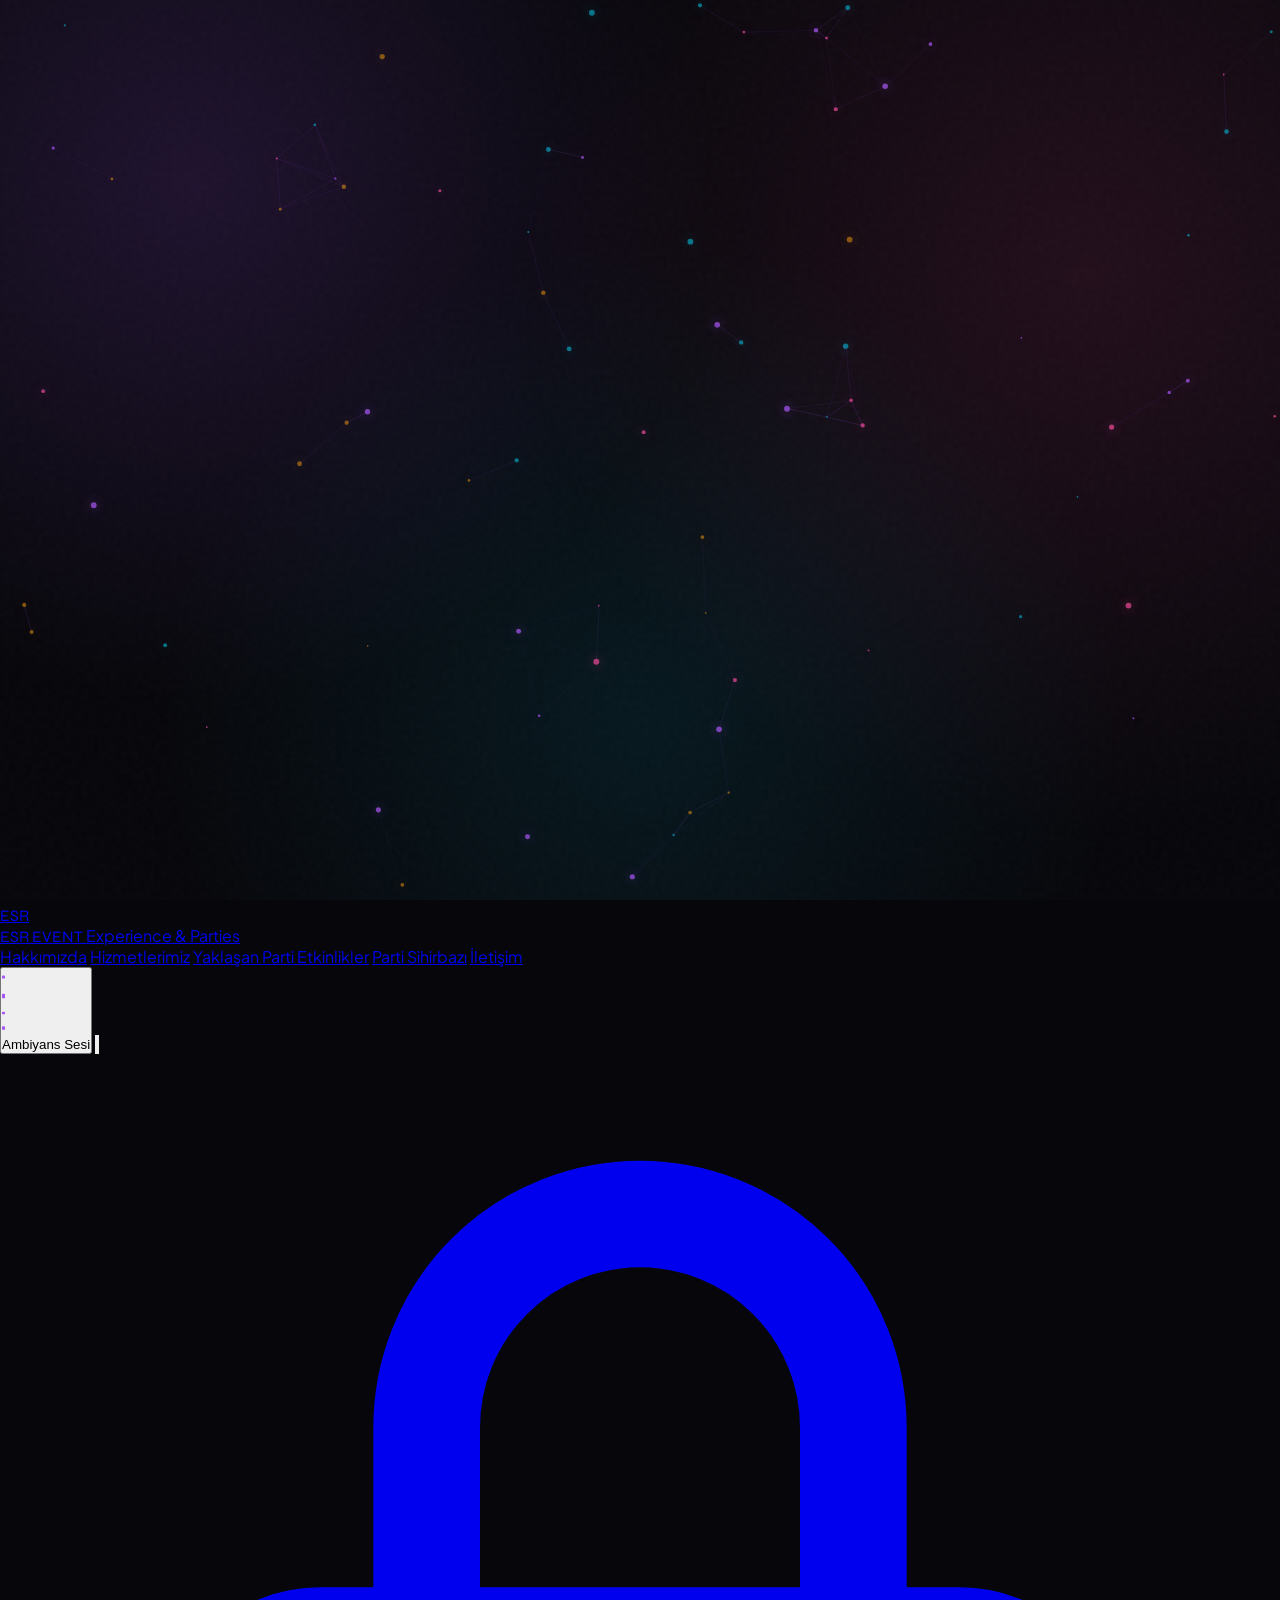
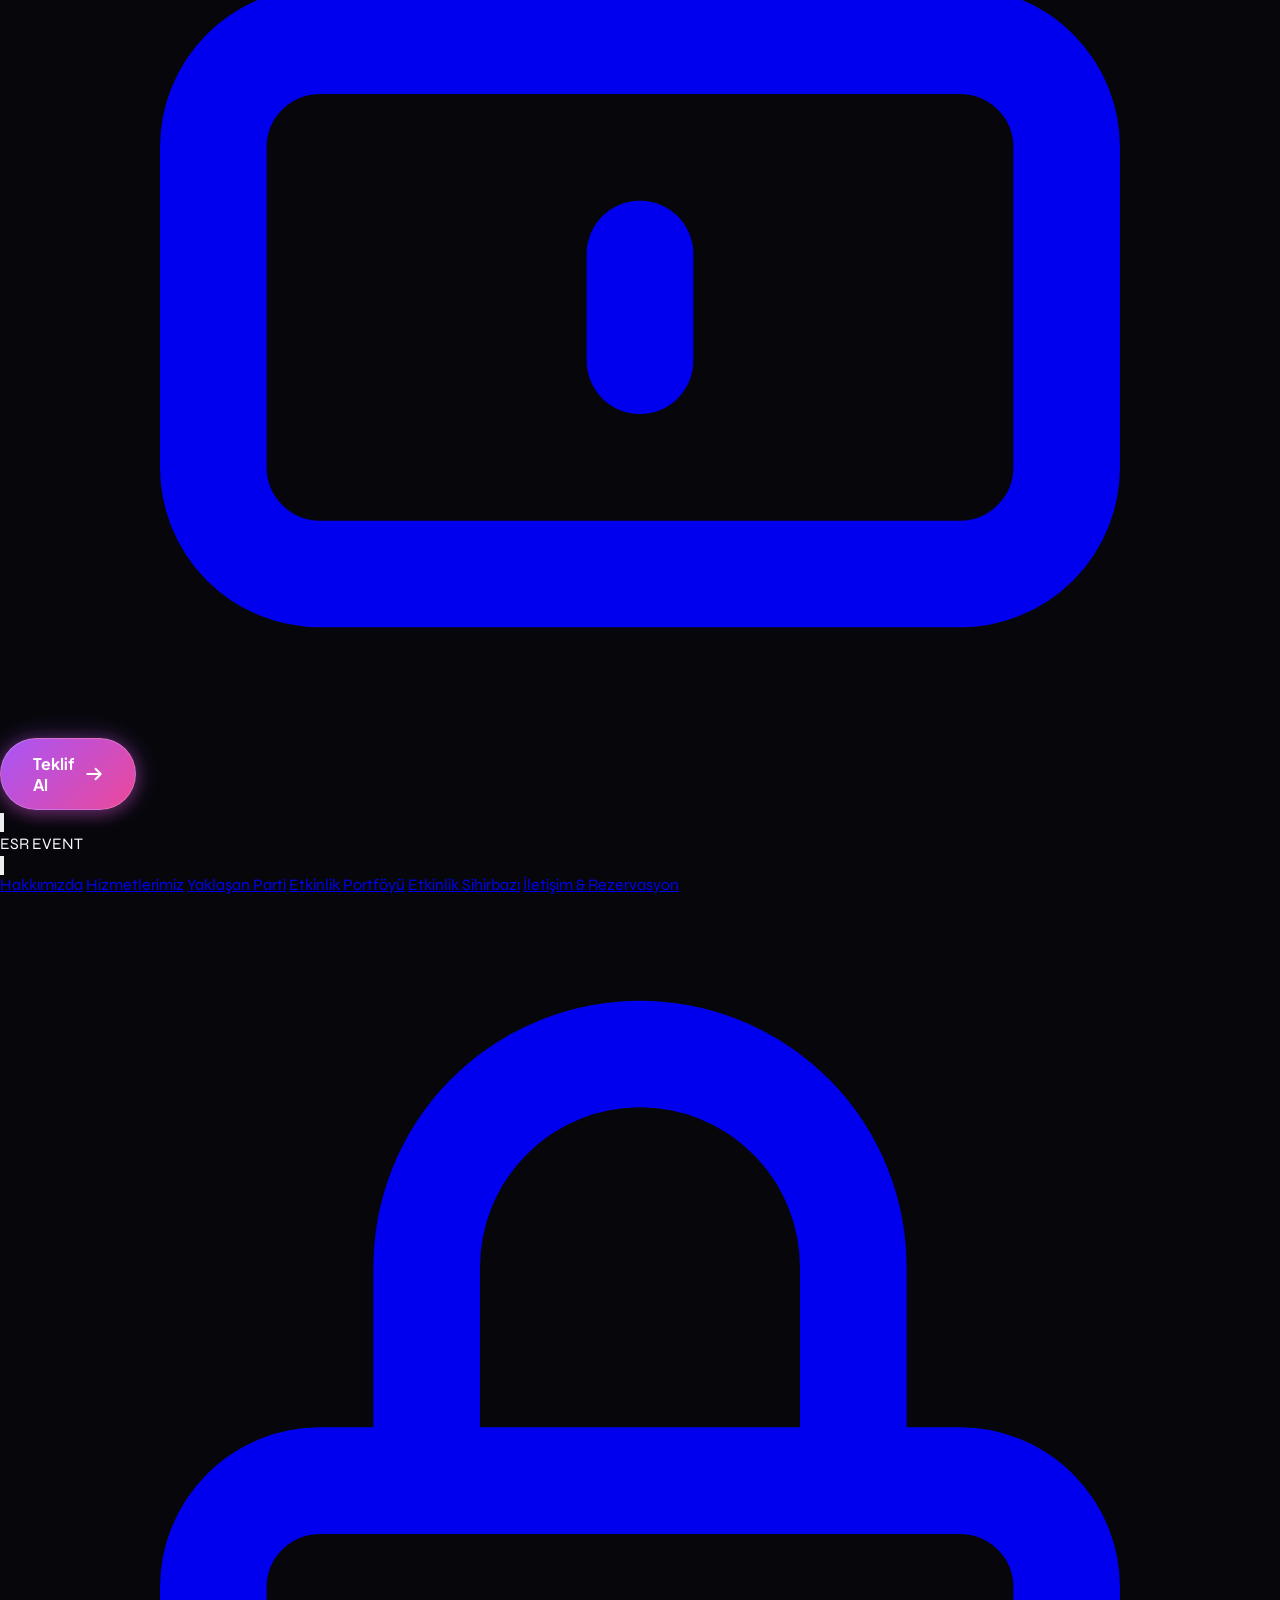
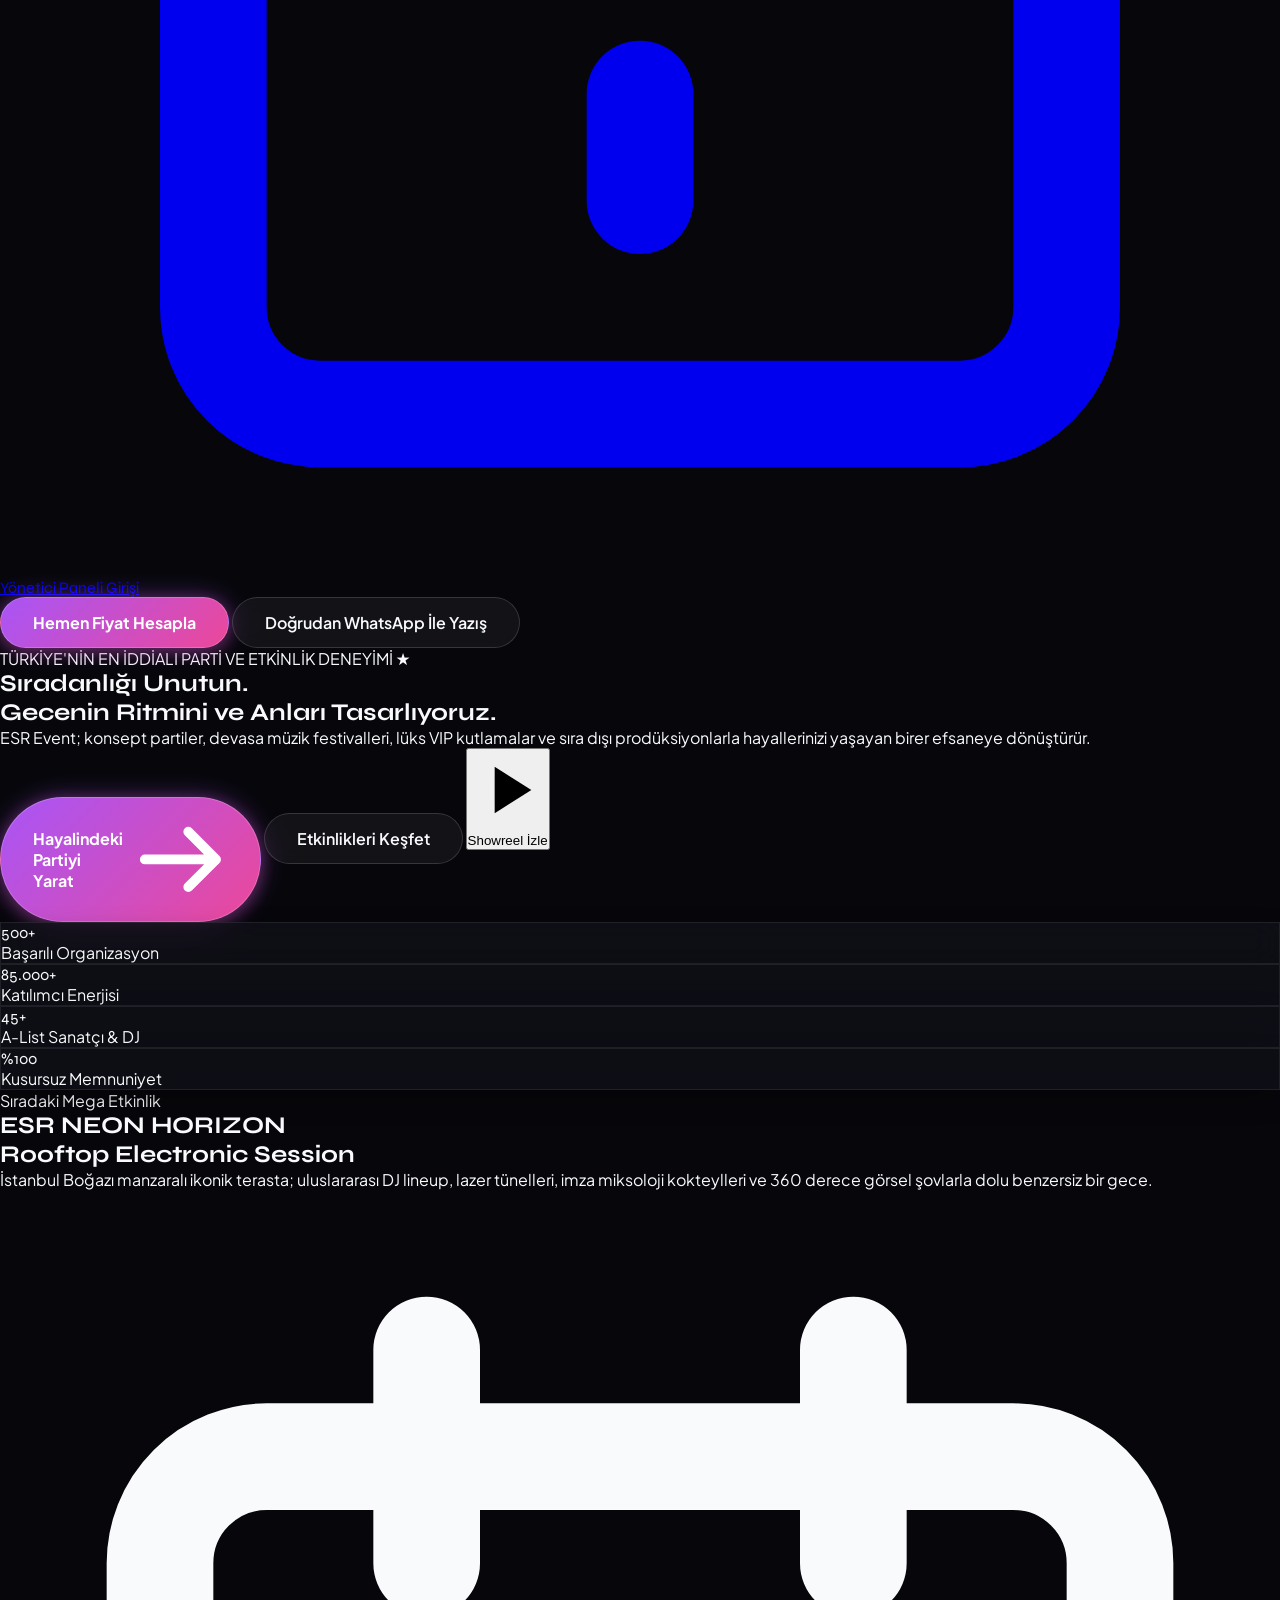
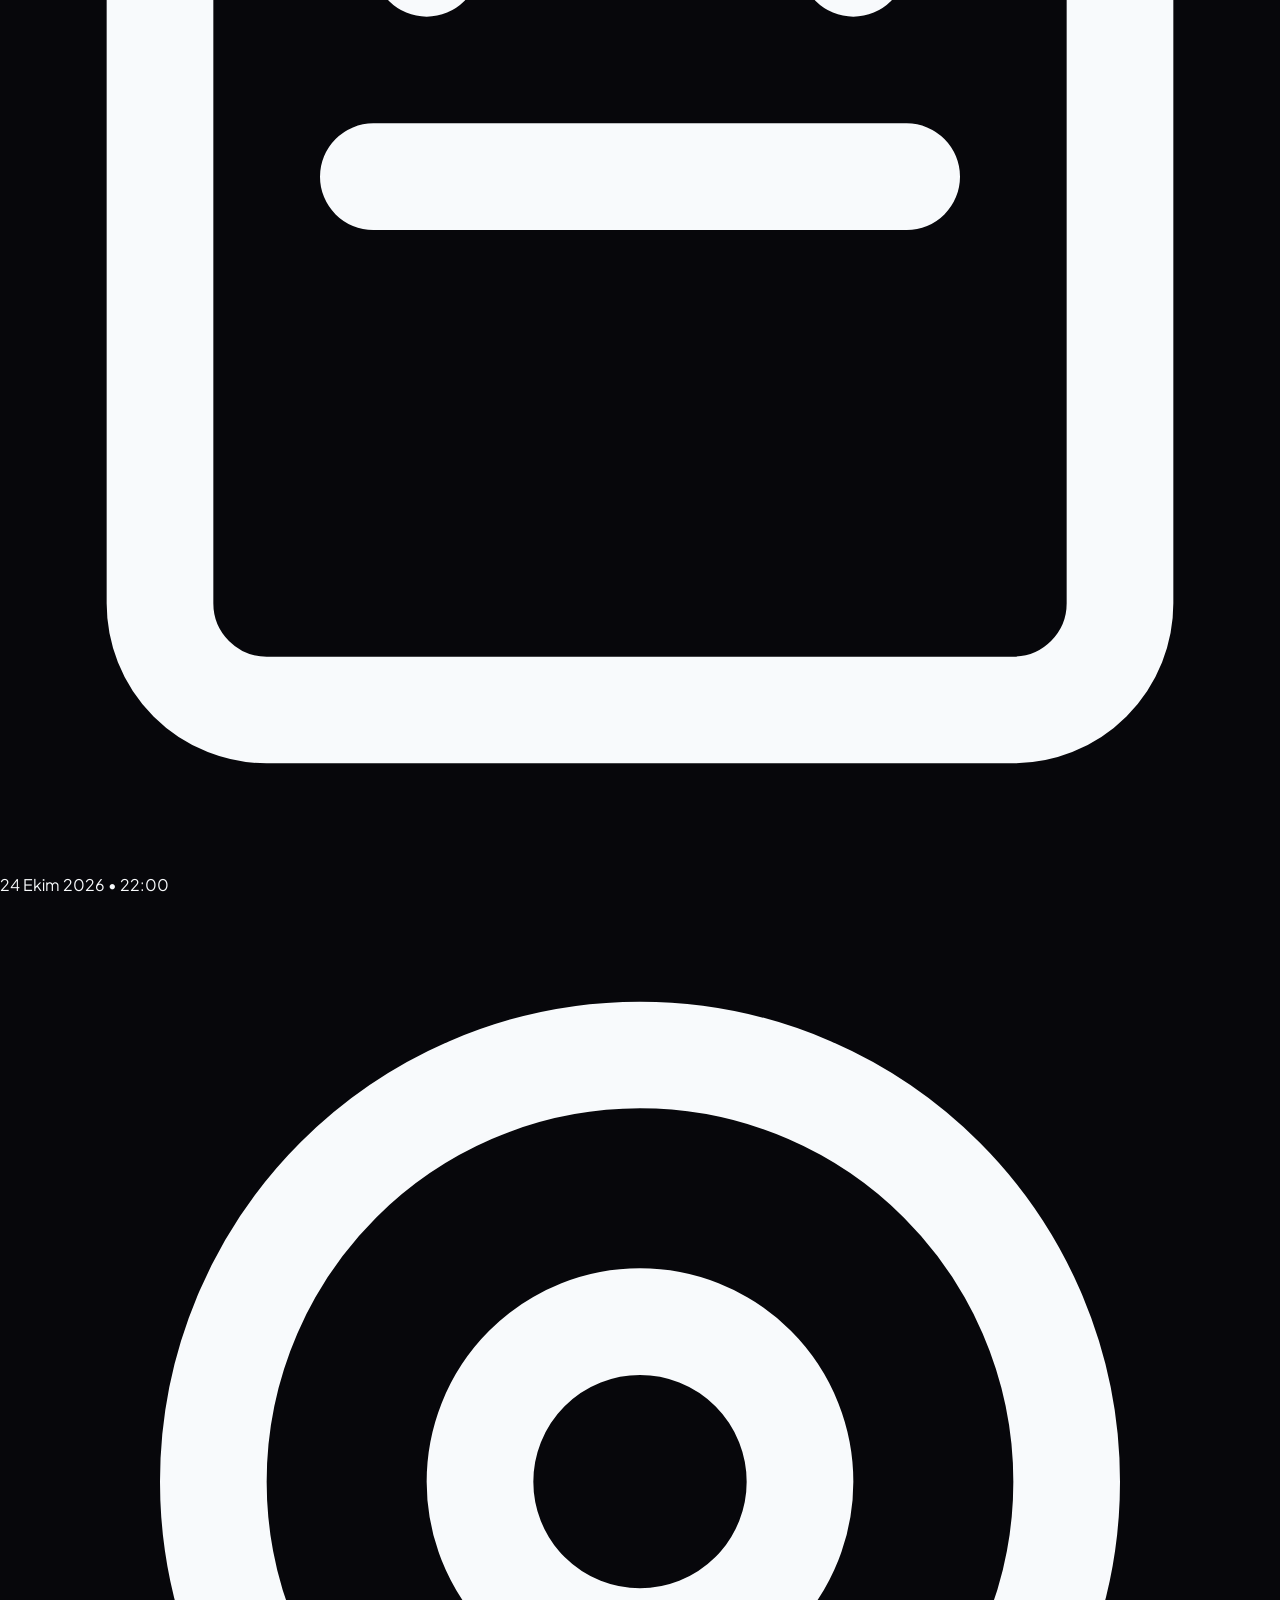
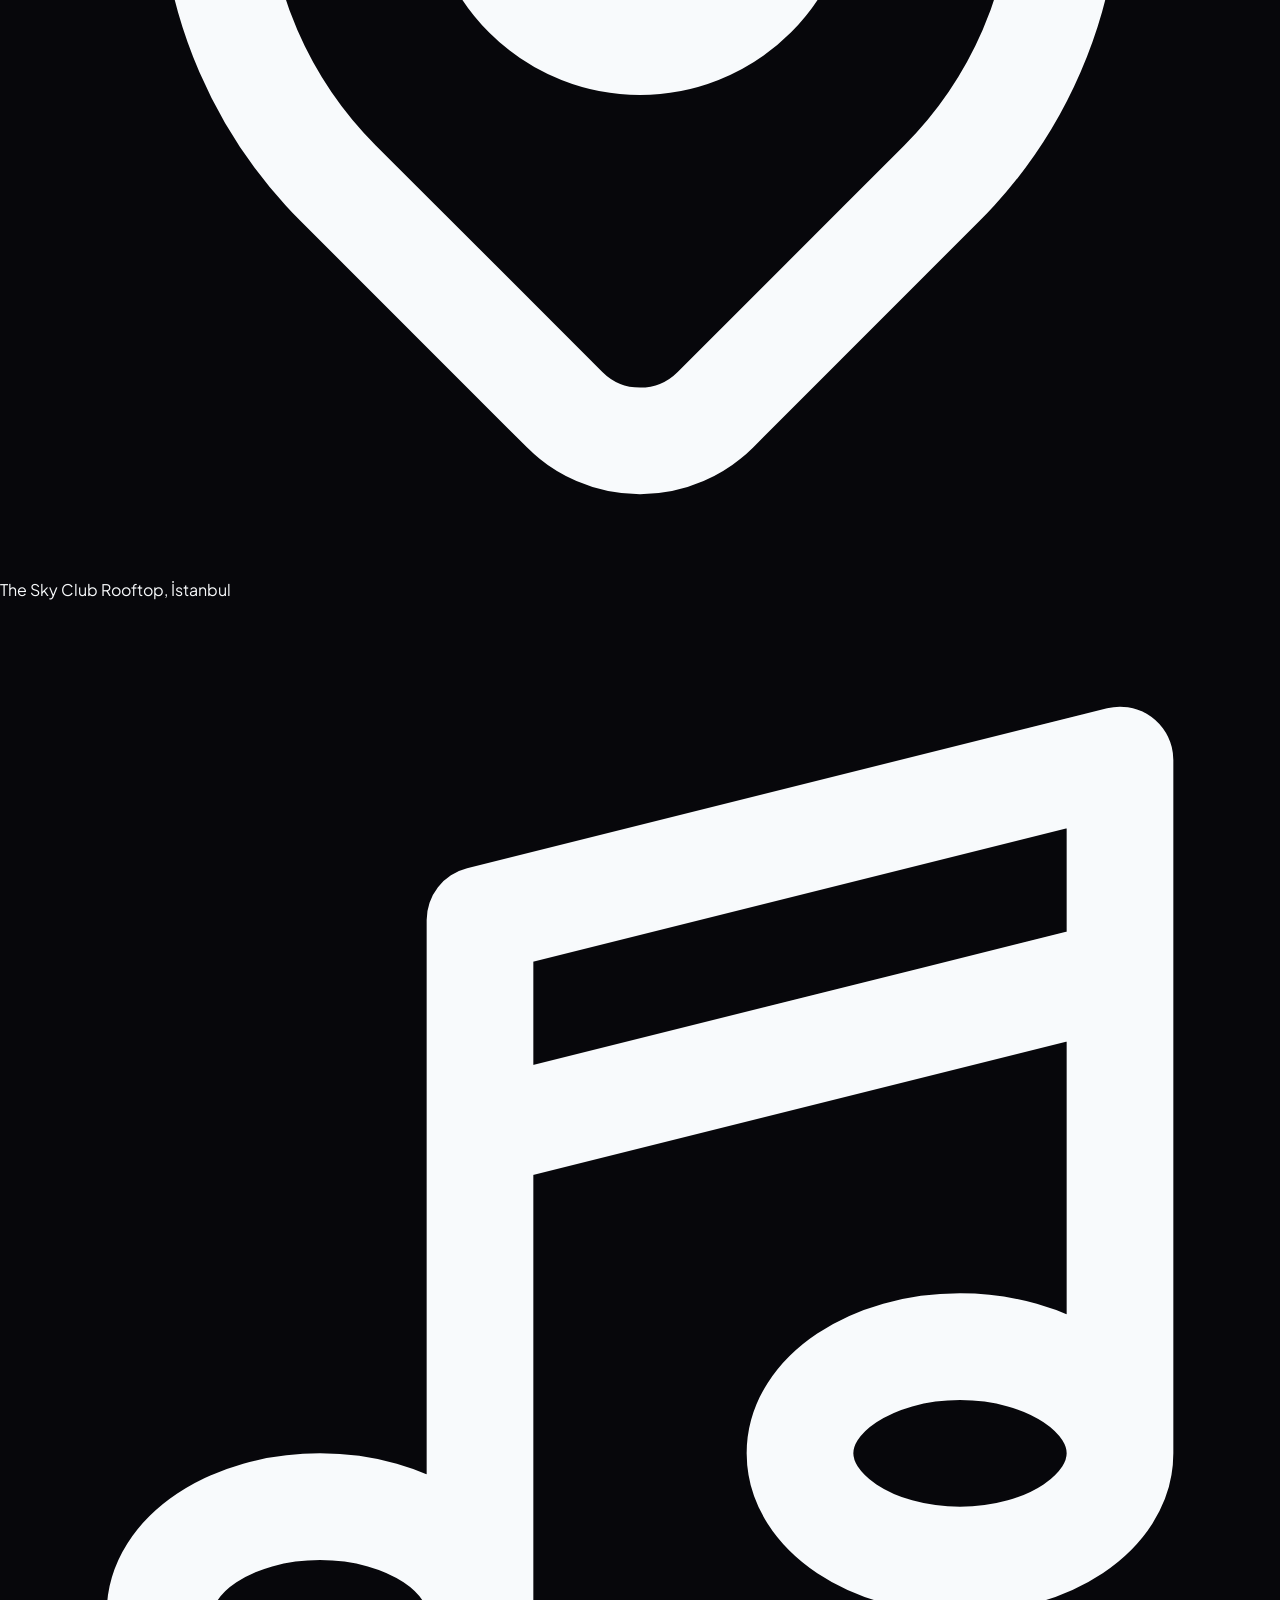
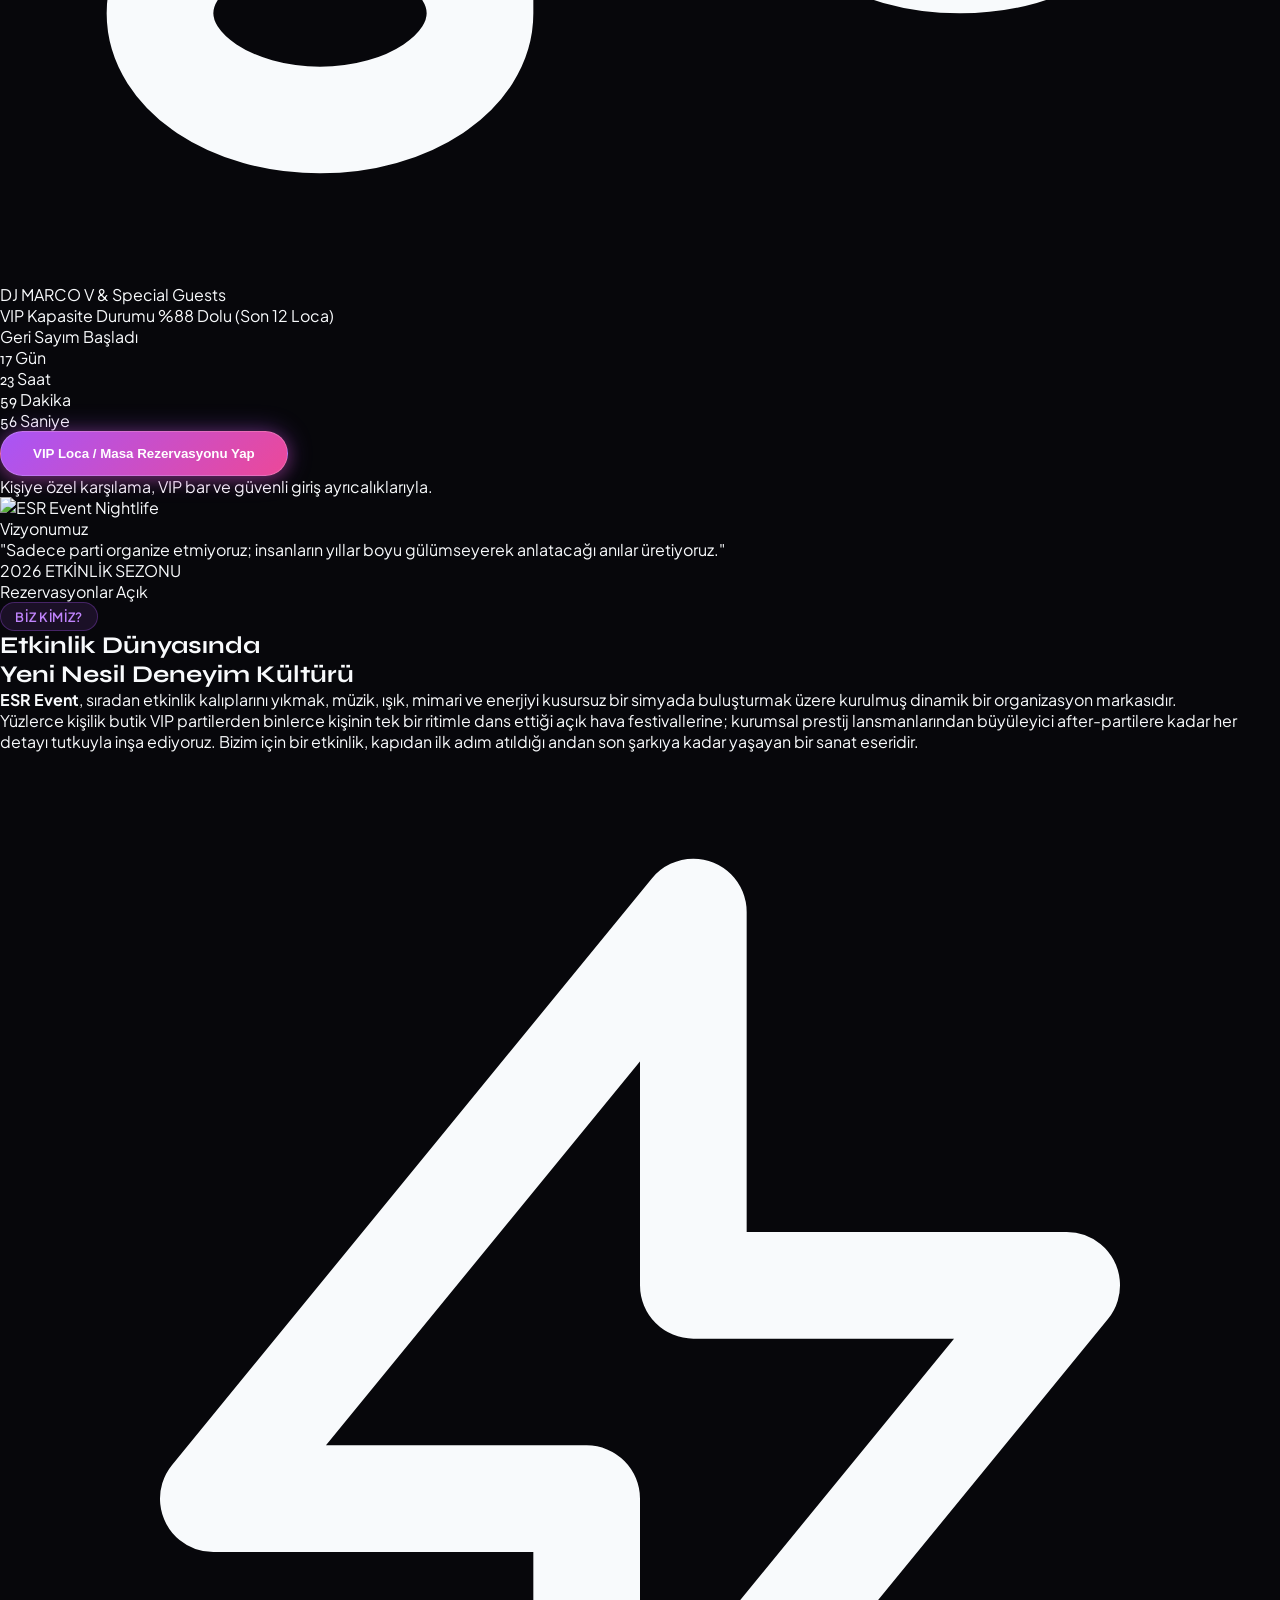
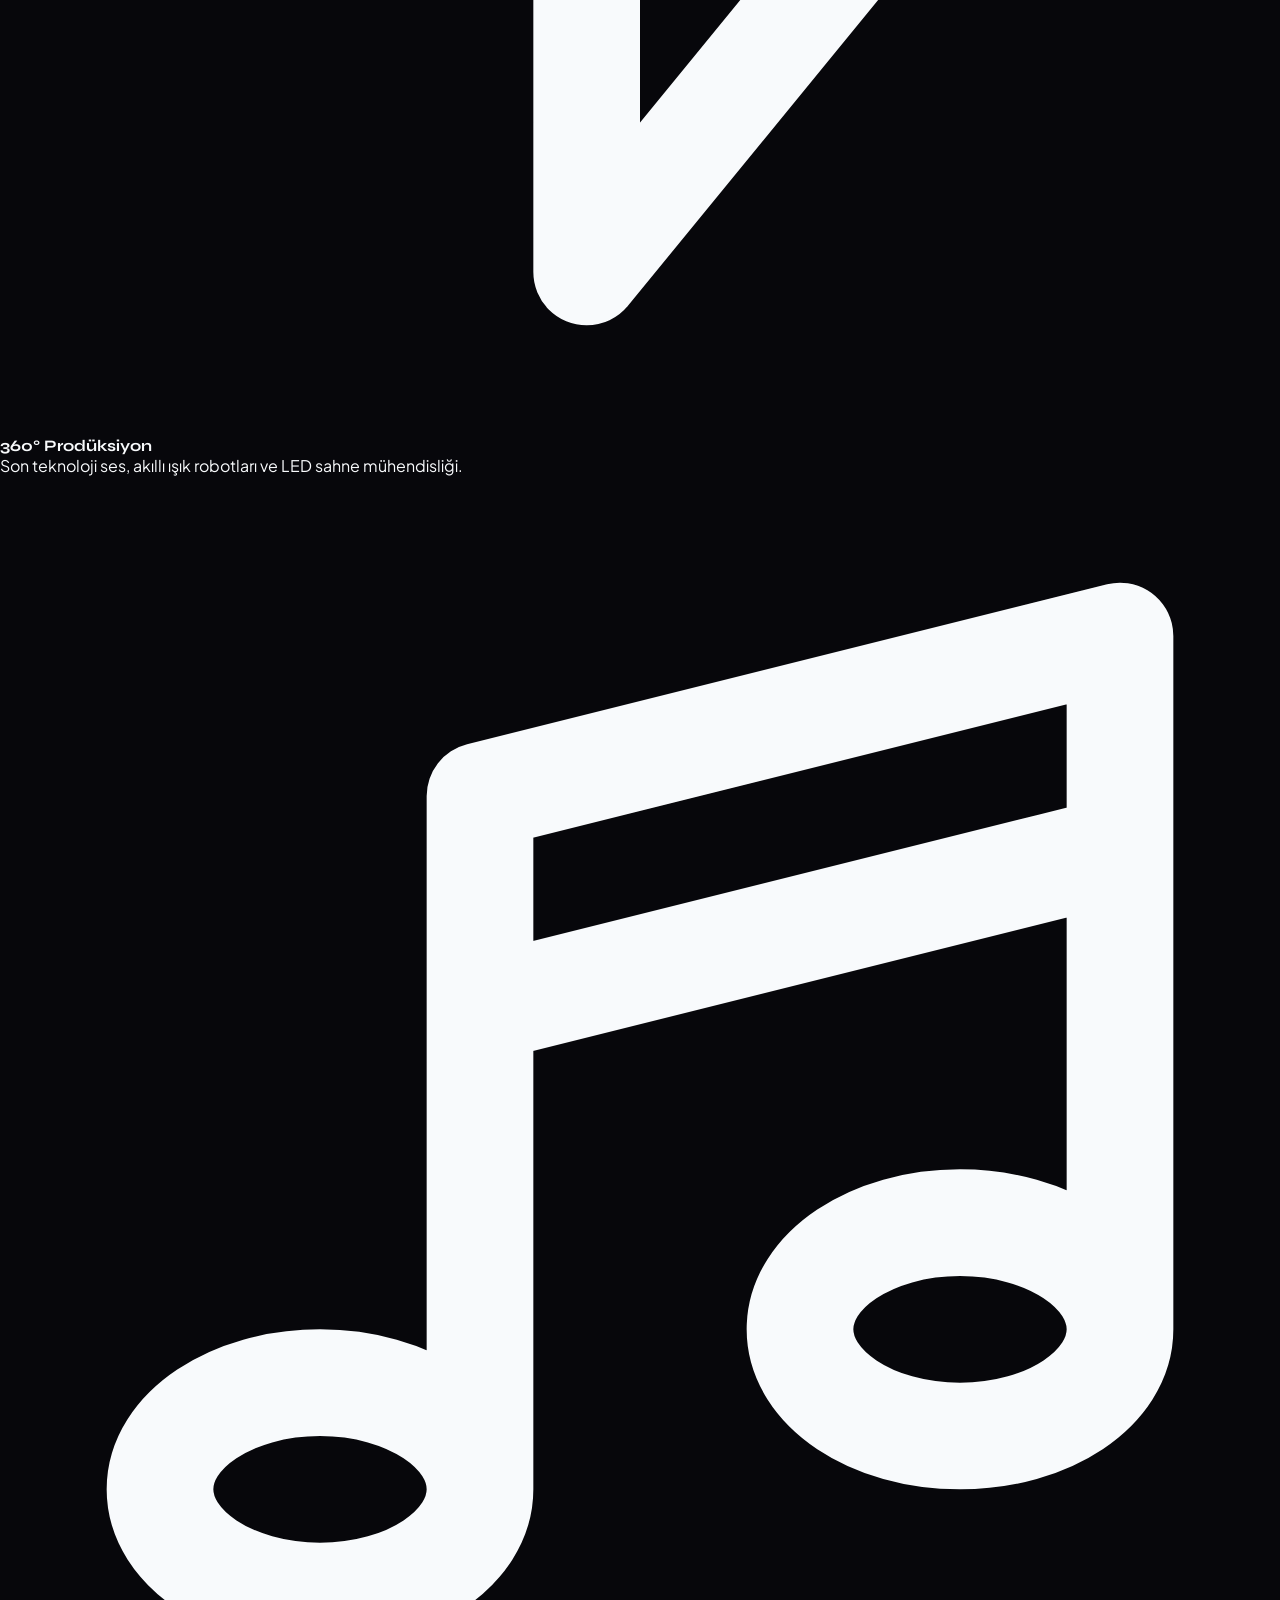
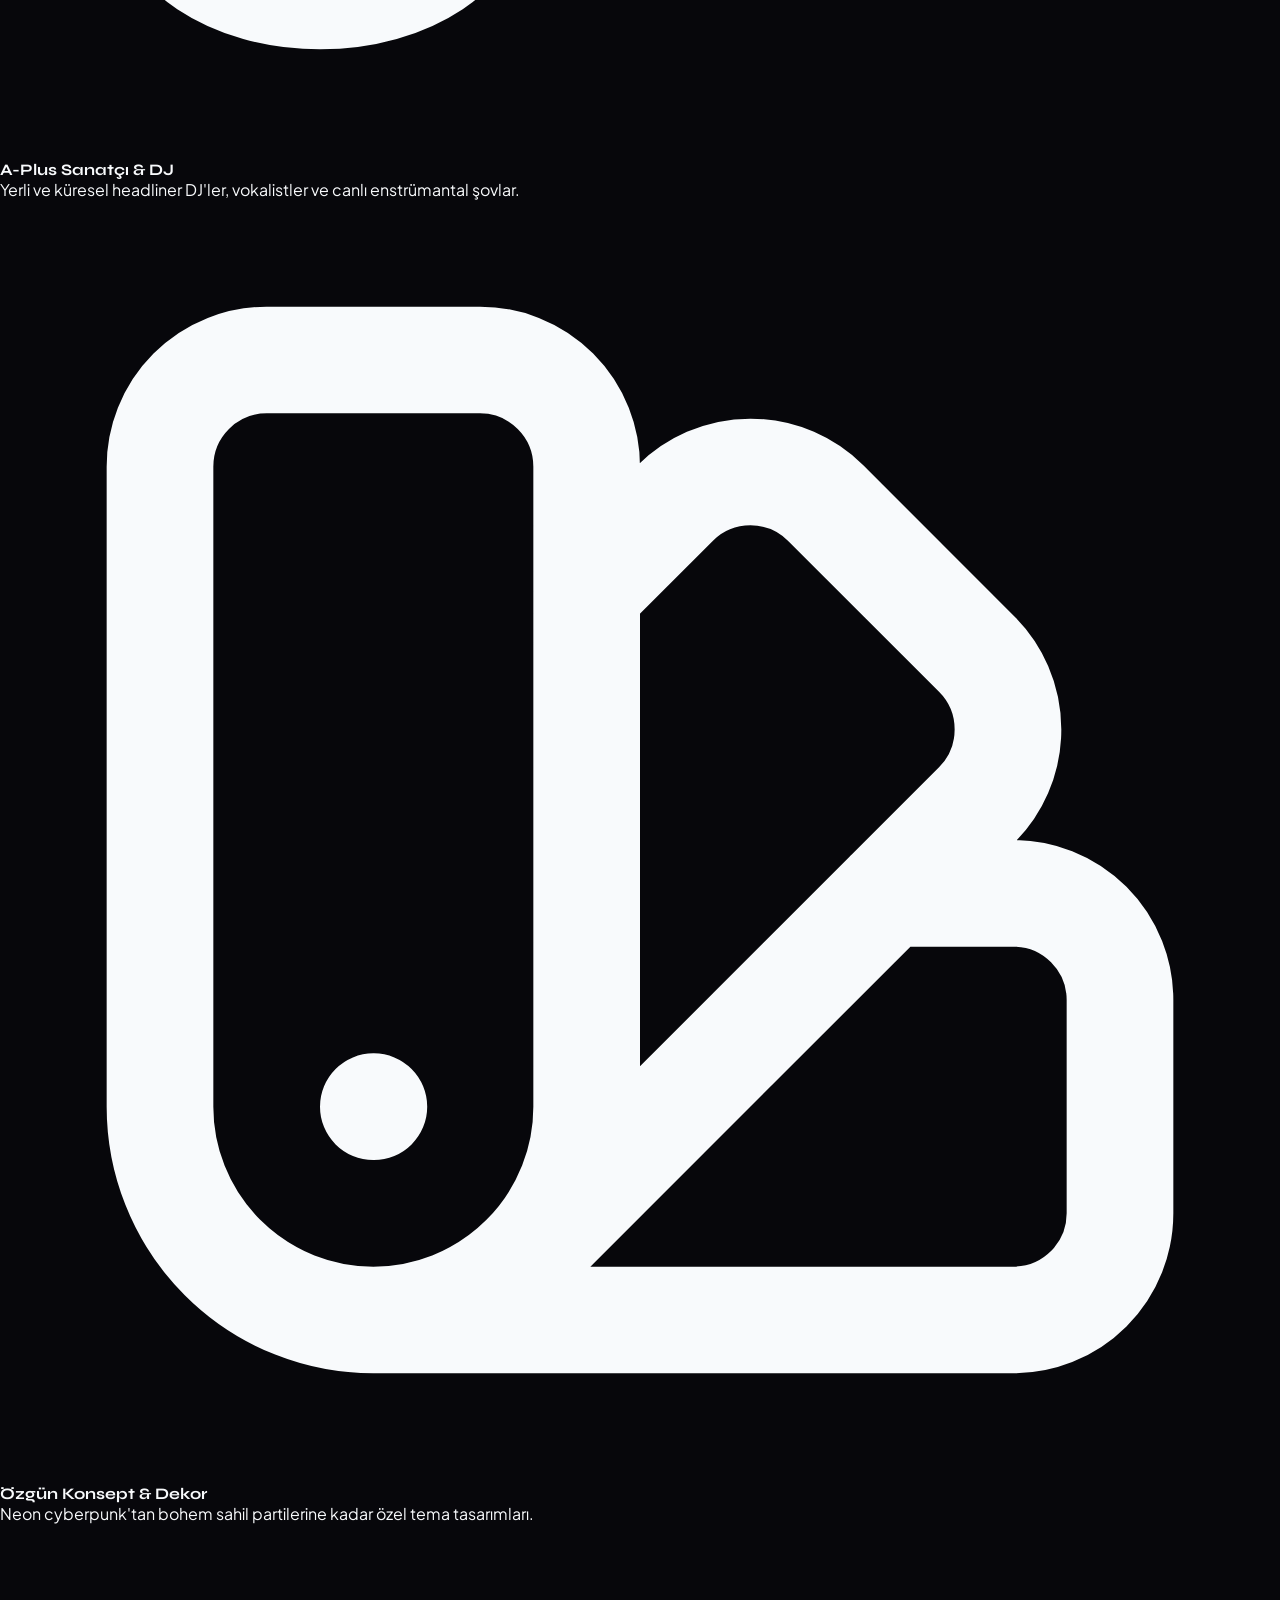
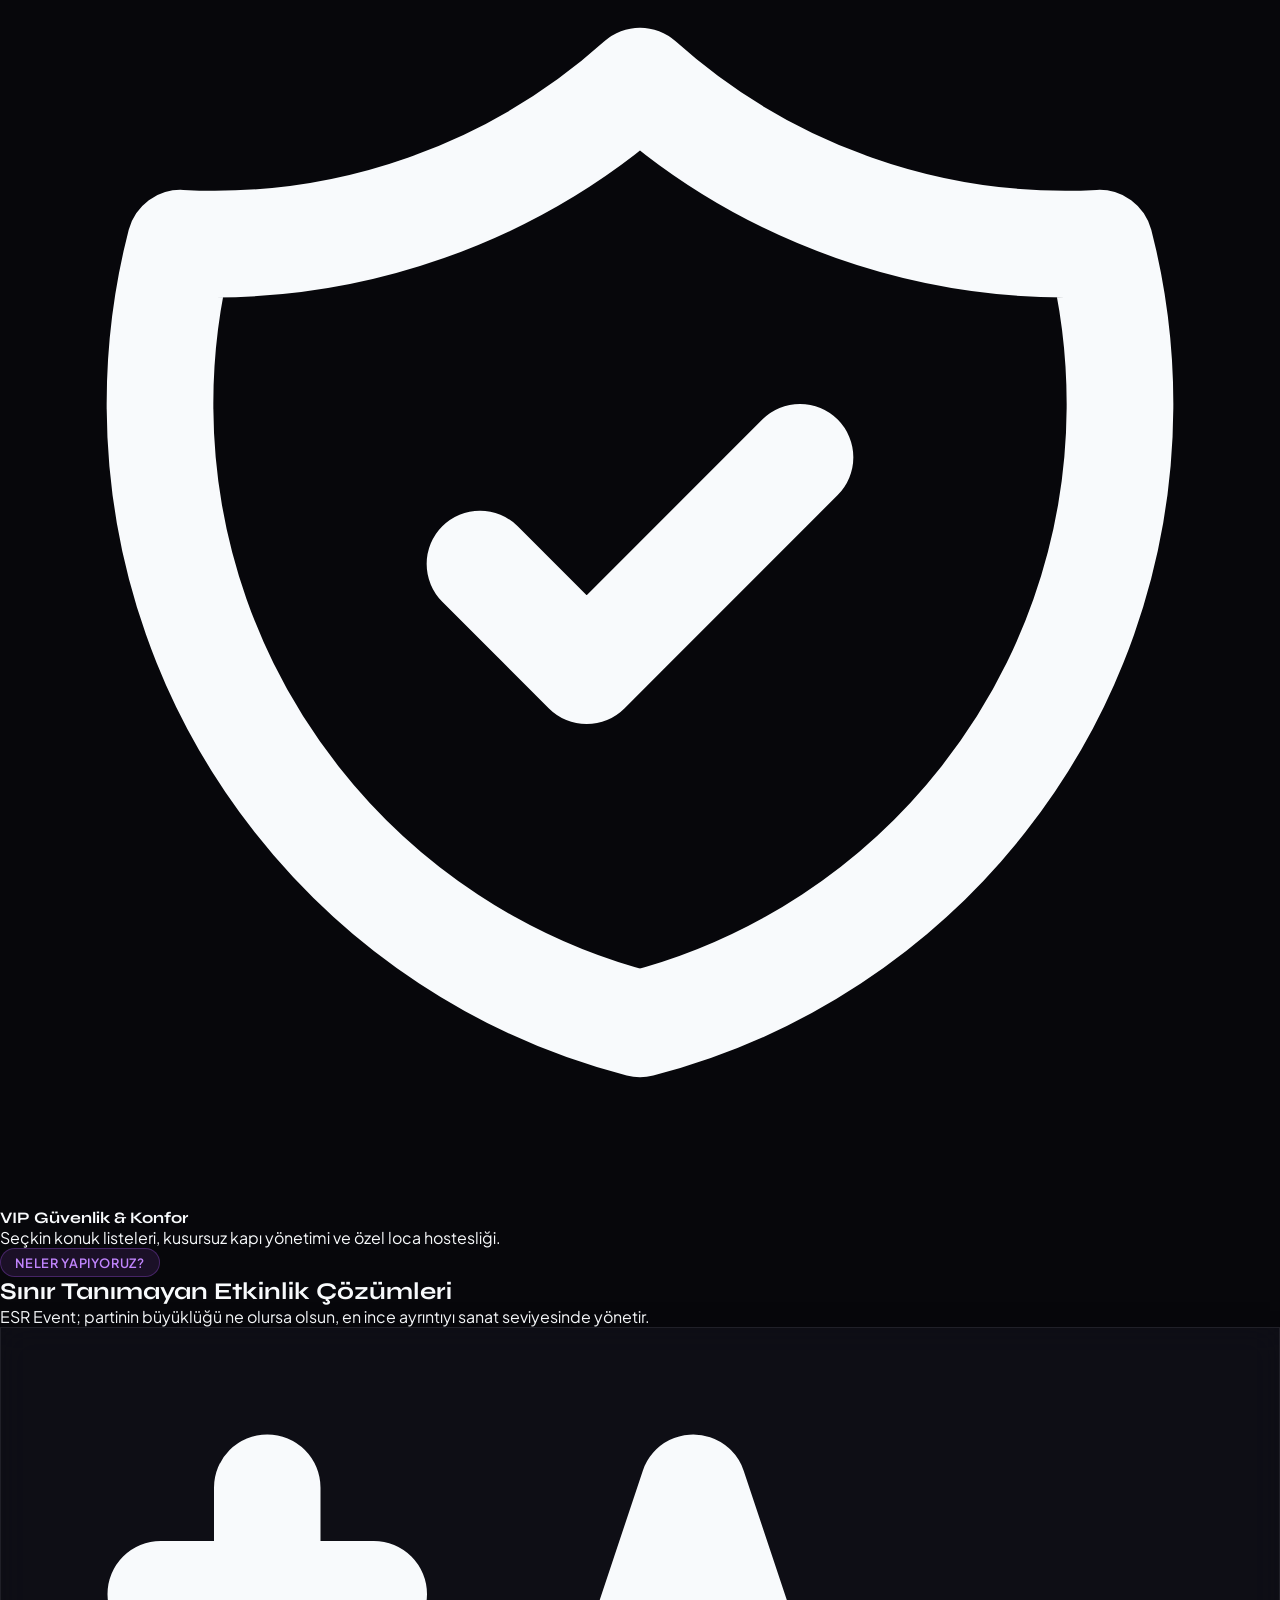
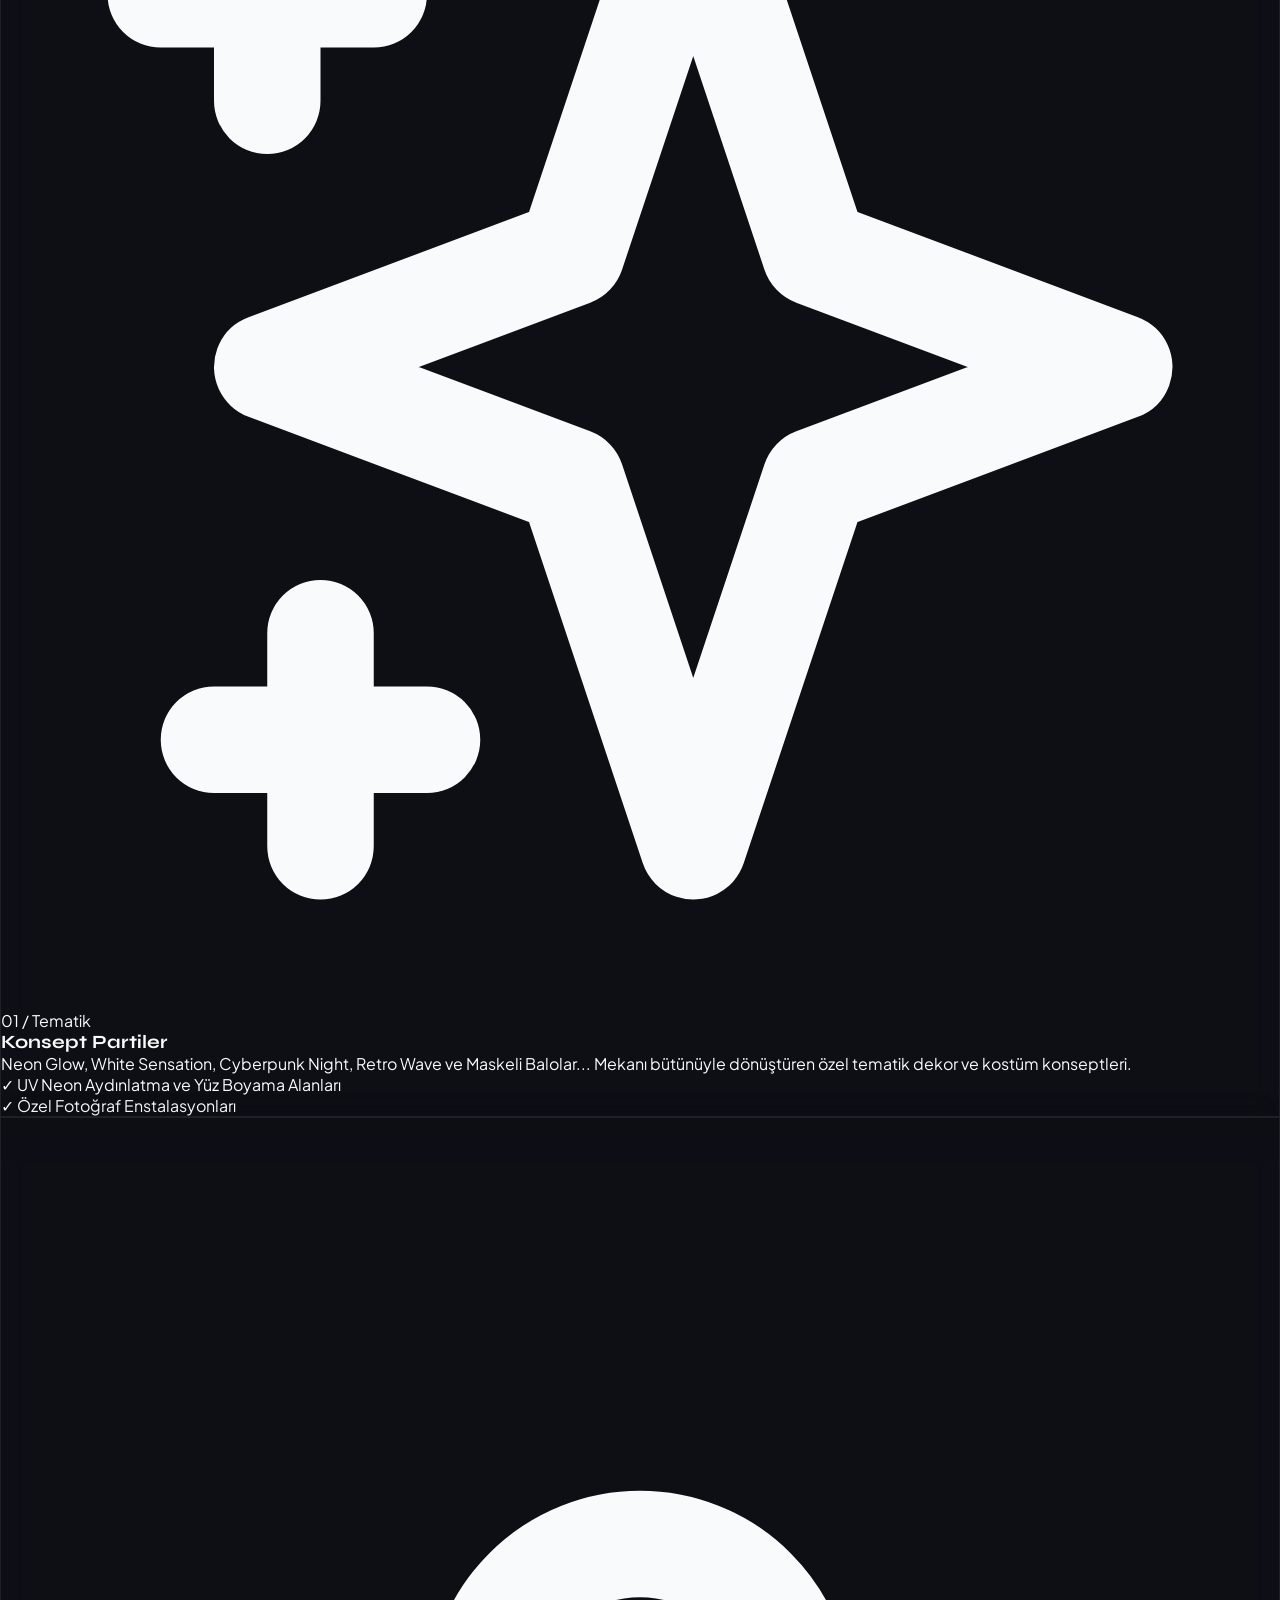
==== commit 8678c2b5: "Update index.html" ====
--- a/index.html
+++ b/index.html
@@ -661,7 +661,7 @@
             <div>
               <label class="block text-sm font-bold text-slate-200 mb-2 font-syne">4. Mekan Durumu</label>
               <select id="plan-venue" class="w-full bg-slate-900 border border-white/10 rounded-2xl px-4 py-3.5 text-white text-sm focus:border-purple-500 focus:outline-none transition-all">
-                <option value="esr-venue">ESR Anlaşmalı Özel Mekanlar (Rooftop, Hangar, Beach Club)</option>
+                <option value="esr-venue">ESR Anlaşmalı Özel Mekanlar (Noice, Massi Deepo, Holystone)</option>
                 <option value="own-venue">Kendi Mekanım / Özel Villa / Yat</option>
                 <option value="need-consulting">Henüz Seçilmedi (Mekan Önerisi İstiyorum)</option>
               </select>
@@ -884,10 +884,10 @@
 
           <div class="pt-4 flex items-center gap-4">
             <span class="text-xs text-slate-400">Bizi Takip Edin:</span>
-            <a href="https://instagram.com" target="_blank" class="w-10 h-10 rounded-full bg-white/5 border border-white/10 hover:border-pink-500 flex items-center justify-center text-slate-300 hover:text-white transition-all">
+            <a href="https://www.instagram.com/esrevent" target="_blank" class="w-10 h-10 rounded-full bg-white/5 border border-white/10 hover:border-pink-500 flex items-center justify-center text-slate-300 hover:text-white transition-all">
               <span class="text-xs font-bold">IG</span>
             </a>
-            <a href="https://spotify.com" target="_blank" class="w-10 h-10 rounded-full bg-white/5 border border-white/10 hover:border-emerald-500 flex items-center justify-center text-slate-300 hover:text-white transition-all">
+            <a href="https://l.instagram.com/?u=https%3A%2F%2Fchat.whatsapp.com%2FBuFdUMBV6jv8oZAn1f5amm%3Futm_source%3Dig%26utm_medium%3Dsocial%26utm_content%3Dlink_in_bio%26fbclid%3DPAZXh0bgNhZW0CMTEAcGRvZgJzcnRjBmFwcF9pZA85MzY2MTk3NDMzOTI0NTkAAacmgieZevPxH3KBIY6e-We3GzE33XAtts46pItezbuf0rn3BnAAZdbmnuplEQ_aem_v7Zztu3OlYxrO1zInkXN3w&e=AUBwV9O2su6JXM63HxqKsPIaJVrR2fpPh_mA85d5lldDhIckYdNMBxcIVoKxNIGj8RmbXfcW4ep5f0jrdcoSBoaDHIY06AbNLRyWwsWhENS0Vw4yWWCiYE76cLJqYZQkUzGTT3s" target="_blank" class="w-10 h-10 rounded-full bg-white/5 border border-white/10 hover:border-emerald-500 flex items-center justify-center text-slate-300 hover:text-white transition-all">
               <span class="text-xs font-bold">SP</span>
             </a>
             <a href="https://youtube.com" target="_blank" class="w-10 h-10 rounded-full bg-white/5 border border-white/10 hover:border-red-500 flex items-center justify-center text-slate-300 hover:text-white transition-all">
@@ -998,17 +998,14 @@
         <div>
           <h4 class="font-bold text-sm text-white font-syne mb-4">Lokasyonlar</h4>
           <ul class="text-xs text-slate-400 space-y-2.5">
-            <li><span>📍 İstanbul (Merkez Ofis)</span></li>
-            <li><span>📍 Bodrum (Yalıkavak Marina)</span></li>
-            <li><span>📍 Çeşme (Alaçatı Port)</span></li>
-            <li><span>📍 Antalya (Kaleiçi)</span></li>
+            <li><span>📍 Denizli</span></li>
           </ul>
         </div>
 
       </div>
 
       <div class="pt-8 flex flex-col sm:flex-row items-center justify-between text-xs text-slate-500 gap-4">
-        <div>Designed with Passion for Nightlife & Celebrations.</div>
+        <div>Designed by Metooooo.</div>
         <div class="flex items-center gap-6">
           <a href="#" class="hover:text-slate-300">Gizlilik Politikası</a>
           <a href="#" class="hover:text-slate-300">Kullanım Şartları</a>
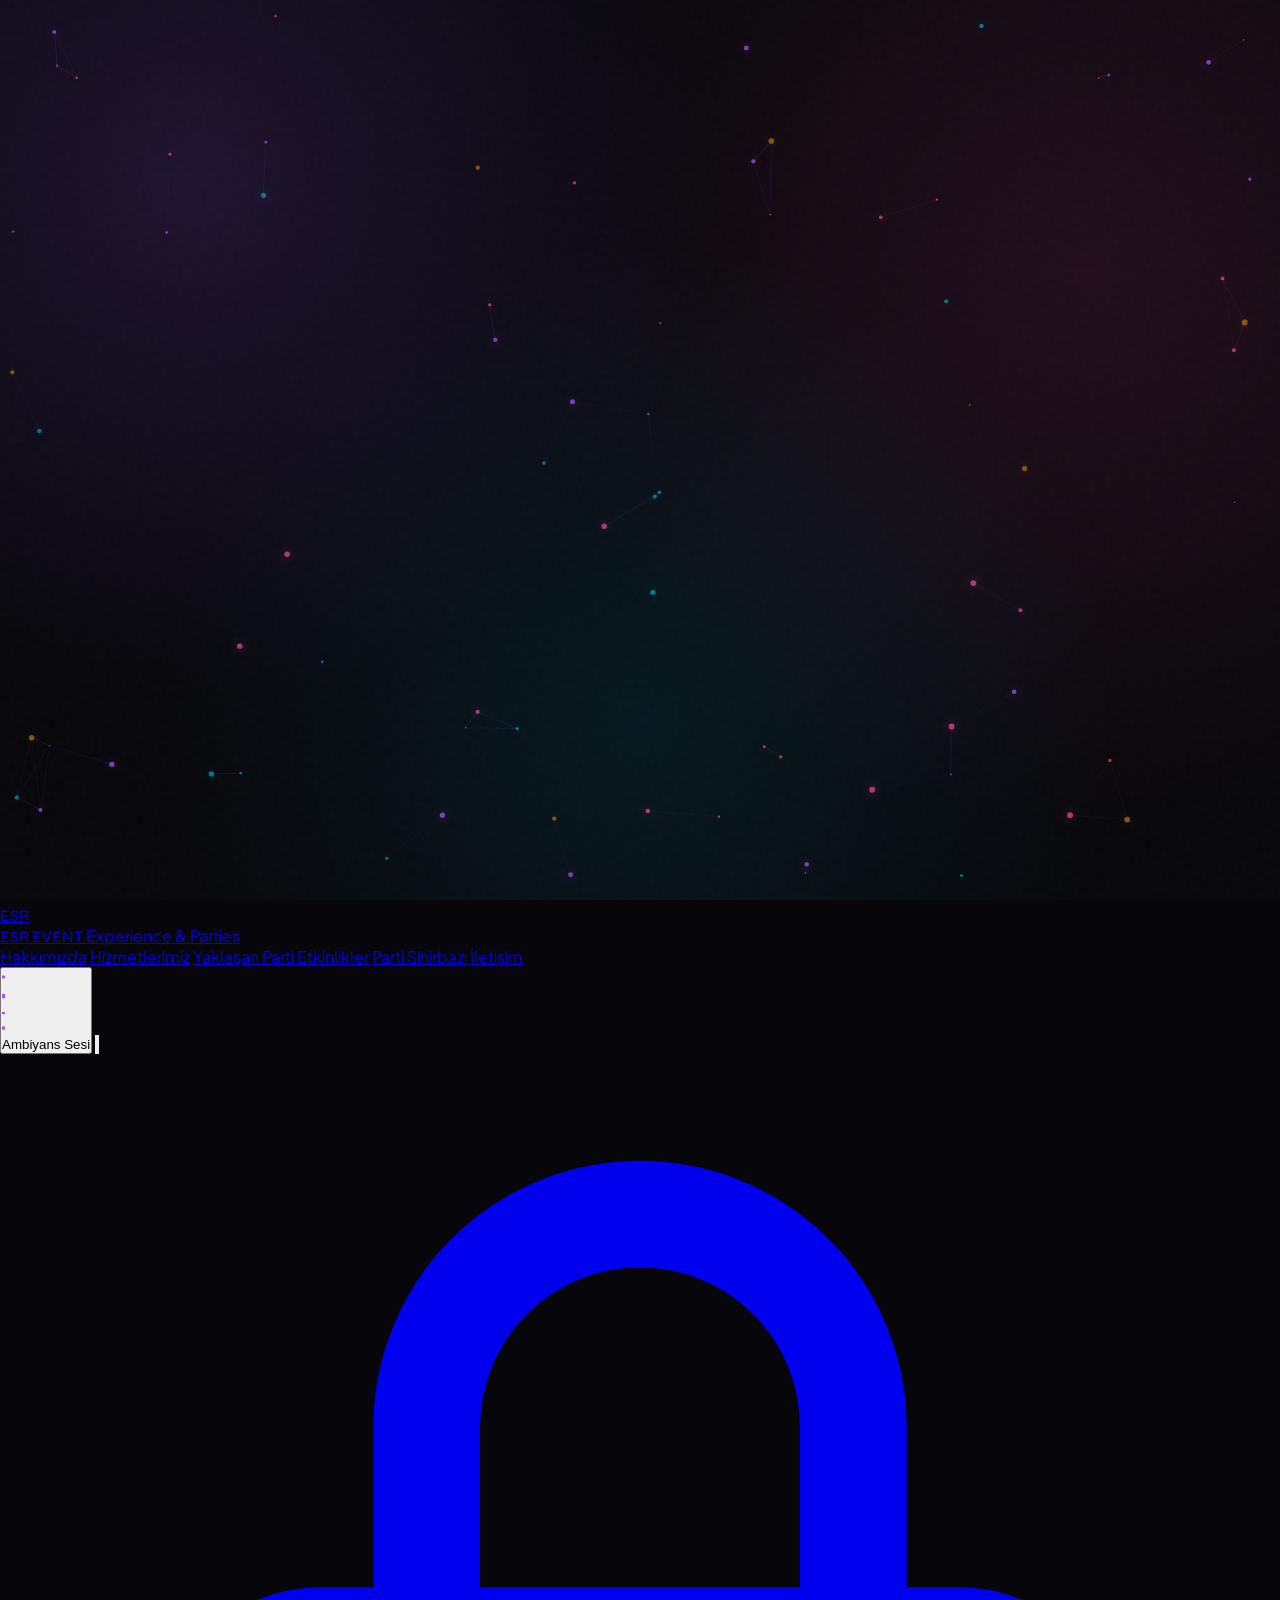
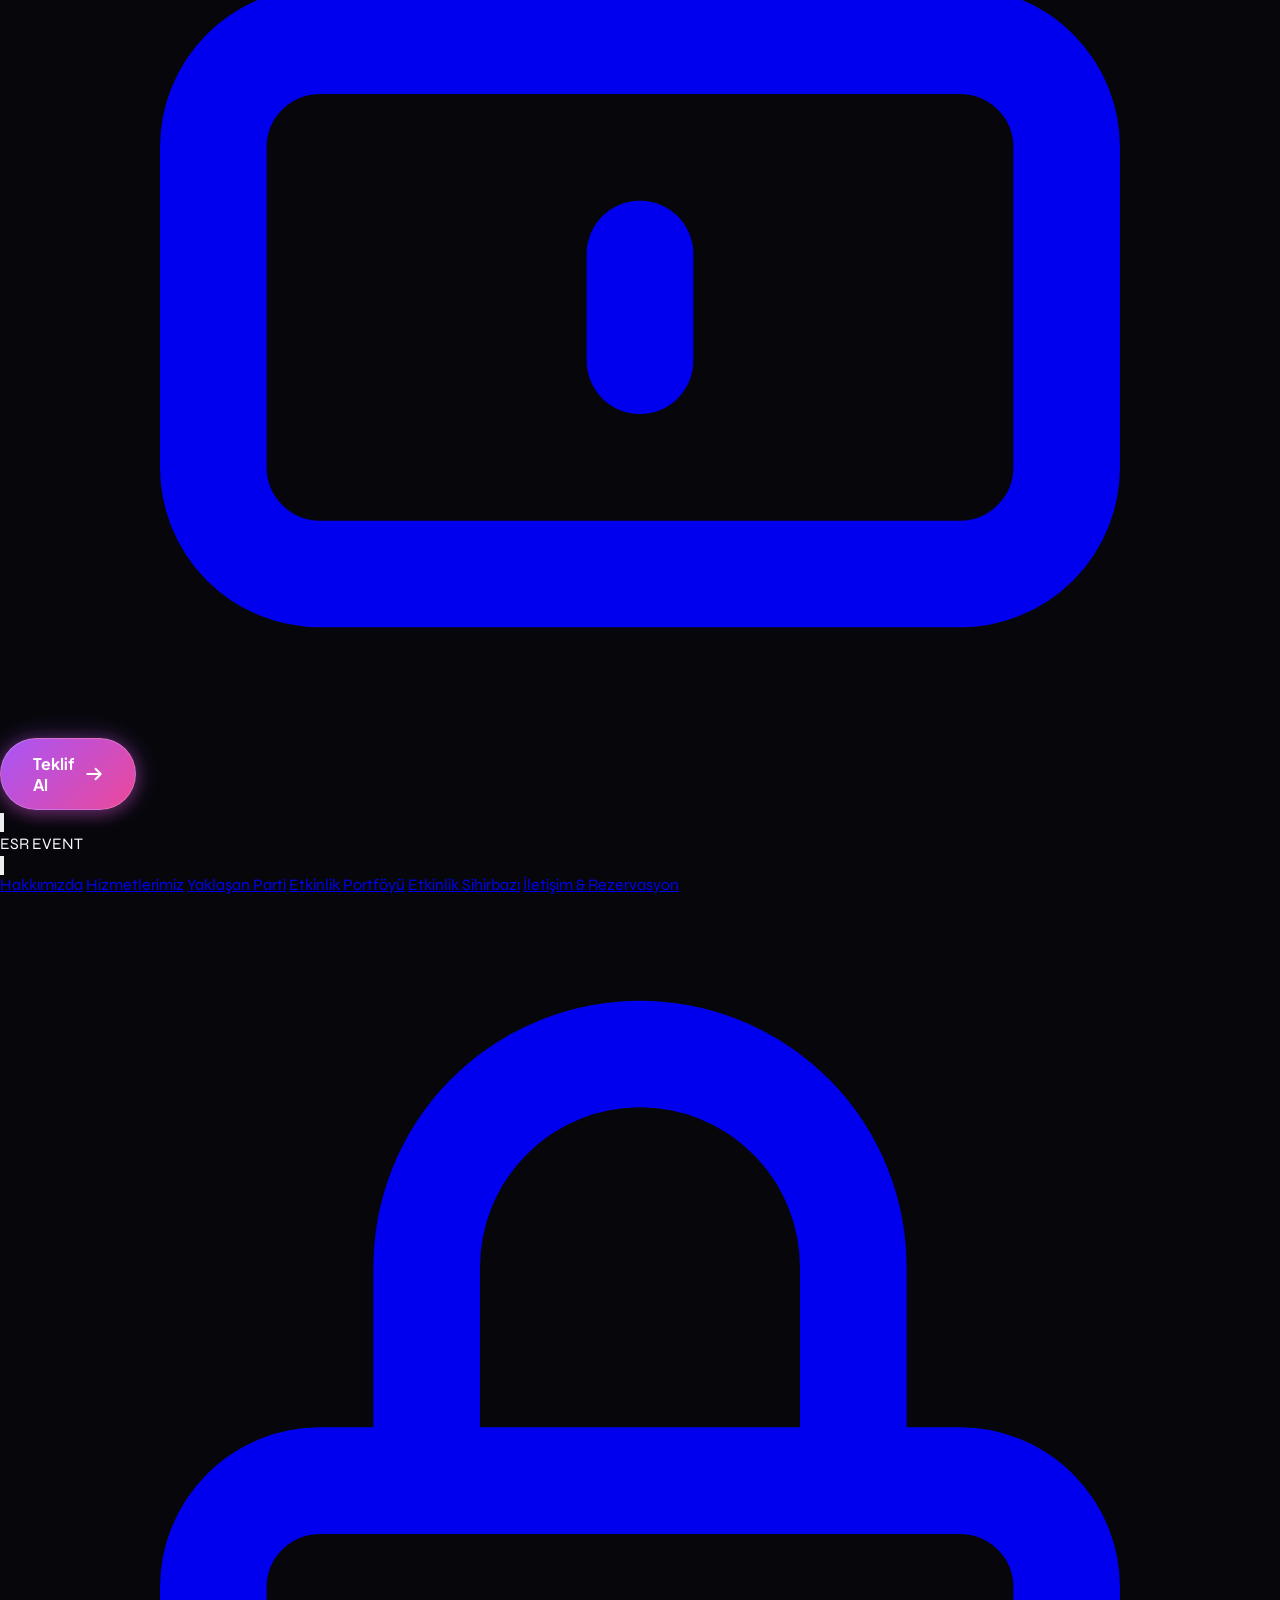
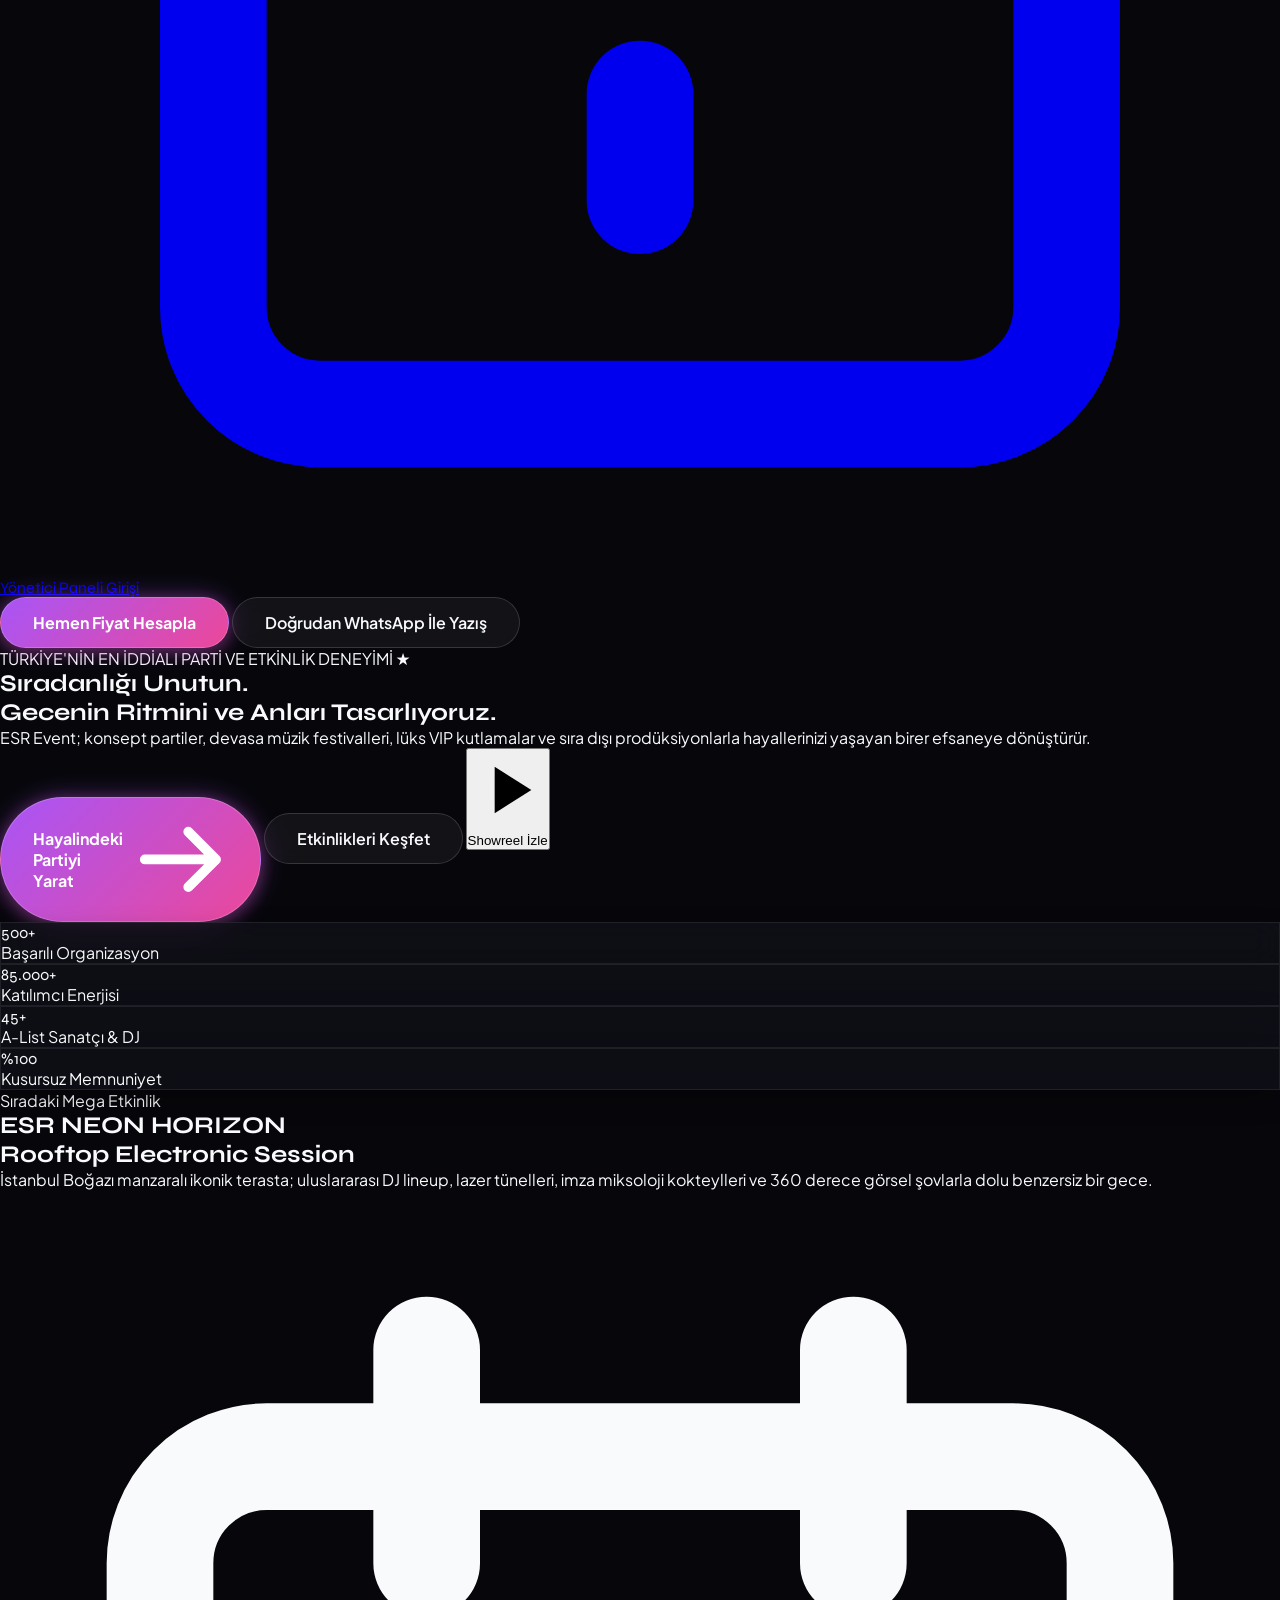
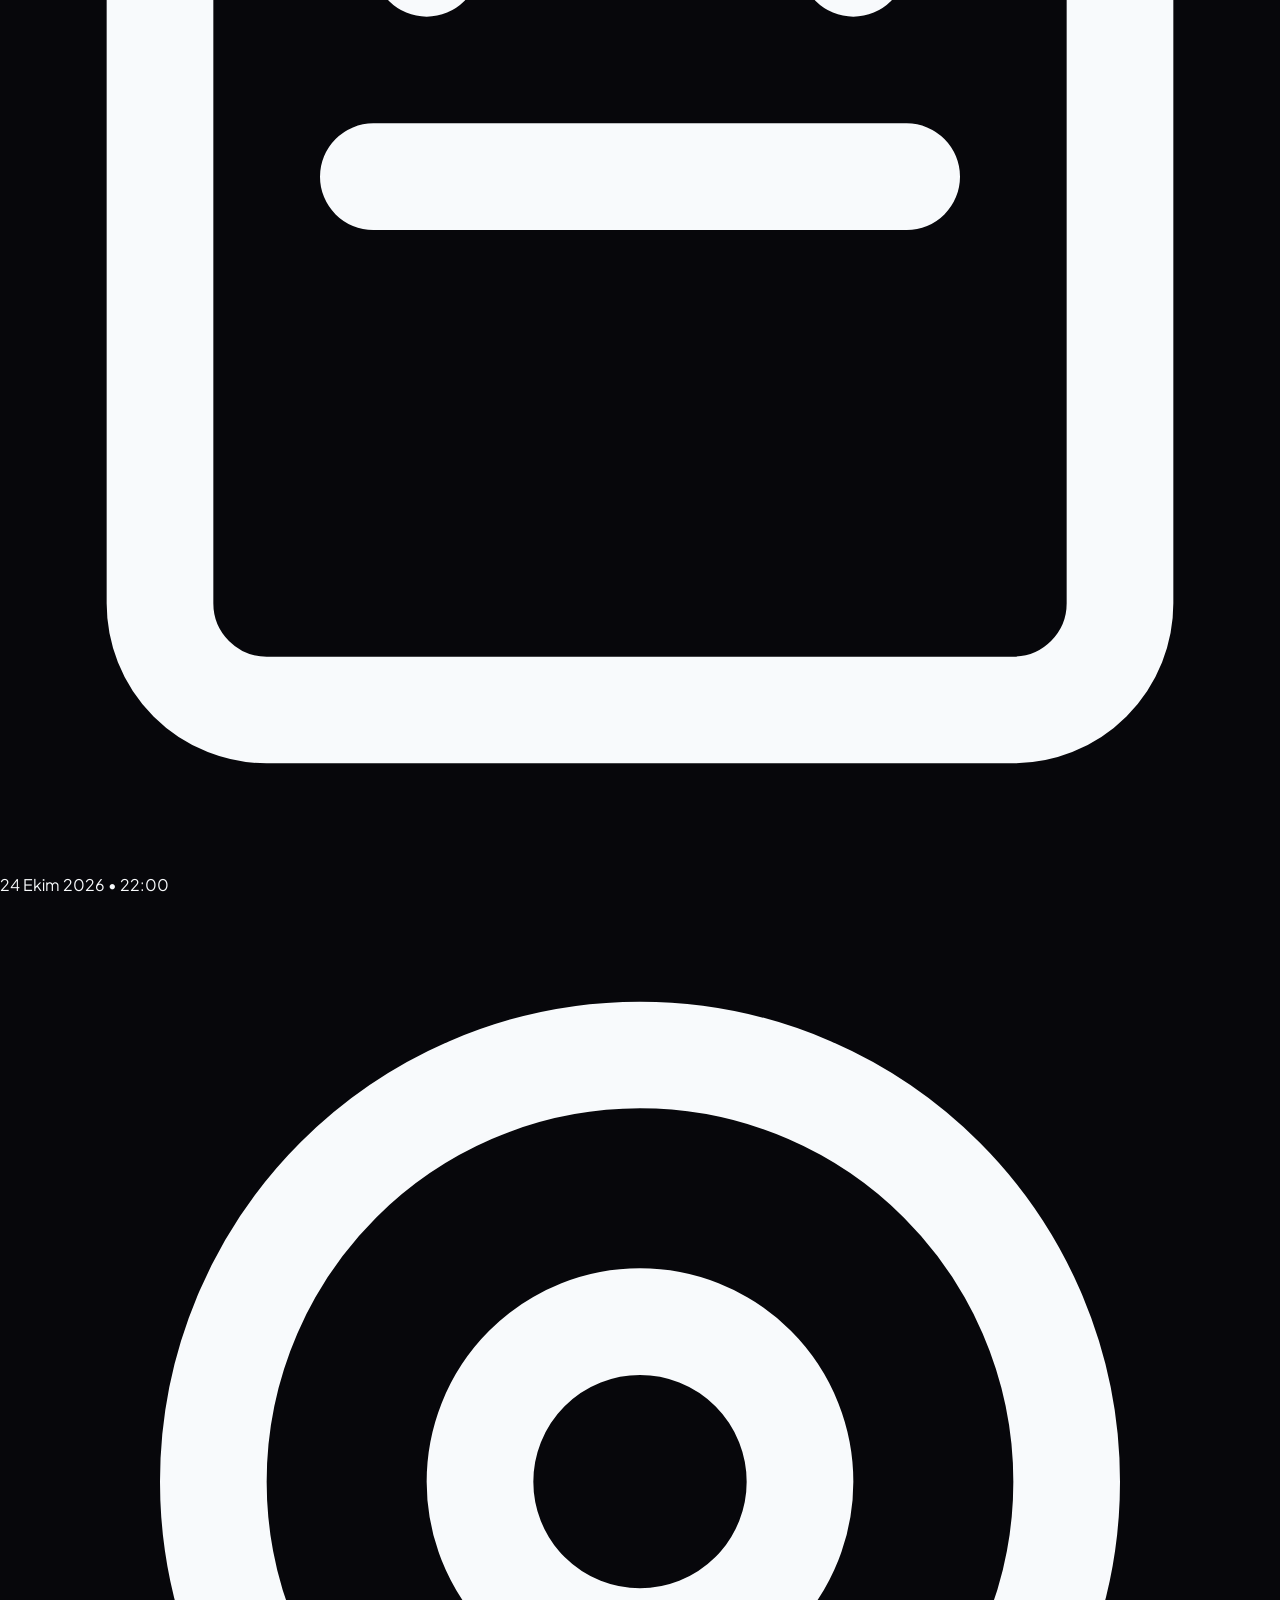
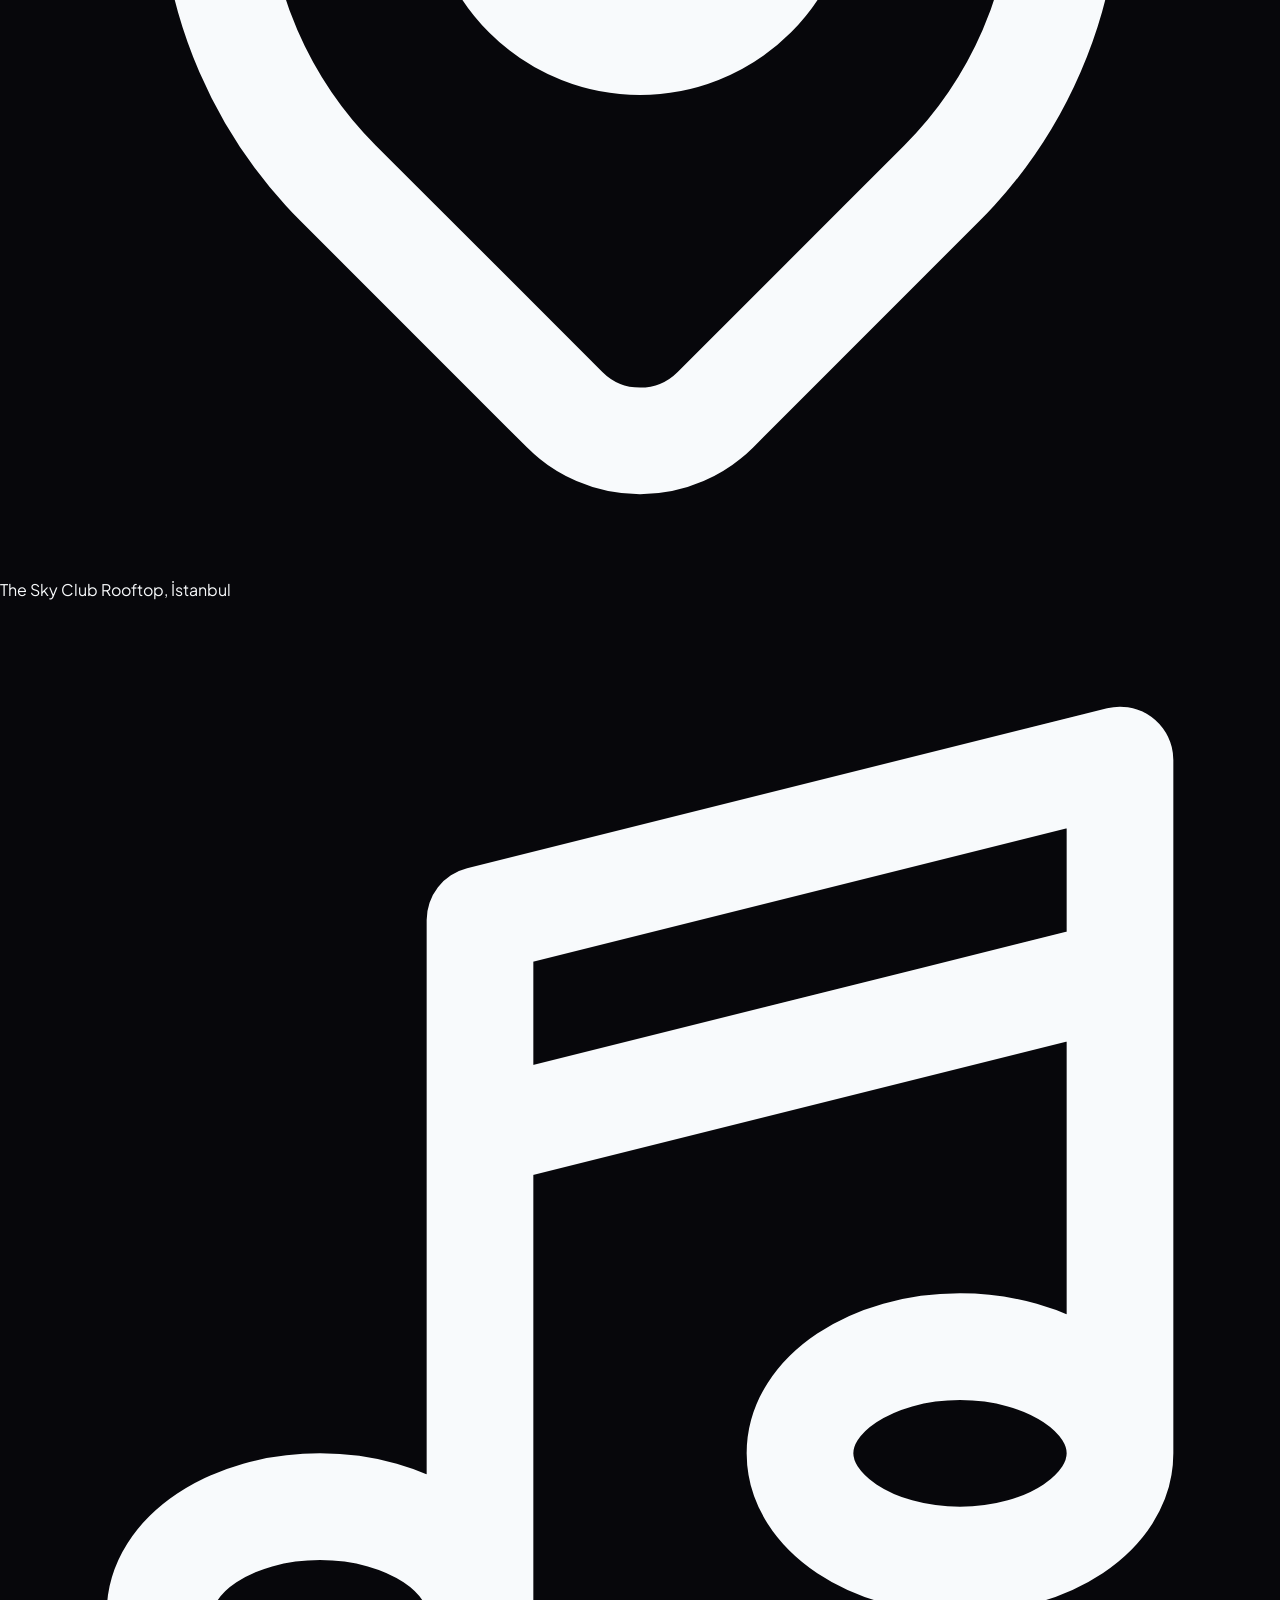
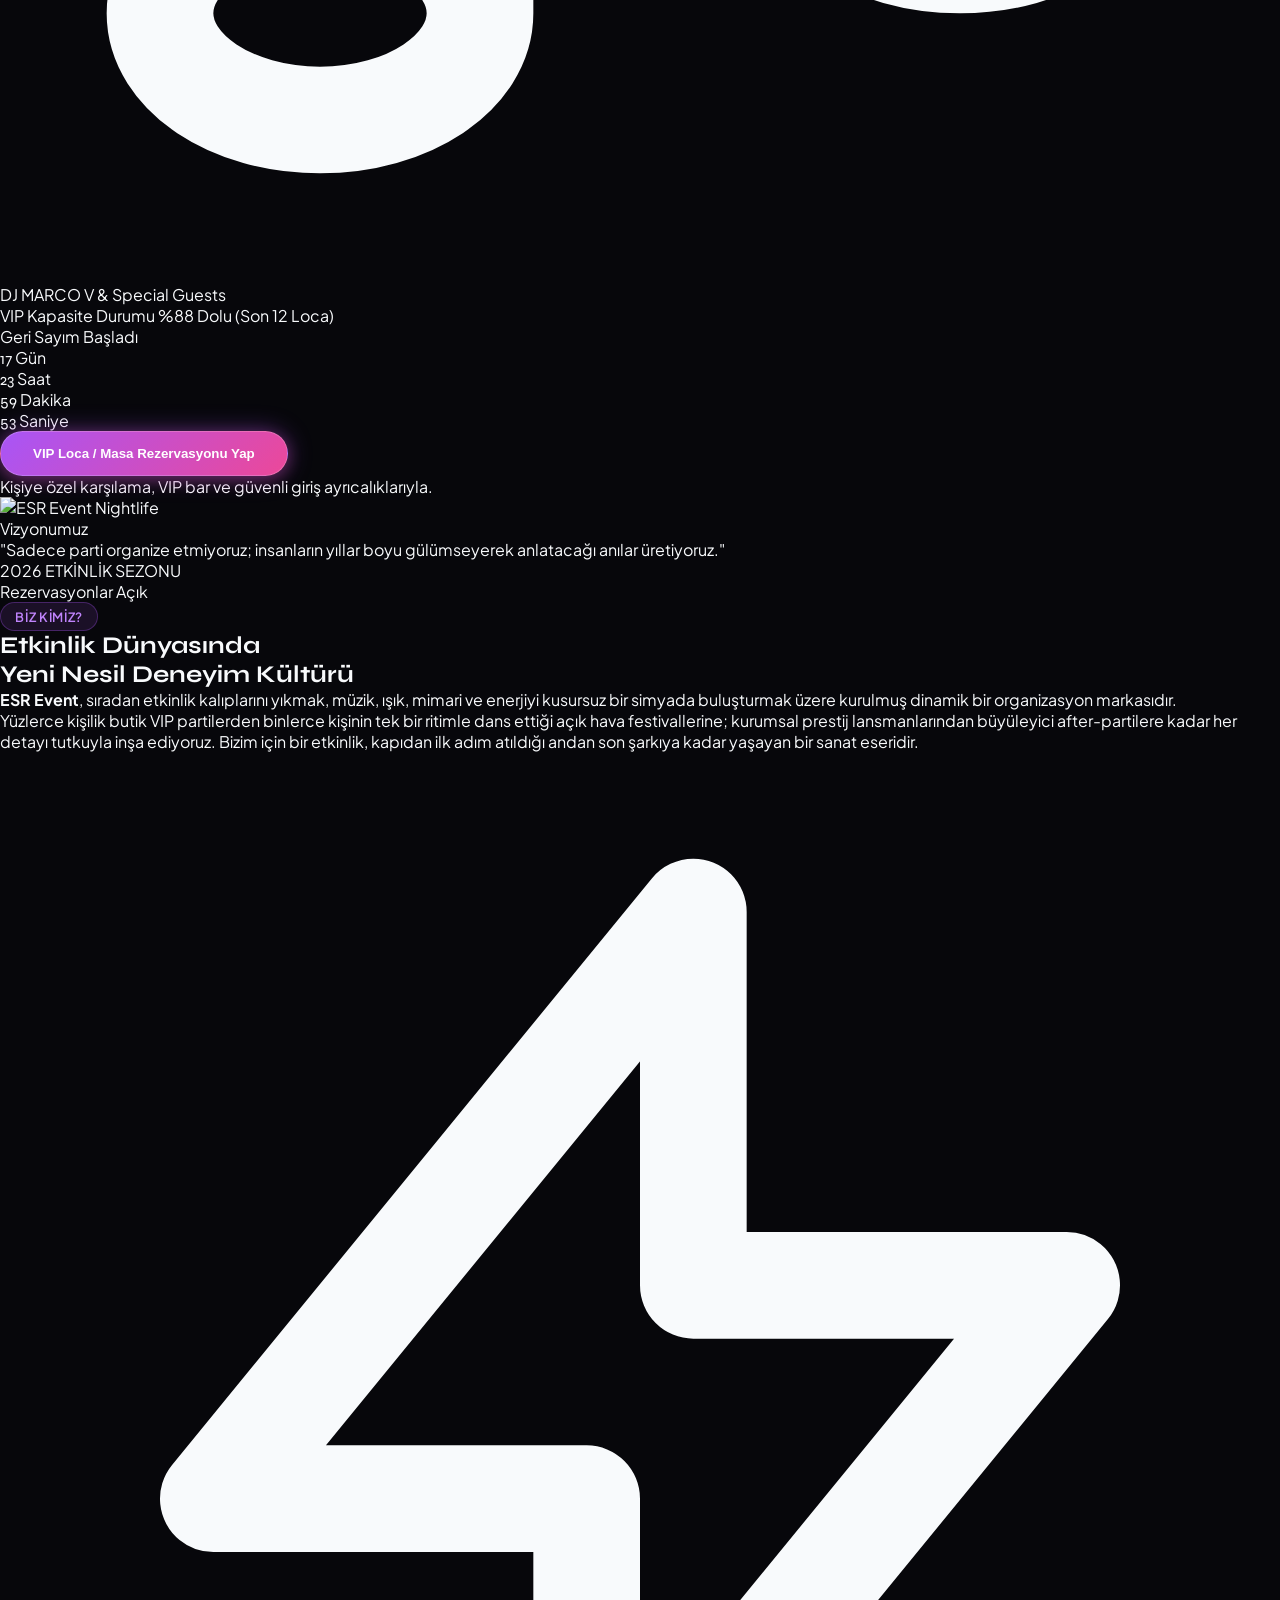
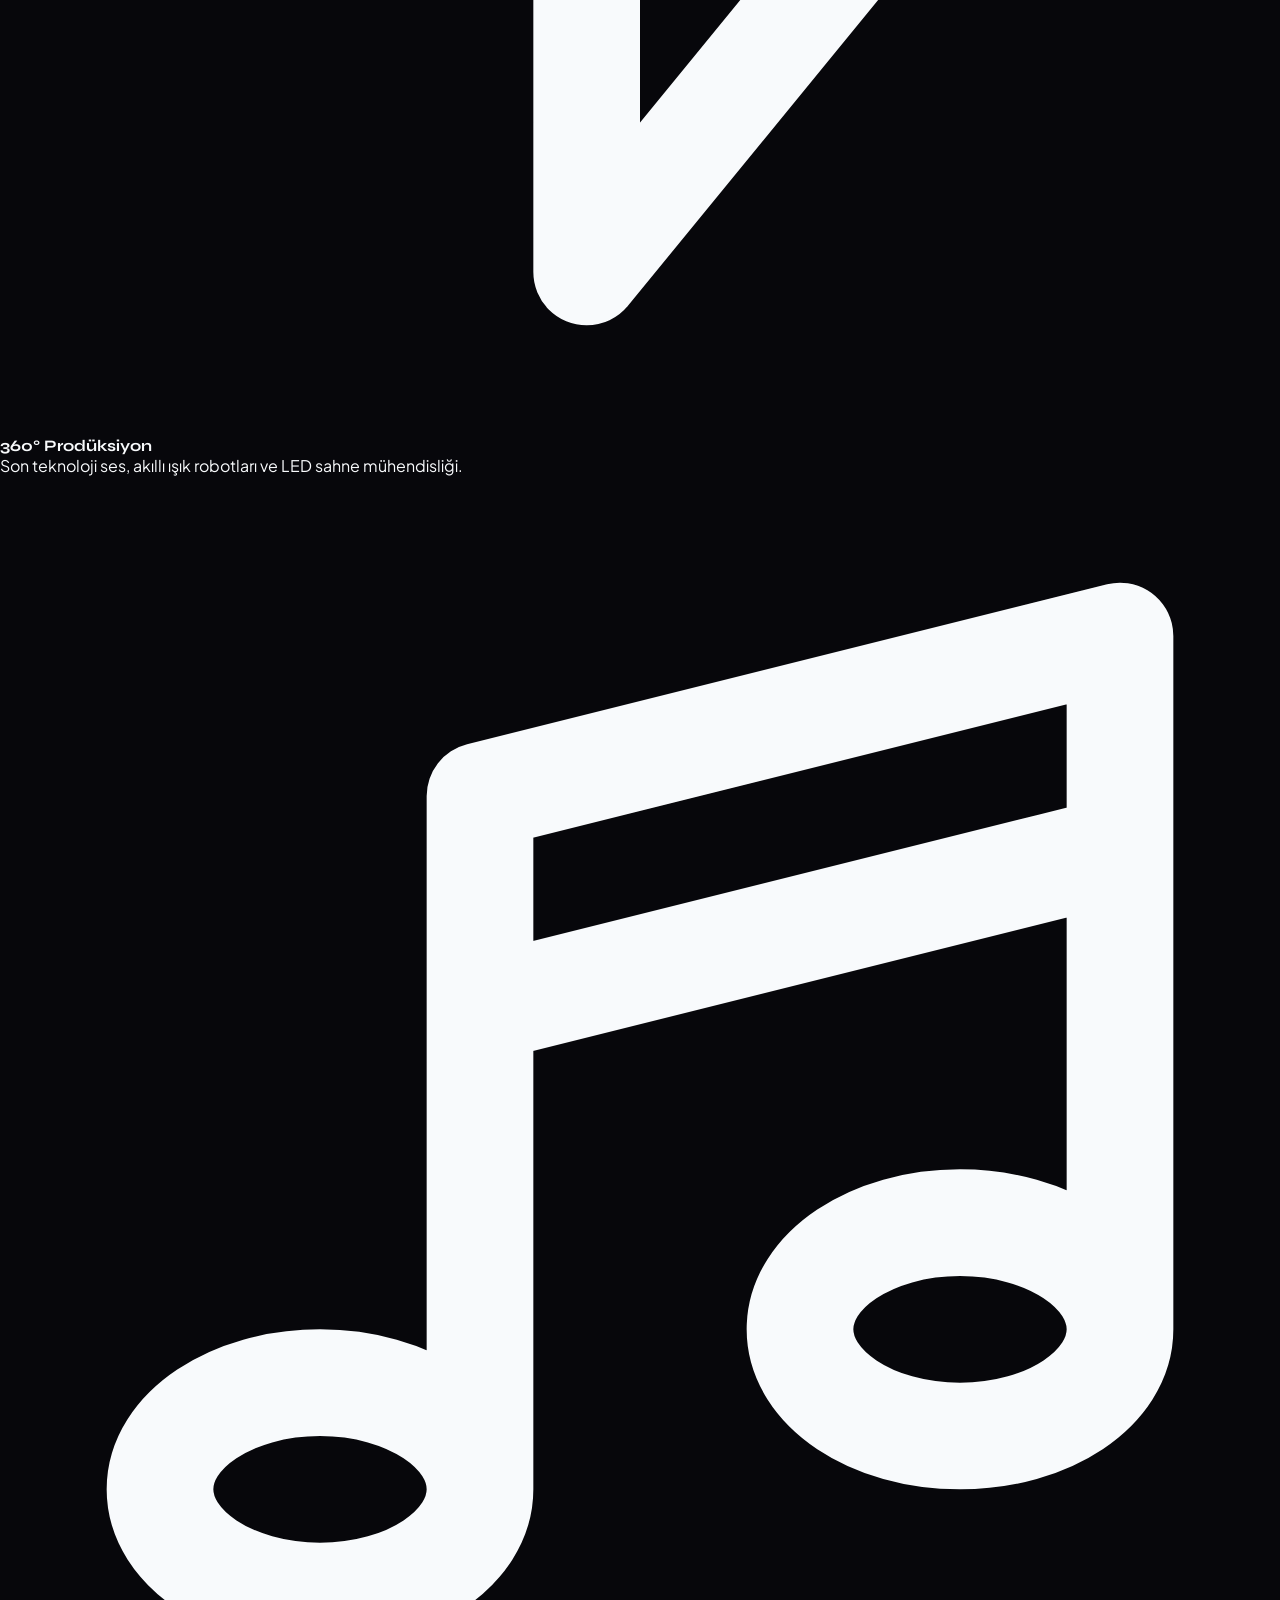
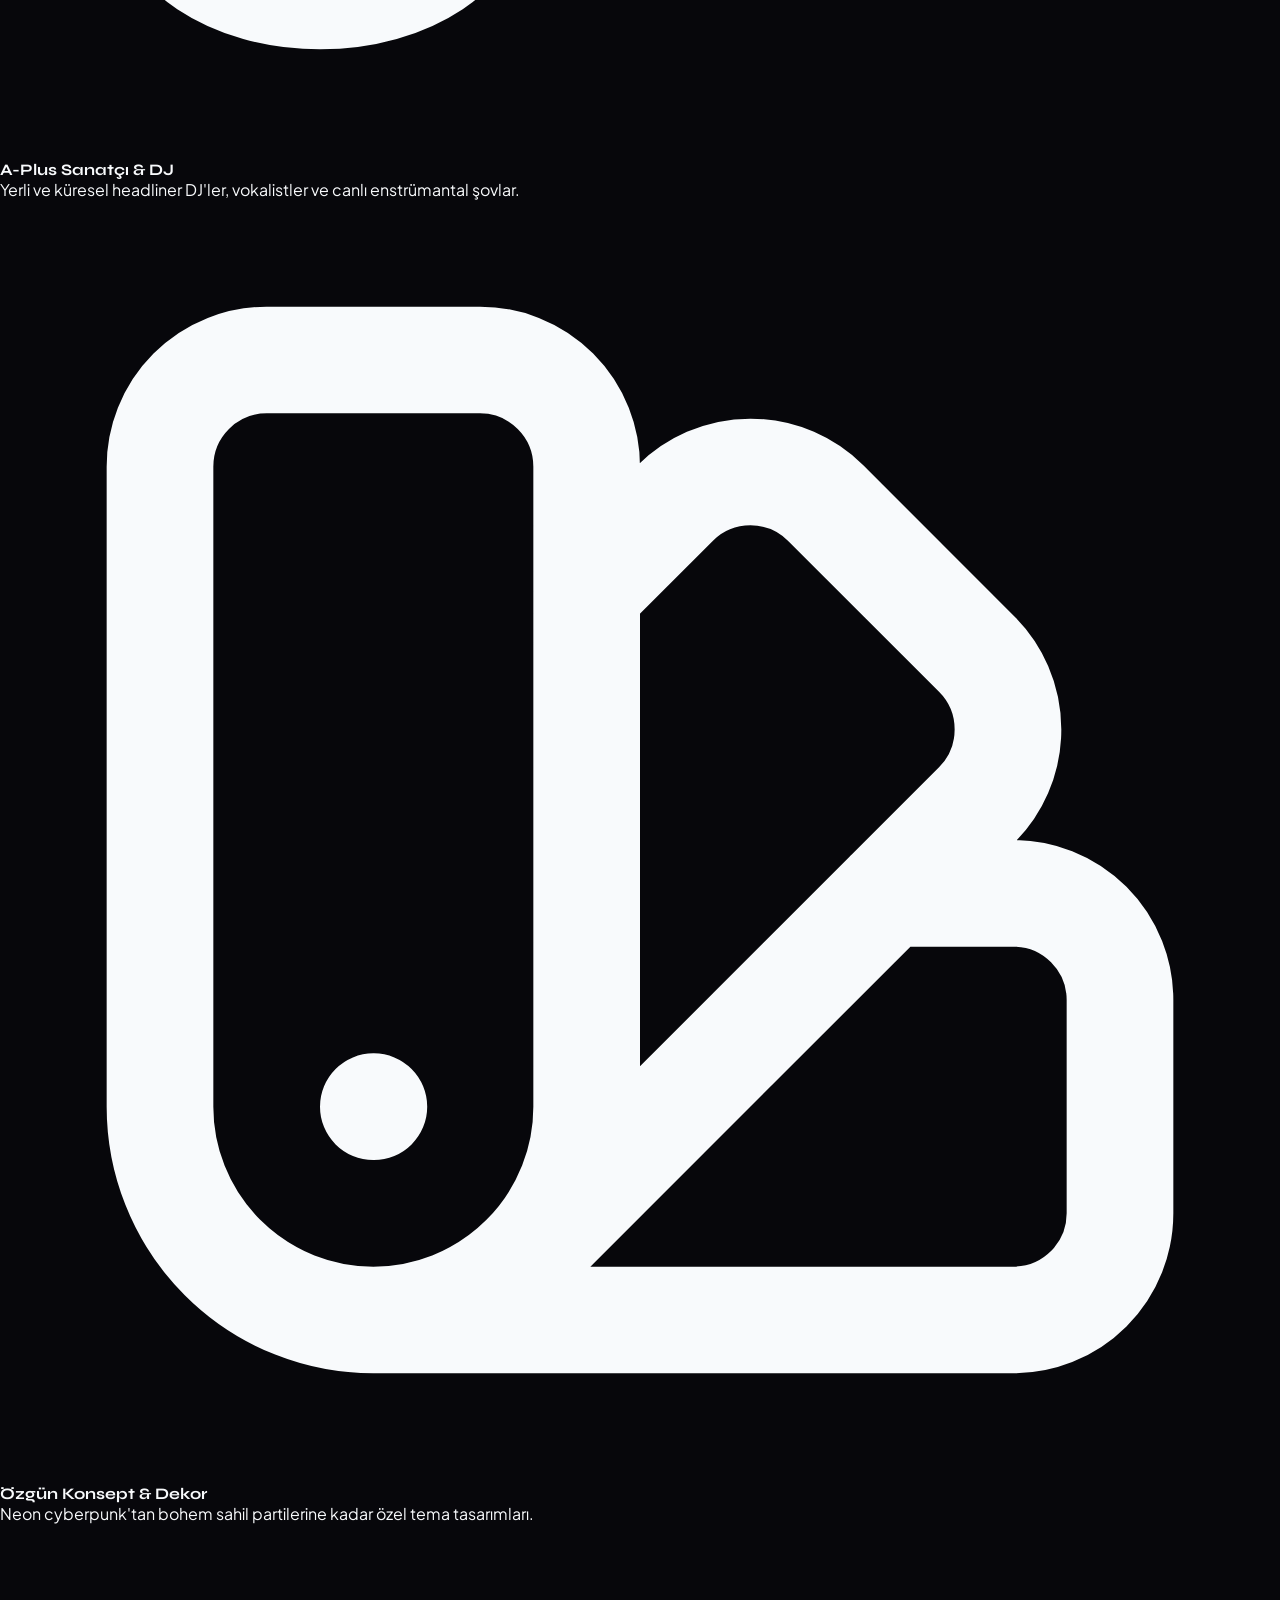
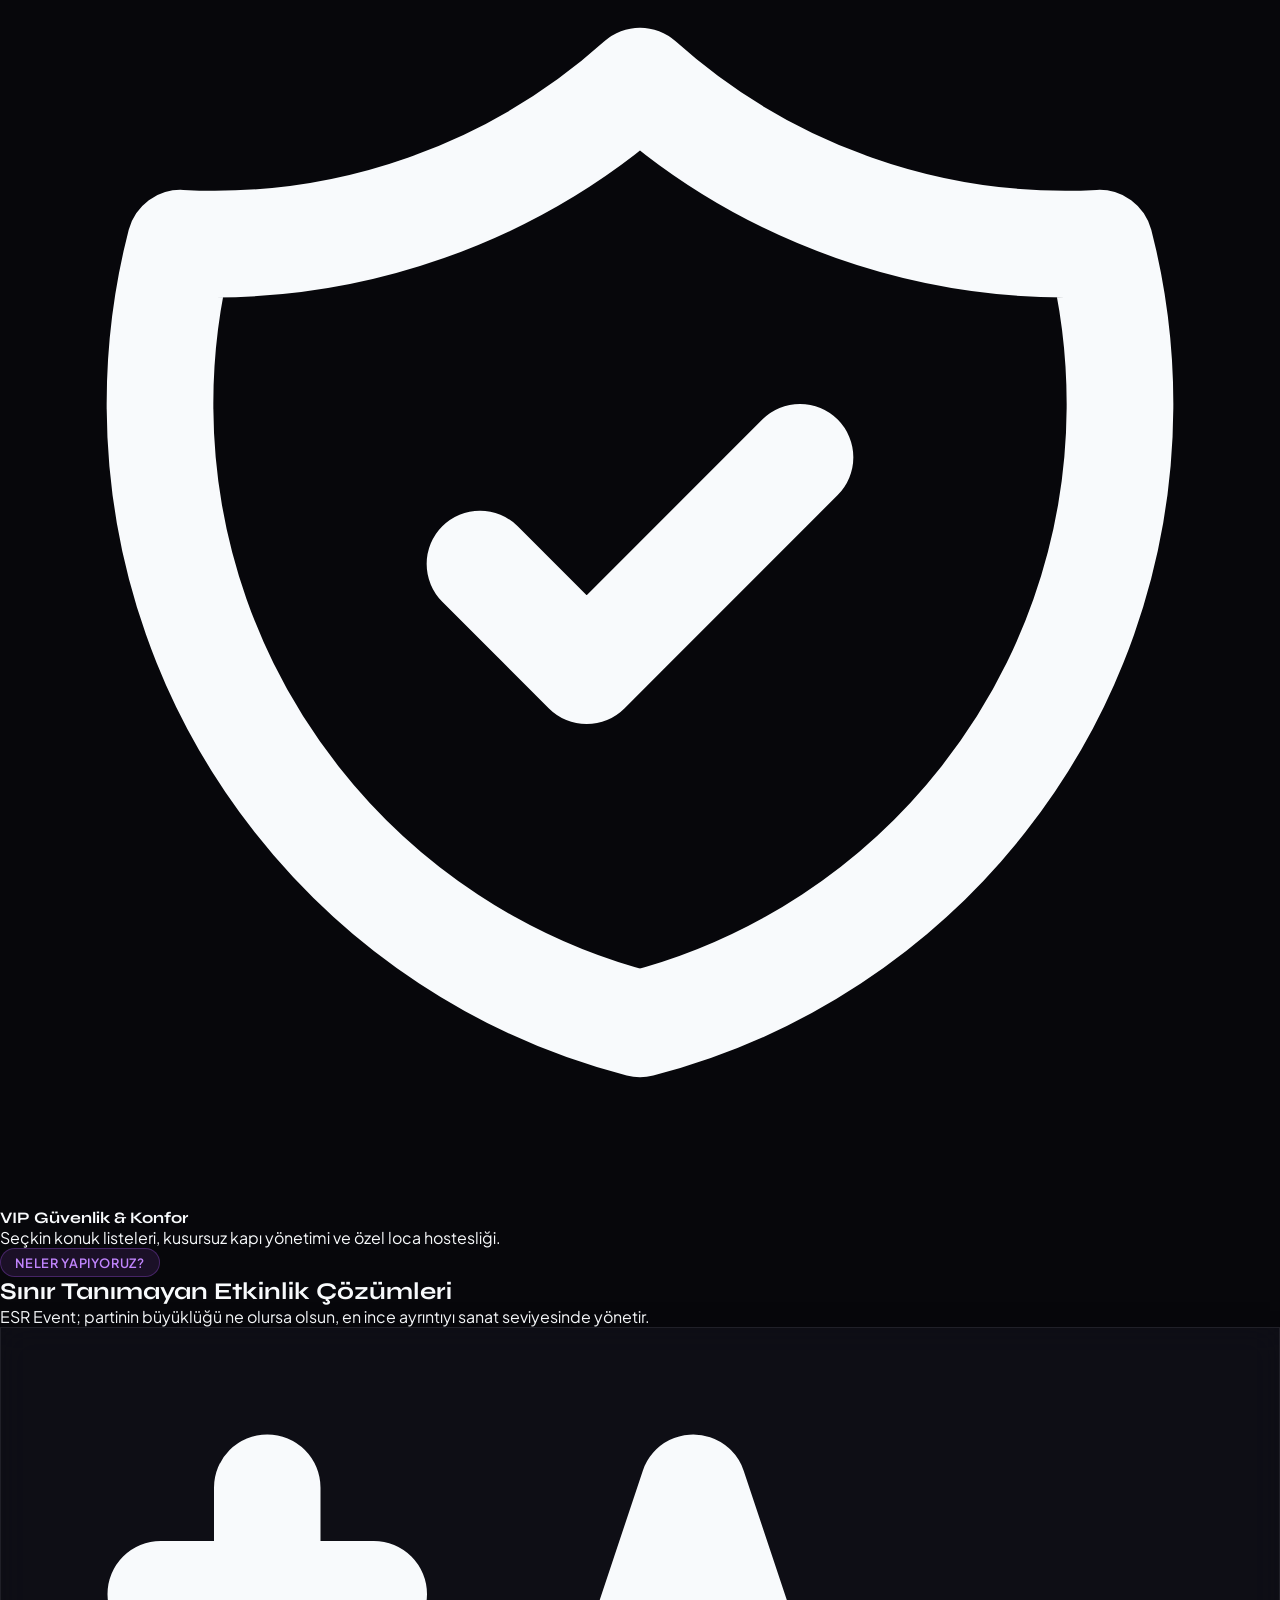
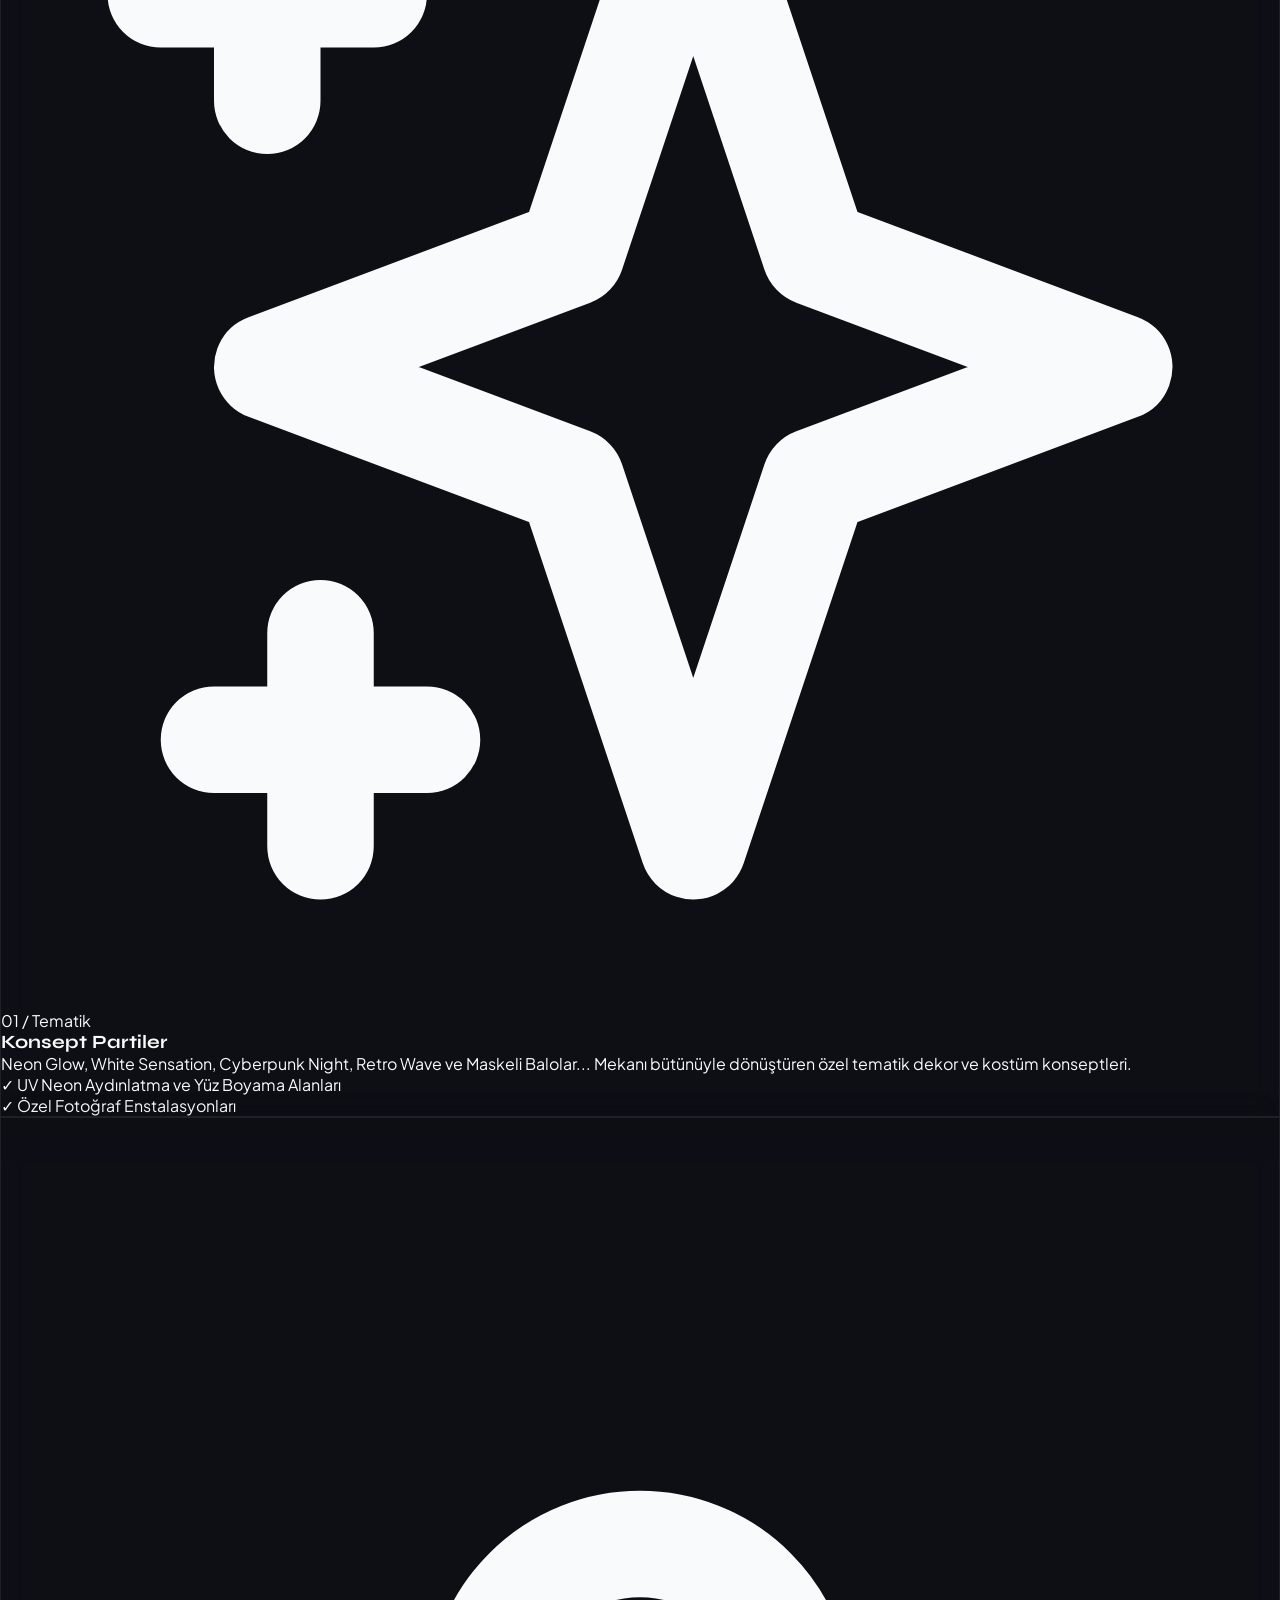
==== commit 6adab161: "Update index.html" ====
--- a/index.html
+++ b/index.html
@@ -177,7 +177,7 @@
         <!-- Top Badge -->
         <div class="inline-flex items-center gap-2.5 px-4 py-2 rounded-full bg-purple-950/70 border border-purple-500/30 text-purple-200 text-xs sm:text-sm font-semibold tracking-wide mb-6 animate-float-slow shadow-lg shadow-purple-900/30">
           <span class="w-2 h-2 rounded-full bg-pink-400 animate-ping"></span>
-          <span id="dynamic-hero-badge">TÜRKİYE'NİN EN İDDİALI PARTİ VE ETKİNLİK DENEYİMİ</span>
+          <span id="dynamic-hero-badge">WE DON'T DO ORDİNARY</span>
           <span class="text-purple-400 font-bold">★</span>
         </div>
 
